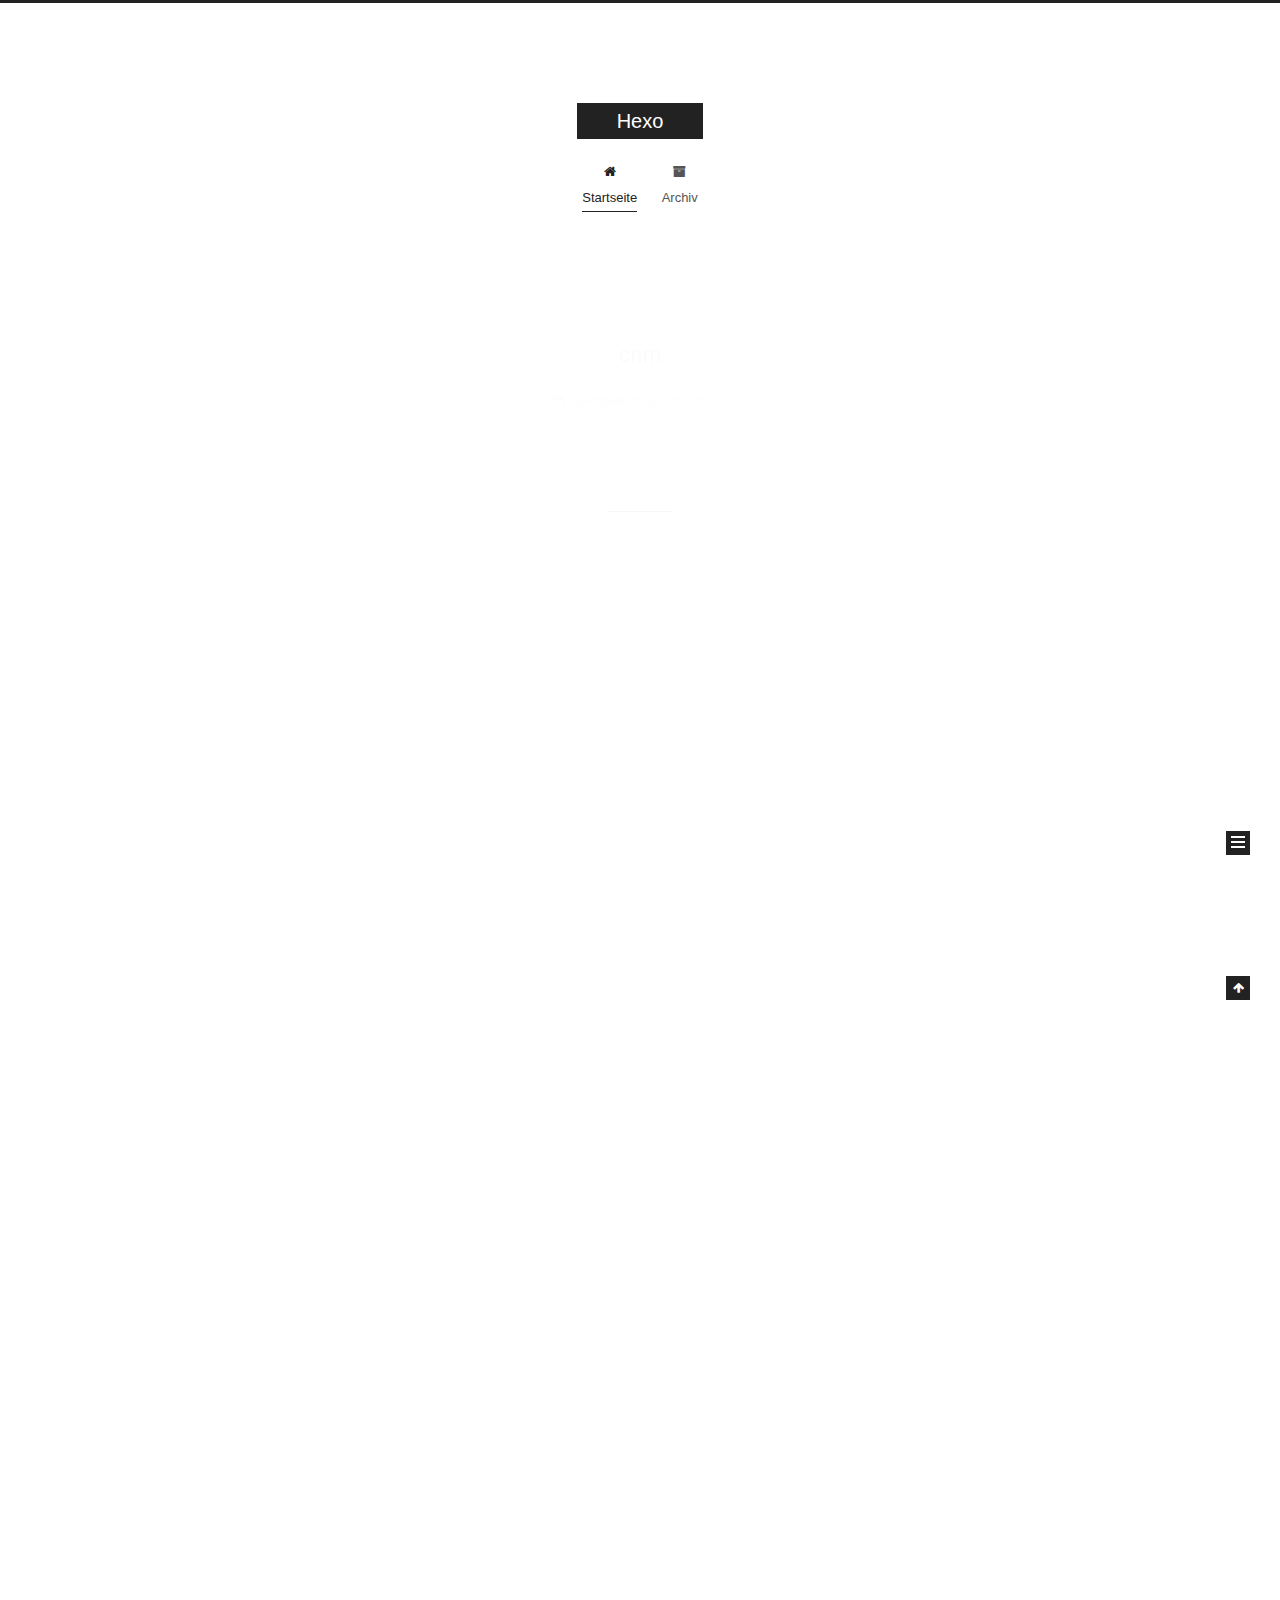
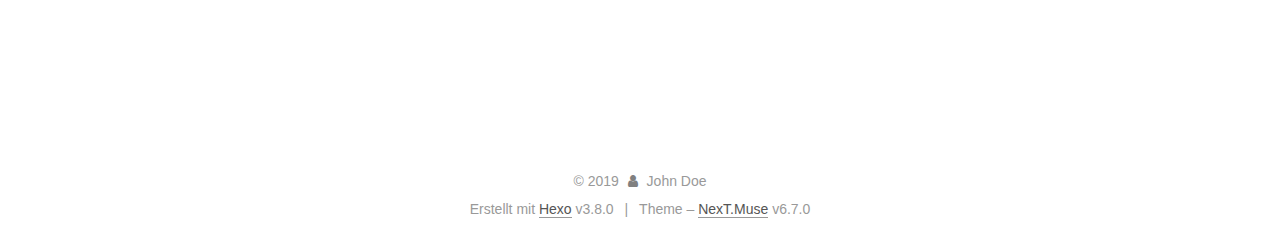
==== index.html @ 0d5a65af "Site updated: 2019-01-07 11:37:13" ====
<!DOCTYPE html>












  


<html class="theme-next muse use-motion" lang="">
<head><meta name="generator" content="Hexo 3.8.0">
  <meta charset="UTF-8">
<meta http-equiv="X-UA-Compatible" content="IE=edge">
<meta name="viewport" content="width=device-width, initial-scale=1, maximum-scale=2">
<meta name="theme-color" content="#222">


























<link rel="stylesheet" href="/lib/font-awesome/css/font-awesome.min.css?v=4.6.2">

<link rel="stylesheet" href="/css/main.css?v=6.7.0">


  <link rel="apple-touch-icon" sizes="180x180" href="/images/apple-touch-icon-next.png?v=6.7.0">


  <link rel="icon" type="image/png" sizes="32x32" href="/images/favicon-32x32-next.png?v=6.7.0">


  <link rel="icon" type="image/png" sizes="16x16" href="/images/favicon-16x16-next.png?v=6.7.0">


  <link rel="mask-icon" href="/images/logo.svg?v=6.7.0" color="#222">







<script id="hexo.configurations">
  var NexT = window.NexT || {};
  var CONFIG = {
    root: '/',
    scheme: 'Muse',
    version: '6.7.0',
    sidebar: {"position":"left","display":"post","offset":12,"b2t":false,"scrollpercent":false,"onmobile":false},
    fancybox: false,
    fastclick: false,
    lazyload: false,
    tabs: true,
    motion: {"enable":true,"async":false,"transition":{"post_block":"fadeIn","post_header":"slideDownIn","post_body":"slideDownIn","coll_header":"slideLeftIn","sidebar":"slideUpIn"}},
    algolia: {
      applicationID: '',
      apiKey: '',
      indexName: '',
      hits: {"per_page":10},
      labels: {"input_placeholder":"Search for Posts","hits_empty":"We didn't find any results for the search: ${query}","hits_stats":"${hits} results found in ${time} ms"}
    }
  };
</script>


  




  <meta property="og:type" content="website">
<meta property="og:title" content="Hexo">
<meta property="og:url" content="http://yoursite.com/index.html">
<meta property="og:site_name" content="Hexo">
<meta property="og:locale" content="default">
<meta name="twitter:card" content="summary">
<meta name="twitter:title" content="Hexo">






  <link rel="canonical" href="http://yoursite.com/">



<script id="page.configurations">
  CONFIG.page = {
    sidebar: "",
  };
</script>

  <title>Hexo</title>
  












  <noscript>
  <style>
  .use-motion .motion-element,
  .use-motion .brand,
  .use-motion .menu-item,
  .sidebar-inner,
  .use-motion .post-block,
  .use-motion .pagination,
  .use-motion .comments,
  .use-motion .post-header,
  .use-motion .post-body,
  .use-motion .collection-title { opacity: initial; }

  .use-motion .logo,
  .use-motion .site-title,
  .use-motion .site-subtitle {
    opacity: initial;
    top: initial;
  }

  .use-motion .logo-line-before i { left: initial; }
  .use-motion .logo-line-after i { right: initial; }
  </style>
</noscript>

</head>

<body itemscope="" itemtype="http://schema.org/WebPage" lang="default">

  
  
    
  

  <div class="container sidebar-position-left 
  page-home">
    <div class="headband"></div>

    <header id="header" class="header" itemscope="" itemtype="http://schema.org/WPHeader">
      <div class="header-inner"><div class="site-brand-wrapper">
  <div class="site-meta">
    

    <div class="custom-logo-site-title">
      <a href="/" class="brand" rel="start">
        <span class="logo-line-before"><i></i></span>
        <span class="site-title">Hexo</span>
        <span class="logo-line-after"><i></i></span>
      </a>
    </div>
    
    
  </div>

  <div class="site-nav-toggle">
    <button aria-label="Toggle navigation bar">
      <span class="btn-bar"></span>
      <span class="btn-bar"></span>
      <span class="btn-bar"></span>
    </button>
  </div>
</div>



<nav class="site-nav">
  
    <ul id="menu" class="menu">
      
        
        
        
          
          <li class="menu-item menu-item-home menu-item-active">

    
    
    
      
    

    

    <a href="/" rel="section"><i class="menu-item-icon fa fa-fw fa-home"></i> <br>Startseite</a>

  </li>
        
        
        
          
          <li class="menu-item menu-item-archives">

    
    
    
      
    

    

    <a href="/archives/" rel="section"><i class="menu-item-icon fa fa-fw fa-archive"></i> <br>Archiv</a>

  </li>

      
      
    </ul>
  

  
    

  

  
</nav>



  



</div>
    </header>

    


    <main id="main" class="main">
      <div class="main-inner">
        <div class="content-wrap">
          
          <div id="content" class="content">
            
  <section id="posts" class="posts-expand">
    
      

  

  
  
  

  

  <article class="post post-type-normal" itemscope="" itemtype="http://schema.org/Article">
  
  
  
  <div class="post-block">
    <link itemprop="mainEntityOfPage" href="http://yoursite.com/2019/01/07/cnm/">

    <span hidden itemprop="author" itemscope="" itemtype="http://schema.org/Person">
      <meta itemprop="name" content="John Doe">
      <meta itemprop="description" content="">
      <meta itemprop="image" content="/images/avatar.gif">
    </span>

    <span hidden itemprop="publisher" itemscope="" itemtype="http://schema.org/Organization">
      <meta itemprop="name" content="Hexo">
    </span>

    
      <header class="post-header">

        
        
          <h1 class="post-title" itemprop="name headline">
                
                
                <a href="/2019/01/07/cnm/" class="post-title-link" itemprop="url">cnm</a>
              
            
          </h1>
        

        <div class="post-meta">
          <span class="post-time">

            
            
            

            
              <span class="post-meta-item-icon">
                <i class="fa fa-calendar-o"></i>
              </span>
              
                <span class="post-meta-item-text">Veröffentlicht am</span>
              

              
                
              

              <time title="Post created: 2019-01-07 11:18:21" itemprop="dateCreated datePublished" datetime="2019-01-07T11:18:21+08:00">2019-01-07</time>
            

            
          </span>

          

          
            
          

          
          

          

          

          

        </div>
      </header>
    

    
    
    
    <div class="post-body" itemprop="articleBody">

      
      

      
        
          
            
          
        
      
    </div>

    

    
    
    

    

    
      
    
    

    

    <footer class="post-footer">
      

      

      

      
      
        <div class="post-eof"></div>
      
    </footer>
  </div>
  
  
  
  </article>


    
      

  

  
  
  

  

  <article class="post post-type-normal" itemscope="" itemtype="http://schema.org/Article">
  
  
  
  <div class="post-block">
    <link itemprop="mainEntityOfPage" href="http://yoursite.com/2019/01/07/hello-world-1/">

    <span hidden itemprop="author" itemscope="" itemtype="http://schema.org/Person">
      <meta itemprop="name" content="John Doe">
      <meta itemprop="description" content="">
      <meta itemprop="image" content="/images/avatar.gif">
    </span>

    <span hidden itemprop="publisher" itemscope="" itemtype="http://schema.org/Organization">
      <meta itemprop="name" content="Hexo">
    </span>

    
      <header class="post-header">

        
        
          <h1 class="post-title" itemprop="name headline">
                
                
                <a href="/2019/01/07/hello-world-1/" class="post-title-link" itemprop="url">hello world</a>
              
            
          </h1>
        

        <div class="post-meta">
          <span class="post-time">

            
            
            

            
              <span class="post-meta-item-icon">
                <i class="fa fa-calendar-o"></i>
              </span>
              
                <span class="post-meta-item-text">Veröffentlicht am</span>
              

              
                
              

              <time title="Post created: 2019-01-07 10:27:50" itemprop="dateCreated datePublished" datetime="2019-01-07T10:27:50+08:00">2019-01-07</time>
            

            
          </span>

          

          
            
          

          
          

          

          

          

        </div>
      </header>
    

    
    
    
    <div class="post-body" itemprop="articleBody">

      
      

      
        
          
            
          
        
      
    </div>

    

    
    
    

    

    
      
    
    

    

    <footer class="post-footer">
      

      

      

      
      
        <div class="post-eof"></div>
      
    </footer>
  </div>
  
  
  
  </article>


    
      

  

  
  
  

  

  <article class="post post-type-normal" itemscope="" itemtype="http://schema.org/Article">
  
  
  
  <div class="post-block">
    <link itemprop="mainEntityOfPage" href="http://yoursite.com/2019/01/07/hello-world/">

    <span hidden itemprop="author" itemscope="" itemtype="http://schema.org/Person">
      <meta itemprop="name" content="John Doe">
      <meta itemprop="description" content="">
      <meta itemprop="image" content="/images/avatar.gif">
    </span>

    <span hidden itemprop="publisher" itemscope="" itemtype="http://schema.org/Organization">
      <meta itemprop="name" content="Hexo">
    </span>

    
      <header class="post-header">

        
        
          <h1 class="post-title" itemprop="name headline">
                
                
                <a href="/2019/01/07/hello-world/" class="post-title-link" itemprop="url">Hello World</a>
              
            
          </h1>
        

        <div class="post-meta">
          <span class="post-time">

            
            
            

            
              <span class="post-meta-item-icon">
                <i class="fa fa-calendar-o"></i>
              </span>
              
                <span class="post-meta-item-text">Veröffentlicht am</span>
              

              
                
              

              <time title="Post created: 2019-01-07 08:54:42" itemprop="dateCreated datePublished" datetime="2019-01-07T08:54:42+08:00">2019-01-07</time>
            

            
          </span>

          

          
            
          

          
          

          

          

          

        </div>
      </header>
    

    
    
    
    <div class="post-body" itemprop="articleBody">

      
      

      
        
          
            <p>Welcome to <a href="https://hexo.io/" target="_blank" rel="noopener">Hexo</a>! This is your very first post. Check <a href="https://hexo.io/docs/" target="_blank" rel="noopener">documentation</a> for more info. If you get any problems when using Hexo, you can find the answer in <a href="https://hexo.io/docs/troubleshooting.html" target="_blank" rel="noopener">troubleshooting</a> or you can ask me on <a href="https://github.com/hexojs/hexo/issues" target="_blank" rel="noopener">GitHub</a>.</p>
<h2 id="Quick-Start"><a href="#Quick-Start" class="headerlink" title="Quick Start"></a>Quick Start</h2><h3 id="Create-a-new-post"><a href="#Create-a-new-post" class="headerlink" title="Create a new post"></a>Create a new post</h3><figure class="highlight bash"><table><tr><td class="gutter"><pre><span class="line">1</span><br></pre></td><td class="code"><pre><span class="line">$ hexo new <span class="string">"My New Post"</span></span><br></pre></td></tr></table></figure>
<p>More info: <a href="https://hexo.io/docs/writing.html" target="_blank" rel="noopener">Writing</a></p>
<h3 id="Run-server"><a href="#Run-server" class="headerlink" title="Run server"></a>Run server</h3><figure class="highlight bash"><table><tr><td class="gutter"><pre><span class="line">1</span><br></pre></td><td class="code"><pre><span class="line">$ hexo server</span><br></pre></td></tr></table></figure>
<p>More info: <a href="https://hexo.io/docs/server.html" target="_blank" rel="noopener">Server</a></p>
<h3 id="Generate-static-files"><a href="#Generate-static-files" class="headerlink" title="Generate static files"></a>Generate static files</h3><figure class="highlight bash"><table><tr><td class="gutter"><pre><span class="line">1</span><br></pre></td><td class="code"><pre><span class="line">$ hexo generate</span><br></pre></td></tr></table></figure>
<p>More info: <a href="https://hexo.io/docs/generating.html" target="_blank" rel="noopener">Generating</a></p>
<h3 id="Deploy-to-remote-sites"><a href="#Deploy-to-remote-sites" class="headerlink" title="Deploy to remote sites"></a>Deploy to remote sites</h3><figure class="highlight bash"><table><tr><td class="gutter"><pre><span class="line">1</span><br></pre></td><td class="code"><pre><span class="line">$ hexo deploy</span><br></pre></td></tr></table></figure>
<p>More info: <a href="https://hexo.io/docs/deployment.html" target="_blank" rel="noopener">Deployment</a></p>

          
        
      
    </div>

    

    
    
    

    

    
      
    
    

    

    <footer class="post-footer">
      

      

      

      
      
        <div class="post-eof"></div>
      
    </footer>
  </div>
  
  
  
  </article>


    
  </section>

  


          </div>
          

        </div>
        
          
  
  <div class="sidebar-toggle">
    <div class="sidebar-toggle-line-wrap">
      <span class="sidebar-toggle-line sidebar-toggle-line-first"></span>
      <span class="sidebar-toggle-line sidebar-toggle-line-middle"></span>
      <span class="sidebar-toggle-line sidebar-toggle-line-last"></span>
    </div>
  </div>

  <aside id="sidebar" class="sidebar">
    
    <div class="sidebar-inner">

      

      

      <div class="site-overview-wrap sidebar-panel sidebar-panel-active">
        <div class="site-overview">
          <div class="site-author motion-element" itemprop="author" itemscope="" itemtype="http://schema.org/Person">
            
              <p class="site-author-name" itemprop="name">John Doe</p>
              <p class="site-description motion-element" itemprop="description"></p>
          </div>

          
            <nav class="site-state motion-element">
              
                <div class="site-state-item site-state-posts">
                
                  <a href="/archives/">
                
                    <span class="site-state-item-count">3</span>
                    <span class="site-state-item-name">Artikel</span>
                  </a>
                </div>
              

              

              
            </nav>
          

          

          

          

          
          

          
            
          
          

        </div>
      </div>

      

      

    </div>
  </aside>


        
      </div>
    </main>

    <footer id="footer" class="footer">
      <div class="footer-inner">
        <div class="copyright">&copy; <span itemprop="copyrightYear">2019</span>
  <span class="with-love" id="animate">
    <i class="fa fa-user"></i>
  </span>
  <span class="author" itemprop="copyrightHolder">John Doe</span>

  

  
</div>


  <div class="powered-by">Erstellt mit  <a href="https://hexo.io" class="theme-link" rel="noopener" target="_blank">Hexo</a> v3.8.0</div>



  <span class="post-meta-divider">|</span>



  <div class="theme-info">Theme – <a href="https://theme-next.org" class="theme-link" rel="noopener" target="_blank">NexT.Muse</a> v6.7.0</div>




        








        
      </div>
    </footer>

    
      <div class="back-to-top">
        <i class="fa fa-arrow-up"></i>
        
      </div>
    

    

    

    
  </div>

  

<script>
  if (Object.prototype.toString.call(window.Promise) !== '[object Function]') {
    window.Promise = null;
  }
</script>


























  
  <script src="/lib/jquery/index.js?v=2.1.3"></script>

  
  <script src="/lib/velocity/velocity.min.js?v=1.2.1"></script>

  
  <script src="/lib/velocity/velocity.ui.min.js?v=1.2.1"></script>


  


  <script src="/js/src/utils.js?v=6.7.0"></script>

  <script src="/js/src/motion.js?v=6.7.0"></script>



  
  

  

  


  <script src="/js/src/bootstrap.js?v=6.7.0"></script>



  




  





  

  

  

  

  

  

  

  

  

  

  

  

  

</body>
</html>
---- css/main.css ----
/* normalize.css v3.0.2 | MIT License | git.io/normalize */
html {
  font-family: sans-serif; /* 1 */
  -ms-text-size-adjust: 100%; /* 2 */
  -webkit-text-size-adjust: 100%; /* 2 */
}
body {
  margin: 0;
}
article,
aside,
details,
figcaption,
figure,
footer,
header,
hgroup,
main,
menu,
nav,
section,
summary {
  display: block;
}
audio,
canvas,
progress,
video {
  display: inline-block; /* 1 */
  vertical-align: baseline; /* 2 */
}
audio:not([controls]) {
  display: none;
  height: 0;
}
[hidden],
template {
  display: none;
}
a {
  background-color: transparent;
}
a:active,
a:hover {
  outline: 0;
}
abbr[title] {
  border-bottom: 1px dotted;
}
b,
strong {
  font-weight: bold;
}
dfn {
  font-style: italic;
}
h1 {
  font-size: 2em;
  margin: 0.67em 0;
}
mark {
  background: #ff0;
  color: #000;
}
small {
  font-size: 80%;
}
sub,
sup {
  font-size: 75%;
  line-height: 0;
  position: relative;
  vertical-align: baseline;
}
sup {
  top: -0.5em;
}
sub {
  bottom: -0.25em;
}
img {
  border: 0;
}
svg:not(:root) {
  overflow: hidden;
}
figure {
  margin: 1em 40px;
}
hr {
  -moz-box-sizing: content-box;
  box-sizing: content-box;
  height: 0;
}
pre {
  overflow: auto;
}
code,
kbd,
pre,
samp {
  font-family: monospace, monospace;
  font-size: 1em;
}
button,
input,
optgroup,
select,
textarea {
  color: inherit; /* 1 */
  font: inherit; /* 2 */
  margin: 0; /* 3 */
}
button {
  overflow: visible;
}
button,
select {
  text-transform: none;
}
button,
html input[type="button"],
input[type="reset"],
input[type="submit"] {
  -webkit-appearance: button; /* 2 */
  cursor: pointer; /* 3 */
}
button[disabled],
html input[disabled] {
  cursor: default;
}
button::-moz-focus-inner,
input::-moz-focus-inner {
  border: 0;
  padding: 0;
}
input {
  line-height: normal;
}
input[type="checkbox"],
input[type="radio"] {
  box-sizing: border-box; /* 1 */
  padding: 0; /* 2 */
}
input[type="number"]::-webkit-inner-spin-button,
input[type="number"]::-webkit-outer-spin-button {
  height: auto;
}
input[type="search"] {
  -webkit-appearance: textfield; /* 1 */
  -moz-box-sizing: content-box;
  -webkit-box-sizing: content-box; /* 2 */
  box-sizing: content-box;
}
input[type="search"]::-webkit-search-cancel-button,
input[type="search"]::-webkit-search-decoration {
  -webkit-appearance: none;
}
fieldset {
  border: 1px solid #c0c0c0;
  margin: 0 2px;
  padding: 0.35em 0.625em 0.75em;
}
legend {
  border: 0; /* 1 */
  padding: 0; /* 2 */
}
textarea {
  overflow: auto;
}
optgroup {
  font-weight: bold;
}
table {
  border-collapse: collapse;
  border-spacing: 0;
}
td,
th {
  padding: 0;
}
::selection {
  background: #262a30;
  color: #fff;
}
body {
  position: relative;
  font-family: 'Lato', "PingFang SC", "Microsoft YaHei", sans-serif;
  font-size: 14px;
  line-height: 2;
  color: #555;
  background: #fff;
}
@media (max-width: 767px) {
  body {
    padding-right: 0 !important;
  }
}
@media (min-width: 768px) and (max-width: 991px) {
  body {
    padding-right: 0 !important;
  }
}
@media (min-width: 1200px) {
  body {
    font-size: 16px;
  }
}
h1,
h2,
h3,
h4,
h5,
h6 {
  margin: 0;
  padding: 0;
  font-weight: bold;
  line-height: 1.5;
  font-family: 'Lato', "PingFang SC", "Microsoft YaHei", sans-serif;
}
h1,
h2,
h3,
h4,
h5,
h6 {
  margin: 20px 0 15px;
}
h1 {
  font-size: 22px;
}
h1 code {
  font-size: 22px;
}
@media (max-width: 767px) {
  h1 {
    font-size: 18px;
  }
  h1 code {
    font-size: 18px;
  }
}
h2 {
  font-size: 20px;
}
h2 code {
  font-size: 20px;
}
@media (max-width: 767px) {
  h2 {
    font-size: 16px;
  }
  h2 code {
    font-size: 16px;
  }
}
h3 {
  font-size: 18px;
}
h3 code {
  font-size: 18px;
}
@media (max-width: 767px) {
  h3 {
    font-size: 14px;
  }
  h3 code {
    font-size: 14px;
  }
}
h4 {
  font-size: 16px;
}
h4 code {
  font-size: 16px;
}
@media (max-width: 767px) {
  h4 {
    font-size: 12px;
  }
  h4 code {
    font-size: 12px;
  }
}
h5 {
  font-size: 14px;
}
h5 code {
  font-size: 14px;
}
@media (max-width: 767px) {
  h5 {
    font-size: 10px;
  }
  h5 code {
    font-size: 10px;
  }
}
h6 {
  font-size: 12px;
}
h6 code {
  font-size: 12px;
}
@media (max-width: 767px) {
  h6 {
    font-size: 8px;
  }
  h6 code {
    font-size: 8px;
  }
}
p {
  margin: 0 0 20px 0;
}
a,
span.exturl {
  overflow-wrap: break-word;
  word-wrap: break-word;
  background-color: transparent;
  color: #555;
  text-decoration: none;
  outline: none;
  border-bottom: 1px solid #999;
  cursor: pointer;
}
a:hover,
span.exturl:hover {
  color: #222;
  border-bottom-color: #222;
}
blockquote {
  margin: 0;
  padding: 0;
}
img {
  display: block;
  margin: auto;
  max-width: 100%;
  height: auto;
}
hr {
  margin: 40px 0;
  height: 3px;
  border: none;
  background-color: #ddd;
  background-image: repeating-linear-gradient(-45deg, #fff, #fff 4px, transparent 4px, transparent 8px);
}
blockquote {
  padding: 0 15px;
  color: #666;
  border-left: 4px solid #ddd;
}
blockquote cite::before {
  content: "-";
  padding: 0 5px;
}
dt {
  font-weight: 700;
}
dd {
  margin: 0;
  padding: 0;
}
kbd {
  border: 1px solid #ccc;
  border-radius: 0.2em;
  box-shadow: 0.1em 0.1em 0.2em rgba(0,0,0,0.1);
  background-color: #f9f9f9;
  font-family: inherit;
  background-image: -webkit-linear-gradient(top, #eee, #fff, #eee);
  padding: 0.1em 0.3em;
  white-space: nowrap;
}
.text-left {
  text-align: left;
}
.text-center {
  text-align: center;
}
.text-right {
  text-align: right;
}
.text-justify {
  text-align: justify;
}
.text-nowrap {
  white-space: nowrap;
}
.text-lowercase {
  text-transform: lowercase;
}
.text-uppercase {
  text-transform: uppercase;
}
.text-capitalize {
  text-transform: capitalize;
}
.center-block {
  display: block;
  margin-left: auto;
  margin-right: auto;
}
.clearfix:before,
.clearfix:after {
  content: " ";
  display: table;
}
.clearfix:after {
  clear: both;
}
.pullquote {
  width: 45%;
}
.pullquote.left {
  float: left;
  margin-left: 5px;
  margin-right: 10px;
}
.pullquote.right {
  float: right;
  margin-left: 10px;
  margin-right: 5px;
}
.affix.affix.affix {
  position: fixed;
}
.translation {
  margin-top: -20px;
  font-size: 14px;
  color: #999;
}
.scrollbar-measure {
  width: 100px;
  height: 100px;
  overflow: scroll;
  position: absolute;
  top: -9999px;
}
.use-motion .motion-element {
  opacity: 0;
}
table {
  margin: 20px 0;
  width: 100%;
  border-collapse: collapse;
  border-spacing: 0;
  border: 1px solid #ddd;
  font-size: 14px;
  word-break: break-all;
}
table>tbody>tr:nth-of-type(odd) {
  background-color: #f9f9f9;
}
table>tbody>tr:hover {
  background-color: #f5f5f5;
}
caption,
th,
td {
  padding: 8px;
  text-align: left;
  vertical-align: middle;
  font-weight: normal;
}
th,
td {
  border-bottom: 3px solid #ddd;
  border-right: 1px solid #eee;
}
th {
  padding-bottom: 10px;
  font-weight: 700;
}
td {
  border-bottom-width: 1px;
}
html,
body {
  height: 100%;
}
.container {
  position: relative;
  min-height: 100%;
}
.header-inner {
  margin: 0 auto;
  padding: 100px 0 70px;
  width: 700px;
}
@media (min-width: 1200px) {
  .container .header-inner {
    width: 800px;
  }
}
@media (min-width: 1600px) {
  .container .header-inner {
    width: 900px;
  }
}
.main-inner {
  margin: 0 auto;
  width: 700px;
}
@media (min-width: 1200px) {
  .container .main-inner {
    width: 800px;
  }
}
@media (min-width: 1600px) {
  .container .main-inner {
    width: 900px;
  }
}
.footer {
  padding: 20px 0;
}
.footer-inner {
  box-sizing: border-box;
  margin: 0px auto;
  width: 700px;
}
@media (min-width: 1200px) {
  .container .footer-inner {
    width: 800px;
  }
}
@media (min-width: 1600px) {
  .container .footer-inner {
    width: 900px;
  }
}
pre,
.highlight {
  overflow: auto;
  margin: 20px 0;
  padding: 0;
  font-size: 14px;
  color: #4d4d4c;
  background: #f7f7f7;
  line-height: 1.6;
}
pre,
code {
  font-family: consolas, Menlo, "PingFang SC", "Microsoft YaHei", monospace;
}
code {
  overflow-wrap: break-word;
  word-wrap: break-word;
  padding: 2px 4px;
  color: #555;
  background: #eee;
  border-radius: 3px;
  font-size: 14px;
}
pre {
  padding: 10px;
}
pre code {
  padding: 0;
  color: #4d4d4c;
  background: none;
  text-shadow: none;
}
.highlight {
  border-radius: 1px;
}
.highlight pre {
  border: none;
  margin: 0;
  padding: 10px 0;
}
.highlight table {
  margin: 0;
  width: auto;
  border: none;
}
.highlight td {
  border: none;
  padding: 0;
}
.highlight figcaption {
  font-size: 1em;
  color: #4d4d4c;
  line-height: 1em;
  margin-bottom: 1em;
  margin: 0em;
  padding: 0.5em;
  background: #eee;
  border-bottom: 1px solid #e9e9e9;
}
.highlight figcaption:before,
.highlight figcaption:after {
  content: " ";
  display: table;
}
.highlight figcaption:after {
  clear: both;
}
.highlight figcaption a {
  float: right;
  color: #4d4d4c;
}
.highlight figcaption a:hover {
  border-bottom-color: #4d4d4c;
}
.highlight .gutter pre {
  padding-left: 10px;
  padding-right: 10px;
  color: #869194;
  text-align: right;
  background-color: #eff2f3;
}
.highlight .code pre {
  width: 100%;
  padding-left: 10px;
  padding-right: 10px;
  background-color: #f7f7f7;
}
.highlight .line {
  height: 20px;
}
.gutter {
  -webkit-user-select: none;
  -moz-user-select: none;
  -ms-user-select: none;
  user-select: none;
}
.gist table {
  width: auto;
}
.gist table td {
  border: none;
}
pre .deletion {
  background: #fdd;
}
pre .addition {
  background: #dfd;
}
pre .meta {
  color: #8959a8;
}
pre .comment {
  color: #8e908c;
}
pre .variable,
pre .attribute,
pre .tag,
pre .name,
pre .regexp,
pre .ruby .constant,
pre .xml .tag .title,
pre .xml .pi,
pre .xml .doctype,
pre .html .doctype,
pre .css .id,
pre .css .class,
pre .css .pseudo {
  color: #c82829;
}
pre .number,
pre .preprocessor,
pre .built_in,
pre .builtin-name,
pre .literal,
pre .params,
pre .constant,
pre .command {
  color: #f5871f;
}
pre .ruby .class .title,
pre .css .rules .attribute,
pre .string,
pre .symbol,
pre .value,
pre .inheritance,
pre .header,
pre .ruby .symbol,
pre .xml .cdata,
pre .special,
pre .formula {
  color: #718c00;
}
pre .title,
pre .css .hexcolor {
  color: #3e999f;
}
pre .function,
pre .python .decorator,
pre .python .title,
pre .ruby .function .title,
pre .ruby .title .keyword,
pre .perl .sub,
pre .javascript .title,
pre .coffeescript .title {
  color: #4271ae;
}
pre .keyword,
pre .javascript .function {
  color: #8959a8;
}
.posts-expand .post-body img.full-image {
  border: none;
}
.blockquote-center,
.page-home .post-type-quote blockquote,
.page-post-detail .post-type-quote blockquote {
  position: relative;
  margin: 40px 0;
  padding: 0;
  border-left: none;
  text-align: center;
}
.blockquote-center::before,
.page-home .post-type-quote blockquote::before,
.page-post-detail .post-type-quote blockquote::before,
.blockquote-center::after,
.page-home .post-type-quote blockquote::after,
.page-post-detail .post-type-quote blockquote::after {
  position: absolute;
  content: ' ';
  display: block;
  width: 100%;
  height: 24px;
  opacity: 0.2;
  background-repeat: no-repeat;
  background-position: 0 -6px;
  background-size: 22px 22px;
}
.blockquote-center::before,
.page-home .post-type-quote blockquote::before,
.page-post-detail .post-type-quote blockquote::before {
  top: -20px;
  background-image: url("../images/quote-l.svg");
  border-top: 1px solid #ccc;
}
.blockquote-center::after,
.page-home .post-type-quote blockquote::after,
.page-post-detail .post-type-quote blockquote::after {
  bottom: -20px;
  background-image: url("../images/quote-r.svg");
  border-bottom: 1px solid #ccc;
  background-position: 100% 8px;
}
.blockquote-center p,
.page-home .post-type-quote blockquote p,
.page-post-detail .post-type-quote blockquote p,
.blockquote-center div,
.page-home .post-type-quote blockquote div,
.page-post-detail .post-type-quote blockquote div {
  text-align: center;
}
.post .post-body .group-picture img {
  box-sizing: border-box;
  padding: 0 3px;
  border: none;
}
.post .group-picture-row {
  overflow: hidden;
  margin-top: 6px;
}
.post .group-picture-row:first-child {
  margin-top: 0;
}
.post .group-picture-column {
  float: left;
}
.page-post-detail .post-body .group-picture-column {
  float: none;
  margin-top: 10px;
  width: auto !important;
}
.page-post-detail .post-body .group-picture-column img {
  margin: 0 auto;
}
.page-archive .group-picture-container {
  overflow: hidden;
}
.page-archive .group-picture-row {
  float: left;
}
.page-archive .group-picture-row:first-child {
  margin-top: 6px;
}
.page-archive .group-picture-column {
  max-width: 150px;
  max-height: 150px;
}
.post-body .note {
  position: relative;
  padding: 15px;
  margin-bottom: 20px;
  border: 1px solid #eee;
  border-left-width: 5px;
  border-radius: 3px;
}
.post-body .note h2,
.post-body .note h3,
.post-body .note h4,
.post-body .note h5,
.post-body .note h6 {
  margin-top: 0;
  margin-bottom: 0;
  border-bottom: initial;
  padding-top: 0 !important;
}
.post-body .note p:first-child,
.post-body .note ul:first-child,
.post-body .note ol:first-child,
.post-body .note table:first-child,
.post-body .note pre:first-child,
.post-body .note blockquote:first-child {
  margin-top: 0;
}
.post-body .note p:last-child,
.post-body .note ul:last-child,
.post-body .note ol:last-child,
.post-body .note table:last-child,
.post-body .note pre:last-child,
.post-body .note blockquote:last-child {
  margin-bottom: 0;
}
.post-body .note.default {
  border-left-color: #777;
}
.post-body .note.default h2,
.post-body .note.default h3,
.post-body .note.default h4,
.post-body .note.default h5,
.post-body .note.default h6 {
  color: #777;
}
.post-body .note.primary {
  border-left-color: #6f42c1;
}
.post-body .note.primary h2,
.post-body .note.primary h3,
.post-body .note.primary h4,
.post-body .note.primary h5,
.post-body .note.primary h6 {
  color: #6f42c1;
}
.post-body .note.info {
  border-left-color: #428bca;
}
.post-body .note.info h2,
.post-body .note.info h3,
.post-body .note.info h4,
.post-body .note.info h5,
.post-body .note.info h6 {
  color: #428bca;
}
.post-body .note.success {
  border-left-color: #5cb85c;
}
.post-body .note.success h2,
.post-body .note.success h3,
.post-body .note.success h4,
.post-body .note.success h5,
.post-body .note.success h6 {
  color: #5cb85c;
}
.post-body .note.warning {
  border-left-color: #f0ad4e;
}
.post-body .note.warning h2,
.post-body .note.warning h3,
.post-body .note.warning h4,
.post-body .note.warning h5,
.post-body .note.warning h6 {
  color: #f0ad4e;
}
.post-body .note.danger {
  border-left-color: #d9534f;
}
.post-body .note.danger h2,
.post-body .note.danger h3,
.post-body .note.danger h4,
.post-body .note.danger h5,
.post-body .note.danger h6 {
  color: #d9534f;
}
.post-body .label {
  display: inline;
  padding: 0 2px;
  white-space: nowrap;
}
.post-body .label.default {
  background-color: #f0f0f0;
}
.post-body .label.primary {
  background-color: #efe6f7;
}
.post-body .label.info {
  background-color: #e5f2f8;
}
.post-body .label.success {
  background-color: #e7f4e9;
}
.post-body .label.warning {
  background-color: #fcf6e1;
}
.post-body .label.danger {
  background-color: #fae8eb;
}
.post-body .tabs {
  position: relative;
  display: block;
  margin-bottom: 20px;
  padding-top: 10px;
}
.post-body .tabs ul.nav-tabs {
  margin: 0;
  padding: 0;
  display: flex;
  margin-bottom: -1px;
}
@media (max-width: 413px) {
  .post-body .tabs ul.nav-tabs {
    display: block;
    margin-bottom: 5px;
  }
}
.post-body .tabs ul.nav-tabs li.tab {
  list-style-type: none !important;
  margin: 0 0.25em 0 0;
  border-top: 3px solid transparent;
  border-left: 1px solid transparent;
  border-right: 1px solid transparent;
}
@media (max-width: 413px) {
  .post-body .tabs ul.nav-tabs li.tab {
    margin: initial;
    border-top: 1px solid transparent;
    border-left: 3px solid transparent;
    border-right: 1px solid transparent;
    border-bottom: 1px solid transparent;
  }
}
.post-body .tabs ul.nav-tabs li.tab a {
  outline: 0;
  border-bottom: initial;
  display: block;
  line-height: 1.8em;
  padding: 0.25em 0.75em;
  transition-duration: 0.2s;
  transition-timing-function: ease-out;
  transition-delay: 0s;
}
.post-body .tabs ul.nav-tabs li.tab a i {
  width: 1.285714285714286em;
}
.post-body .tabs ul.nav-tabs li.tab.active {
  border-top: 3px solid #fc6423;
  border-left: 1px solid #ddd;
  border-right: 1px solid #ddd;
  background-color: #fff;
}
@media (max-width: 413px) {
  .post-body .tabs ul.nav-tabs li.tab.active {
    border-top: 1px solid #ddd;
    border-left: 3px solid #fc6423;
    border-right: 1px solid #ddd;
    border-bottom: 1px solid #ddd;
  }
}
.post-body .tabs ul.nav-tabs li.tab.active a {
  cursor: default;
  color: #555;
}
.post-body .tabs .tab-content {
  background-color: #fff;
}
.post-body .tabs .tab-content .tab-pane {
  border: 1px solid #ddd;
  padding: 20px 20px 0 20px;
}
.post-body .tabs .tab-content .tab-pane:not(.active) {
  display: none !important;
}
.post-body .tabs .tab-content .tab-pane.active {
  display: block !important;
}
.btn {
  display: inline-block;
  padding: 0 20px;
  font-size: 14px;
  color: #fff;
  background: #222;
  border: 2px solid #222;
  text-decoration: none;
  border-radius: 0;
  transition-property: background-color;
  transition-duration: 0.2s;
  transition-timing-function: ease-in-out;
  transition-delay: 0s;
  line-height: 2;
}
.btn:hover {
  border-color: #222;
  color: #222;
  background: #fff;
}
.btn +.btn {
  margin: 0 0 8px 8px;
}
.btn .fa-fw {
  width: 1.285714285714286em;
  text-align: left;
}
.btn-bar {
  display: block;
  width: 22px;
  height: 2px;
  background: #555;
  border-radius: 1px;
}
.btn-bar+.btn-bar {
  margin-top: 4px;
}
.pagination {
  margin: 120px 0 40px;
  text-align: center;
  border-top: 1px solid #eee;
}
.page-number-basic,
.pagination .prev,
.pagination .next,
.pagination .page-number,
.pagination .space {
  display: inline-block;
  position: relative;
  top: -1px;
  margin: 0 10px;
  padding: 0 11px;
}
@media (max-width: 767px) {
  .page-number-basic,
  .pagination .prev,
  .pagination .next,
  .pagination .page-number,
  .pagination .space {
    margin: 0 5px;
  }
}
.pagination .prev,
.pagination .next,
.pagination .page-number {
  border-bottom: 0;
  border-top: 1px solid #eee;
  transition-property: border-color;
  transition-duration: 0.2s;
  transition-timing-function: ease-in-out;
  transition-delay: 0s;
}
.pagination .prev:hover,
.pagination .next:hover,
.pagination .page-number:hover {
  border-top-color: #222;
}
.pagination .space {
  padding: 0;
  margin: 0;
}
.pagination .prev {
  margin-left: 0;
}
.pagination .next {
  margin-right: 0;
}
.pagination .page-number.current {
  color: #fff;
  background: #ccc;
  border-top-color: #ccc;
}
@media (max-width: 767px) {
  .pagination {
    border-top: none;
  }
  .pagination .prev,
  .pagination .next,
  .pagination .page-number {
    margin-bottom: 10px;
    border-top: 0;
    border-bottom: 1px solid #eee;
    padding: 0 10px;
  }
  .pagination .prev:hover,
  .pagination .next:hover,
  .pagination .page-number:hover {
    border-bottom-color: #222;
  }
}
.comments {
  margin: 60px 20px 0;
}
.tag-cloud {
  text-align: center;
}
.tag-cloud a {
  display: inline-block;
  margin: 10px;
}
.tag-cloud a:hover {
  color: #222 !important;
}
.back-to-top {
  box-sizing: border-box;
  position: fixed;
  bottom: -100px;
  right: 30px;
  z-index: 1050;
  padding: 0 6px;
  width: 24px;
  background: #222;
  font-size: 12px;
  opacity: 1;
  color: #fff;
  cursor: pointer;
  text-align: center;
  -webkit-transform: translateZ(0);
  transition-property: bottom;
  transition-duration: 0.2s;
  transition-timing-function: ease-in-out;
  transition-delay: 0s;
}
@media (min-width: 768px) and (max-width: 991px) {
  .back-to-top {
    display: none !important;
  }
}
@media (max-width: 767px) {
  .back-to-top {
    display: none !important;
  }
}
.back-to-top.back-to-top-on {
  bottom: 19px;
}
.header {
  background: transparent;
}
.header-inner {
  position: relative;
}
.headband {
  height: 3px;
  background: #222;
}
.site-meta {
  margin: 0;
  text-align: center;
}
@media (max-width: 767px) {
  .site-meta {
    text-align: center;
  }
}
.brand {
  position: relative;
  display: inline-block;
  padding: 0 40px;
  color: #fff;
  background: #222;
  border-bottom: none;
}
.brand:hover {
  color: #fff;
}
.logo {
  display: inline-block;
  margin-right: 5px;
  line-height: 36px;
  vertical-align: top;
}
.site-title {
  display: inline-block;
  vertical-align: top;
  line-height: 36px;
  font-size: 20px;
  font-weight: normal;
  font-family: 'Lato', "PingFang SC", "Microsoft YaHei", sans-serif;
}
.site-subtitle {
  margin-top: 10px;
  font-size: 13px;
  color: #999;
}
.use-motion .brand {
  opacity: 0;
}
.use-motion .logo,
.use-motion .site-title,
.use-motion .site-subtitle,
.use-motion .custom-logo-image {
  opacity: 0;
  position: relative;
  top: -10px;
}
.site-nav-toggle {
  display: none;
  position: absolute;
  top: 10px;
  left: 10px;
}
@media (max-width: 767px) {
  .site-nav-toggle {
    display: block;
  }
}
.site-nav-toggle button {
  margin-top: 2px;
  padding: 9px 10px;
  background: transparent;
  border: none;
}
@media (max-width: 767px) {
  .site-nav {
    display: none;
    margin: 0 -10px;
    padding: 0 10px;
    clear: both;
    border-top: 1px solid #ddd;
  }
}
@media (min-width: 768px) and (max-width: 991px) {
  .site-nav {
    display: block !important;
  }
}
@media (min-width: 992px) {
  .site-nav {
    display: block !important;
  }
}
.menu {
  margin-top: 20px;
  padding-left: 0;
  text-align: center;
}
.menu .menu-item {
  display: inline-block;
  margin: 0 10px;
  list-style: none;
}
@media screen and (max-width: 767px) {
  .menu .menu-item {
    margin-top: 10px;
  }
}
.menu .menu-item a,
.menu .menu-item span.exturl {
  display: block;
  font-size: 13px;
  line-height: inherit;
  border-bottom: 1px solid transparent;
  transition-property: border-color;
  transition-duration: 0.2s;
  transition-timing-function: ease-in-out;
  transition-delay: 0s;
}
.menu .menu-item a:hover,
.menu .menu-item span.exturl:hover {
  border-bottom-color: #222;
}
.menu .menu-item .fa {
  margin-right: 5px;
}
.use-motion .menu-item {
  opacity: 0;
}
.post-body {
  overflow-wrap: break-word;
  word-wrap: break-word;
  font-family: 'Lato', "PingFang SC", "Microsoft YaHei", sans-serif;
}
.post-body .exturl .fa {
  font-size: 14px;
  margin-left: 4px;
}
.post-body .fancybox img {
  display: block !important;
  margin: 0 auto;
  cursor: pointer;
  cursor: zoom-in;
  cursor: -webkit-zoom-in;
}
.post-body .image-caption,
.post-body .figure .caption {
  margin: -20px auto 15px;
  text-align: center;
  font-size: 14px;
  color: #999;
  font-weight: bold;
  line-height: 1;
}
.post-sticky-flag {
  display: inline-block;
  font-size: 16px;
  -ms-transform: rotate(30deg);
  -webkit-transform: rotate(30deg);
  -moz-transform: rotate(30deg);
  -ms-transform: rotate(30deg);
  -o-transform: rotate(30deg);
  transform: rotate(30deg);
}
.use-motion .post-block,
.use-motion .pagination,
.use-motion .comments {
  opacity: 0;
}
.use-motion .post-header {
  opacity: 0;
}
.use-motion .post-body {
  opacity: 0;
}
.use-motion .collection-title {
  opacity: 0;
}
.posts-expand {
  padding-top: 40px;
}
@media (max-width: 767px) {
  .posts-expand {
    margin: 0 20px;
  }
  .post-body pre .gutter pre {
    padding-right: 10px;
  }
  .post-body .highlight {
    margin-left: 0px;
    margin-right: 0px;
    padding: 0;
  }
  .post-body .highlight .gutter pre {
    padding-right: 10px;
  }
}
@media (min-width: 992px) {
  .posts-expand .post-body {
    text-align: justify;
  }
}
.posts-expand .post-body h2,
.posts-expand .post-body h3,
.posts-expand .post-body h4,
.posts-expand .post-body h5,
.posts-expand .post-body h6 {
  padding-top: 10px;
}
.posts-expand .post-body h2 .header-anchor,
.posts-expand .post-body h3 .header-anchor,
.posts-expand .post-body h4 .header-anchor,
.posts-expand .post-body h5 .header-anchor,
.posts-expand .post-body h6 .header-anchor {
  float: right;
  margin-left: 10px;
  color: #ccc;
  border-bottom-style: none;
  visibility: hidden;
}
.posts-expand .post-body h2 .header-anchor:hover,
.posts-expand .post-body h3 .header-anchor:hover,
.posts-expand .post-body h4 .header-anchor:hover,
.posts-expand .post-body h5 .header-anchor:hover,
.posts-expand .post-body h6 .header-anchor:hover {
  color: inherit;
}
.posts-expand .post-body h2:hover .header-anchor,
.posts-expand .post-body h3:hover .header-anchor,
.posts-expand .post-body h4:hover .header-anchor,
.posts-expand .post-body h5:hover .header-anchor,
.posts-expand .post-body h6:hover .header-anchor {
  visibility: visible;
}
.posts-expand .post-body ul li {
  list-style: circle;
}
.posts-expand .post-body img {
  box-sizing: border-box;
  margin: auto;
  padding: 3px;
  border: 1px solid #ddd;
}
.posts-expand .post-body .fancybox img {
  margin: 0 auto 25px;
}
.posts-expand .post-body img {
  margin: 0 auto 25px;
}
@media (max-width: 767px) {
  .posts-collapse {
    margin: 0 20px;
  }
  .posts-collapse .post-title,
  .posts-collapse .post-meta {
    display: block;
    width: auto;
    text-align: left;
  }
}
.posts-collapse {
  position: relative;
  z-index: 1010;
  margin-left: 55px;
}
.posts-collapse::after {
  content: " ";
  position: absolute;
  top: 20px;
  left: 0;
  margin-left: -2px;
  width: 4px;
  height: 100%;
  background: #f5f5f5;
  z-index: -1;
}
@media (max-width: 767px) {
  .posts-collapse {
    margin: 0 20px;
  }
}
.posts-collapse .collection-title {
  position: relative;
  margin: 60px 0;
}
.posts-collapse .collection-title h1,
.posts-collapse .collection-title h2 {
  margin-left: 20px;
}
.posts-collapse .collection-title small {
  color: #bbb;
  margin-left: 5px;
}
.posts-collapse .collection-title::before {
  content: " ";
  position: absolute;
  left: 0;
  top: 50%;
  margin-left: -4px;
  margin-top: -4px;
  width: 8px;
  height: 8px;
  background: #bbb;
  border-radius: 50%;
}
.posts-collapse .post {
  margin: 30px 0;
}
.posts-collapse .post-header {
  position: relative;
  transition-duration: 0.2s;
  transition-timing-function: ease-in-out;
  transition-delay: 0s;
  transition-property: border;
  border-bottom: 1px dashed #ccc;
}
.posts-collapse .post-header::before {
  content: " ";
  position: absolute;
  left: 0;
  top: 12px;
  width: 6px;
  height: 6px;
  margin-left: -4px;
  background: #bbb;
  border-radius: 50%;
  border: 1px solid #fff;
  transition-duration: 0.2s;
  transition-timing-function: ease-in-out;
  transition-delay: 0s;
  transition-property: background;
}
.posts-collapse .post-header:hover {
  border-bottom-color: #666;
}
.posts-collapse .post-header:hover::before {
  background: #222;
}
.posts-collapse .post-meta {
  position: absolute;
  font-size: 12px;
  left: 20px;
  top: 5px;
}
.posts-collapse .post-comments-count {
  display: none;
}
.posts-collapse .post-title {
  margin-left: 60px;
  font-size: 16px;
  font-weight: normal;
  line-height: inherit;
}
.posts-collapse .post-title::after {
  margin-left: 3px;
  opacity: 0.6;
}
.posts-collapse .post-title a,
.posts-collapse .post-title span.exturl {
  color: #666;
  border-bottom: none;
}
.page-home .post-type-quote .post-header,
.page-post-detail .post-type-quote .post-header,
.page-home .post-type-quote .post-tags,
.page-post-detail .post-type-quote .post-tags {
  display: none;
}
.posts-expand .post-title {
  overflow-wrap: break-word;
  word-wrap: break-word;
  text-align: center;
  font-weight: 400;
}
.posts-expand .post-title-link {
  display: inline-block;
  position: relative;
  color: #555;
  border-bottom: none;
  line-height: 1.2;
  vertical-align: top;
}
.posts-expand .post-title-link::before {
  content: "";
  position: absolute;
  width: 100%;
  height: 2px;
  bottom: 0;
  left: 0;
  background-color: #000;
  visibility: hidden;
  -webkit-transform: scaleX(0);
  -moz-transform: scaleX(0);
  -ms-transform: scaleX(0);
  -o-transform: scaleX(0);
  transform: scaleX(0);
  transition-duration: 0.2s;
  transition-timing-function: ease-in-out;
  transition-delay: 0s;
}
.posts-expand .post-title-link:hover::before {
  visibility: visible;
  -webkit-transform: scaleX(1);
  -moz-transform: scaleX(1);
  -ms-transform: scaleX(1);
  -o-transform: scaleX(1);
  transform: scaleX(1);
}
.posts-expand .post-title-link .fa {
  font-size: 20px;
  margin-left: 5px;
}
.posts-expand .post-meta {
  margin: 3px 0 60px 0;
  color: #999;
  font-family: 'Lato', "PingFang SC", "Microsoft YaHei", sans-serif;
  font-size: 12px;
  text-align: center;
}
.posts-expand .post-meta .post-category-list {
  display: inline-block;
  margin: 0;
  padding: 3px;
}
.posts-expand .post-meta .post-category-list-link {
  color: #999;
}
.posts-expand .post-meta .post-description {
  font-size: 14px;
  margin-top: 2px;
}
.posts-expand .post-meta time {
  border-bottom: 1px dashed #999;
  cursor: help;
}
.post-meta-divider {
  margin: 0 0.5em;
}
.post-meta-item-icon {
  margin-right: 3px;
}
@media (min-width: 768px) and (max-width: 991px) {
  .post-meta-item-icon {
    display: inline-block;
  }
}
@media (max-width: 767px) {
  .post-meta-item-icon {
    display: inline-block;
  }
}
@media (min-width: 768px) and (max-width: 991px) {
  .post-meta-item-text {
    display: none;
  }
}
@media (max-width: 767px) {
  .post-meta-item-text {
    display: none;
  }
}
.post-button {
  margin-top: 40px;
}
.posts-expand .post-tags {
  margin-top: 40px;
  text-align: center;
}
.posts-expand .post-tags a {
  display: inline-block;
  margin-right: 10px;
  font-size: 13px;
}
.post-nav {
  display: table;
  margin-top: 15px;
  width: 100%;
  border-top: 1px solid #eee;
}
.post-nav-divider {
  display: table-cell;
  width: 10%;
}
.post-nav-item {
  display: table-cell;
  padding: 10px 0 0 0;
  width: 45%;
  vertical-align: top;
}
.post-nav-item a {
  position: relative;
  display: block;
  line-height: 25px;
  font-size: 14px;
  color: #555;
  border-bottom: none;
}
.post-nav-item a:hover {
  color: #222;
  border-bottom: none;
}
.post-nav-item a:active {
  top: 2px;
}
.post-nav-item .fa {
  font-size: 12px;
  margin-right: 5px;
}
.post-nav-next a {
  padding-left: 5px;
}
.post-nav-prev {
  text-align: right;
}
.post-nav-prev a {
  padding-right: 5px;
}
.post-nav-prev .fa {
  margin-left: 5px;
}
.posts-expand .post-eof {
  display: block;
  margin: 80px auto 60px;
  width: 8%;
  height: 1px;
  background: #ccc;
  text-align: center;
}
.post:last-child .post-eof.post-eof.post-eof {
  display: none;
}
.post-gallery {
  display: table;
  table-layout: fixed;
  width: 100%;
  border-collapse: separate;
}
.post-gallery-row {
  display: table-row;
}
.post-gallery .post-gallery-img {
  display: table-cell;
  text-align: center;
  vertical-align: middle;
  border: none;
}
.post-gallery .post-gallery-img img {
  max-width: 100%;
  max-height: 100%;
  border: none;
}
.fancybox-close,
.fancybox-close:hover {
  border: none;
}
.rtl.post-body p,
.rtl.post-body a,
.rtl.post-body h1,
.rtl.post-body h2,
.rtl.post-body h3,
.rtl.post-body h4,
.rtl.post-body h5,
.rtl.post-body h6,
.rtl.post-body li,
.rtl.post-body ul,
.rtl.post-body ol {
  direction: rtl;
  font-family: UKIJ Ekran;
}
.rtl.post-title {
  font-family: UKIJ Ekran;
}
.sidebar {
  position: fixed;
  right: 0;
  top: 0;
  bottom: 0;
  width: 0;
  z-index: 1040;
  box-shadow: inset 0 2px 6px #000;
  background: #222;
  -webkit-transform: translateZ(0);
}
.sidebar a,
.sidebar .exturl {
  color: #999;
  border-bottom-color: #555;
}
.sidebar a:hover,
.sidebar .exturl:hover {
  color: #eee;
}
@media (min-width: 768px) and (max-width: 991px) {
  .sidebar {
    display: none !important;
  }
}
@media (max-width: 767px) {
  .sidebar {
    display: none !important;
  }
}
.sidebar-inner {
  position: relative;
  padding: 20px 10px;
  color: #999;
  text-align: center;
}
.site-overview-wrap {
  overflow: hidden;
}
.site-overview {
  overflow-y: auto;
  overflow-x: hidden;
}
.sidebar-toggle {
  position: fixed;
  right: 30px;
  bottom: 45px;
  width: 14px;
  height: 14px;
  padding: 5px;
  background: #222;
  line-height: 0;
  z-index: 1050;
  cursor: pointer;
  -webkit-transform: translateZ(0);
}
@media (min-width: 768px) and (max-width: 991px) {
  .sidebar-toggle {
    display: none !important;
  }
}
@media (max-width: 767px) {
  .sidebar-toggle {
    display: none !important;
  }
}
.sidebar-toggle-line {
  position: relative;
  display: inline-block;
  vertical-align: top;
  height: 2px;
  width: 100%;
  background: #fff;
  margin-top: 3px;
}
.sidebar-toggle-line:first-child {
  margin-top: 0;
}
.site-author-image {
  display: block;
  margin: 0 auto;
  padding: 2px;
  max-width: 96px;
  height: auto;
  border: 2px solid #333;
  opacity: 1;
}
.site-author-name {
  margin: 5px 0 0;
  text-align: center;
  color: #f5f5f5;
  font-weight: normal;
}
.site-description {
  margin-top: 5px;
  text-align: center;
  font-size: 14px;
  color: #999;
}
.site-state {
  overflow: hidden;
  line-height: 1.4;
  white-space: nowrap;
  text-align: center;
}
.site-state-item {
  display: inline-block;
  padding: 0 15px;
  border-left: 1px solid #333;
}
.site-state-item:first-child {
  border-left: none;
}
.site-state-item a {
  border-bottom: none;
}
.site-state-item-count {
  display: block;
  text-align: center;
  color: inherit;
  font-weight: 600;
  font-size: 18px;
}
.site-state-item-name {
  font-size: 13px;
  color: inherit;
}
.feed-link {
  margin-top: 20px;
}
.feed-link a {
  display: inline-block;
  padding: 0 15px;
  color: #fc6423;
  border: 1px solid #fc6423;
  border-radius: 4px;
}
.feed-link a i {
  color: #fc6423;
  font-size: 14px;
}
.feed-link a:hover {
  color: #fff;
  background: #fc6423;
}
.feed-link a:hover i {
  color: #fff;
}
.links-of-author {
  margin-top: 20px;
}
.links-of-author a,
.links-of-author .exturl {
  display: inline-block;
  vertical-align: middle;
  margin-right: 10px;
  margin-bottom: 10px;
  border-bottom-color: #555;
  font-size: 13px;
}
.links-of-author a:before,
.links-of-author .exturl:before {
  display: inline-block;
  vertical-align: middle;
  margin-right: 3px;
  content: " ";
  width: 4px;
  height: 4px;
  border-radius: 50%;
  background: #edffff;
}
.links-of-blogroll {
  font-size: 13px;
}
.links-of-blogroll-title {
  margin-top: 20px;
  font-size: 14px;
  font-weight: 600;
}
.links-of-blogroll-list {
  margin: 0;
  padding: 0;
  list-style: none;
}
.links-of-blogroll-item {
  padding: 2px 10px;
}
.links-of-blogroll-item a,
.links-of-blogroll-item span.exturl {
  max-width: 280px;
  box-sizing: border-box;
  display: inline-block;
  overflow: hidden;
  white-space: nowrap;
  text-overflow: ellipsis;
}
.sidebar-nav {
  margin: 0 0 20px;
  padding-left: 0;
}
.sidebar-nav li {
  display: inline-block;
  cursor: pointer;
  border-bottom: 1px solid transparent;
  font-size: 14px;
  color: #555;
}
.sidebar-nav li:hover {
  color: #f5f5f5;
}
.page-post-detail .sidebar-nav-toc {
  padding: 0 5px;
}
.page-post-detail .sidebar-nav-overview {
  margin-left: 10px;
}
.sidebar-nav .sidebar-nav-active {
  color: #87daff;
  border-bottom-color: #87daff;
}
.sidebar-nav .sidebar-nav-active:hover {
  color: #87daff;
}
.sidebar-panel {
  display: none;
}
.sidebar-panel-active {
  display: block;
}
.post-toc-empty {
  font-size: 14px;
  color: #666;
}
.post-toc-wrap {
  overflow: hidden;
}
.post-toc {
  overflow: auto;
}
.post-toc ol {
  margin: 0;
  padding: 0 2px 5px 10px;
  text-align: left;
  list-style: none;
  font-size: 14px;
}
.post-toc ol > ol {
  padding-left: 0;
}
.post-toc ol a {
  transition-duration: 0.2s;
  transition-timing-function: ease-in-out;
  transition-delay: 0s;
  transition-property: all;
  color: #999;
  border-bottom-color: #555;
}
.post-toc ol a:hover {
  color: #ccc;
  border-bottom-color: #ccc;
}
.post-toc .nav-item {
  overflow: hidden;
  text-overflow: ellipsis;
  white-space: nowrap;
  line-height: 1.8;
}
.post-toc .nav .nav-child {
  display: none;
}
.post-toc .nav .active > .nav-child {
  display: block;
}
.post-toc .nav .active-current > .nav-child {
  display: block;
}
.post-toc .nav .active-current > .nav-child > .nav-item {
  display: block;
}
.post-toc .nav .active > a {
  color: #87daff;
  border-bottom-color: #87daff;
}
.post-toc .nav .active-current > a {
  color: #87daff;
}
.post-toc .nav .active-current > a:hover {
  color: #87daff;
}
.footer {
  font-size: 14px;
  color: #999;
}
.footer img {
  border: none;
}
.footer-inner {
  text-align: center;
}
.with-love {
  display: inline-block;
  margin: 0 5px;
  color: #808080;
}
.powered-by,
.theme-info {
  display: inline-block;
}
.cc-license {
  margin-top: 10px;
  text-align: center;
}
.cc-license .cc-opacity {
  opacity: 0.7;
  border-bottom: none;
}
.cc-license .cc-opacity:hover {
  opacity: 0.9;
}
.cc-license img {
  display: inline-block;
}
@-moz-keyframes iconAnimate {
  0%, 100% {
    -webkit-transform: scale(1);
    -moz-transform: scale(1);
    -ms-transform: scale(1);
    -o-transform: scale(1);
    transform: scale(1);
  }
  10%, 30% {
    -webkit-transform: scale(0.9);
    -moz-transform: scale(0.9);
    -ms-transform: scale(0.9);
    -o-transform: scale(0.9);
    transform: scale(0.9);
  }
  20%, 40%, 60%, 80% {
    -webkit-transform: scale(1.1);
    -moz-transform: scale(1.1);
    -ms-transform: scale(1.1);
    -o-transform: scale(1.1);
    transform: scale(1.1);
  }
  50%, 70% {
    -webkit-transform: scale(1.1);
    -moz-transform: scale(1.1);
    -ms-transform: scale(1.1);
    -o-transform: scale(1.1);
    transform: scale(1.1);
  }
}
@-webkit-keyframes iconAnimate {
  0%, 100% {
    -webkit-transform: scale(1);
    -moz-transform: scale(1);
    -ms-transform: scale(1);
    -o-transform: scale(1);
    transform: scale(1);
  }
  10%, 30% {
    -webkit-transform: scale(0.9);
    -moz-transform: scale(0.9);
    -ms-transform: scale(0.9);
    -o-transform: scale(0.9);
    transform: scale(0.9);
  }
  20%, 40%, 60%, 80% {
    -webkit-transform: scale(1.1);
    -moz-transform: scale(1.1);
    -ms-transform: scale(1.1);
    -o-transform: scale(1.1);
    transform: scale(1.1);
  }
  50%, 70% {
    -webkit-transform: scale(1.1);
    -moz-transform: scale(1.1);
    -ms-transform: scale(1.1);
    -o-transform: scale(1.1);
    transform: scale(1.1);
  }
}
@-o-keyframes iconAnimate {
  0%, 100% {
    -webkit-transform: scale(1);
    -moz-transform: scale(1);
    -ms-transform: scale(1);
    -o-transform: scale(1);
    transform: scale(1);
  }
  10%, 30% {
    -webkit-transform: scale(0.9);
    -moz-transform: scale(0.9);
    -ms-transform: scale(0.9);
    -o-transform: scale(0.9);
    transform: scale(0.9);
  }
  20%, 40%, 60%, 80% {
    -webkit-transform: scale(1.1);
    -moz-transform: scale(1.1);
    -ms-transform: scale(1.1);
    -o-transform: scale(1.1);
    transform: scale(1.1);
  }
  50%, 70% {
    -webkit-transform: scale(1.1);
    -moz-transform: scale(1.1);
    -ms-transform: scale(1.1);
    -o-transform: scale(1.1);
    transform: scale(1.1);
  }
}
@keyframes iconAnimate {
  0%, 100% {
    -webkit-transform: scale(1);
    -moz-transform: scale(1);
    -ms-transform: scale(1);
    -o-transform: scale(1);
    transform: scale(1);
  }
  10%, 30% {
    -webkit-transform: scale(0.9);
    -moz-transform: scale(0.9);
    -ms-transform: scale(0.9);
    -o-transform: scale(0.9);
    transform: scale(0.9);
  }
  20%, 40%, 60%, 80% {
    -webkit-transform: scale(1.1);
    -moz-transform: scale(1.1);
    -ms-transform: scale(1.1);
    -o-transform: scale(1.1);
    transform: scale(1.1);
  }
  50%, 70% {
    -webkit-transform: scale(1.1);
    -moz-transform: scale(1.1);
    -ms-transform: scale(1.1);
    -o-transform: scale(1.1);
    transform: scale(1.1);
  }
}
.local-search-pop-overlay {
  position: fixed;
  width: 100%;
  height: 100%;
  top: 0;
  left: 0;
  z-index: 2080;
  background-color: rgba(0,0,0,0.3);
}
.local-search-popup {
  display: none;
  position: fixed;
  top: 10%;
  left: 50%;
  margin-left: -350px;
  width: 700px;
  height: 80%;
  padding: 0;
  background: #fff;
  color: #333;
  z-index: 9999;
  border-radius: 5px;
}
@media (max-width: 767px) {
  .local-search-popup {
    padding: 0;
    top: 0;
    left: 0;
    margin: 0;
    width: 100%;
    height: 100%;
    border-radius: 0;
  }
}
.local-search-popup ul.search-result-list {
  padding: 0;
  margin: 0 5px;
}
.local-search-popup p.search-result {
  border-bottom: 1px dashed #ccc;
  padding: 5px 0;
}
.local-search-popup a.search-result-title {
  font-weight: bold;
  font-size: 16px;
}
.local-search-popup .search-keyword {
  border-bottom: 1px dashed #f00;
  font-weight: bold;
  color: #f00;
}
.local-search-popup .local-search-header {
  padding: 5px;
  height: 36px;
  background: #f5f5f5;
  border-top-left-radius: 5px;
  border-top-right-radius: 5px;
}
.local-search-popup #local-search-result {
  overflow: auto;
  position: relative;
  padding: 5px 25px;
  height: calc(100% - 55px);
}
.local-search-popup .local-search-input-wrapper {
  display: inline-block;
  width: calc(100% - 90px);
  height: 36px;
  line-height: 36px;
  padding: 0 5px;
}
.local-search-popup .local-search-input-wrapper input {
  padding: 8px 0;
  height: 20px;
  display: block;
  width: 100%;
  outline: none;
  border: none;
  background: transparent;
  vertical-align: middle;
}
.local-search-popup .search-icon,
.local-search-popup .popup-btn-close {
  display: inline-block;
  font-size: 18px;
  color: #999;
  height: 36px;
  width: 18px;
  padding-left: 10px;
  padding-right: 10px;
}
.local-search-popup .search-icon {
  float: left;
}
.local-search-popup .popup-btn-close {
  border-left: 1px solid #eee;
  float: right;
  cursor: pointer;
}
.local-search-popup #no-result {
  position: absolute;
  left: 50%;
  top: 50%;
  -webkit-transform: translate(-50%, -50%);
  -webkit-transform: translate(-50%, -50%);
  -moz-transform: translate(-50%, -50%);
  -ms-transform: translate(-50%, -50%);
  -o-transform: translate(-50%, -50%);
  transform: translate(-50%, -50%);
  color: #ccc;
}
.page-archive .archive-page-counter {
  position: relative;
  top: 3px;
  left: 20px;
}
@media (max-width: 767px) {
  .page-archive .archive-page-counter {
    top: 5px;
  }
}
.page-archive .posts-collapse .archive-move-on {
  position: absolute;
  top: 11px;
  left: 0;
  margin-left: -6px;
  width: 10px;
  height: 10px;
  opacity: 0.5;
  background: #555;
  border: 1px solid #fff;
  border-radius: 50%;
}
.page-archive .fa-external-link {
  font-size: 15px;
  margin-left: 5px;
}
.category-all-page .category-all-title {
  text-align: center;
}
.category-all-page .category-all {
  margin-top: 20px;
}
.category-all-page .category-list {
  margin: 0;
  padding: 0;
  list-style: none;
}
.category-all-page .category-list-item {
  margin: 5px 10px;
}
.category-all-page .category-list-count {
  color: #bbb;
}
.category-all-page .category-list-count:before {
  display: inline;
  content: " (";
}
.category-all-page .category-list-count:after {
  display: inline;
  content: ") ";
}
.category-all-page .category-list-child {
  padding-left: 10px;
}
#schedule ul#event-list {
  padding-left: 30px;
}
#schedule ul#event-list hr {
  margin: 20px 0 45px 0 !important;
  background: #222;
}
#schedule ul#event-list hr:after {
  display: inline-block;
  content: 'NOW';
  background: #222;
  color: #fff;
  font-weight: bold;
  text-align: right;
  padding: 0 5px;
}
#schedule ul#event-list li.event {
  margin: 20px 0px;
  background: #f9f9f9;
  padding-left: 10px;
  min-height: 40px;
}
#schedule ul#event-list li.event h2.event-summary {
  margin: 0;
  padding-bottom: 3px;
}
#schedule ul#event-list li.event h2.event-summary:before {
  display: inline-block;
  font-family: FontAwesome;
  font-size: 8px;
  content: '\f111';
  vertical-align: middle;
  margin-right: 25px;
  color: #bbb;
}
#schedule ul#event-list li.event span.event-relative-time {
  display: inline-block;
  font-size: 12px;
  font-weight: 400;
  padding-left: 12px;
  color: #bbb;
}
#schedule ul#event-list li.event span.event-details {
  display: block;
  color: #bbb;
  margin-left: 56px;
  padding-top: 3px;
  padding-bottom: 6px;
  text-indent: -24px;
  line-height: 18px;
}
#schedule ul#event-list li.event span.event-details:before {
  text-indent: 0;
  display: inline-block;
  width: 14px;
  font-family: FontAwesome;
  text-align: center;
  margin-right: 9px;
  color: #bbb;
}
#schedule ul#event-list li.event span.event-details.event-location:before {
  content: '\f041';
}
#schedule ul#event-list li.event span.event-details.event-duration:before {
  content: '\f017';
}
#schedule ul#event-list li.event-past {
  background: #fcfcfc;
  padding: 15px 0 15px 10px;
}
#schedule ul#event-list li.event-past > * {
  opacity: 0.9;
}
#schedule ul#event-list li.event-past h2.event-summary {
  color: #bbb;
}
#schedule ul#event-list li.event-past h2.event-summary:before {
  color: #dfdfdf;
}
#schedule ul#event-list li.event-now {
  background: #222;
  color: #fff;
  padding: 15px 0 15px 10px;
}
#schedule ul#event-list li.event-now h2.event-summary:before {
  -webkit-transform: scale(1.2);
  -moz-transform: scale(1.2);
  -ms-transform: scale(1.2);
  -o-transform: scale(1.2);
  transform: scale(1.2);
  color: #fff;
  animation: dot-flash 1s alternate infinite ease-in-out;
}
#schedule ul#event-list li.event-now * {
  color: #fff !important;
}
#schedule ul#event-list li.event-future {
  background: #222;
  color: #fff;
  padding: 15px 0 15px 10px;
}
#schedule ul#event-list li.event-future h2.event-summary:before {
  -webkit-transform: scale(1.2);
  -moz-transform: scale(1.2);
  -ms-transform: scale(1.2);
  -o-transform: scale(1.2);
  transform: scale(1.2);
  color: #fff;
  animation: dot-flash 1s alternate infinite ease-in-out;
}
#schedule ul#event-list li.event-future * {
  color: #fff !important;
}
@-moz-keyframes dot-flash {
  from {
    opacity: 1;
    -webkit-transform: scale(1.1);
    -moz-transform: scale(1.1);
    -ms-transform: scale(1.1);
    -o-transform: scale(1.1);
    transform: scale(1.1);
  }
  to {
    opacity: 0;
    -webkit-transform: scale(1);
    -moz-transform: scale(1);
    -ms-transform: scale(1);
    -o-transform: scale(1);
    transform: scale(1);
  }
}
@-webkit-keyframes dot-flash {
  from {
    opacity: 1;
    -webkit-transform: scale(1.1);
    -moz-transform: scale(1.1);
    -ms-transform: scale(1.1);
    -o-transform: scale(1.1);
    transform: scale(1.1);
  }
  to {
    opacity: 0;
    -webkit-transform: scale(1);
    -moz-transform: scale(1);
    -ms-transform: scale(1);
    -o-transform: scale(1);
    transform: scale(1);
  }
}
@-o-keyframes dot-flash {
  from {
    opacity: 1;
    -webkit-transform: scale(1.1);
    -moz-transform: scale(1.1);
    -ms-transform: scale(1.1);
    -o-transform: scale(1.1);
    transform: scale(1.1);
  }
  to {
    opacity: 0;
    -webkit-transform: scale(1);
    -moz-transform: scale(1);
    -ms-transform: scale(1);
    -o-transform: scale(1);
    transform: scale(1);
  }
}
@keyframes dot-flash {
  from {
    opacity: 1;
    -webkit-transform: scale(1.1);
    -moz-transform: scale(1.1);
    -ms-transform: scale(1.1);
    -o-transform: scale(1.1);
    transform: scale(1.1);
  }
  to {
    opacity: 0;
    -webkit-transform: scale(1);
    -moz-transform: scale(1);
    -ms-transform: scale(1);
    -o-transform: scale(1);
    transform: scale(1);
  }
}
.page-post-detail .sidebar-toggle-line {
  background: #87daff;
}
.page-post-detail .comments {
  overflow: hidden;
}
ul.breadcrumb {
  list-style: none;
  margin: 1em 0;
  padding: 0 2em;
  text-align: center;
  font-size: 12px;
}
ul.breadcrumb li {
  display: inline;
}
ul.breadcrumb li+li:before {
  padding: 0.5em;
  font-weight: normal;
  content: "/\00a0";
}
ul.breadcrumb li+li:last-child {
  font-weight: bold;
}
@media (max-width: 767px) {
  .header-inner,
  .container .main-inner,
  .footer-inner {
    width: auto;
  }
}
embed {
  display: block;
  margin: 0px auto 25px auto;
}
.custom-logo .site-meta-headline {
  text-align: center;
}
.custom-logo .brand {
  background: none;
}
.custom-logo .site-title {
  margin: 10px auto 0;
  font-size: 24px;
  color: #222;
}
.custom-logo .site-title a {
  border: none;
}
.custom-logo-image {
  margin: 0 auto;
  padding: 5px;
  max-width: 150px;
  background: #fff;
}
@media (max-width: 767px) {
  .site-nav {
    position: absolute;
    left: 0;
    top: 52px;
    margin: 0;
    width: 100%;
    padding: 0;
    background: #fff;
    border-bottom: 1px solid #ddd;
    z-index: 1030;
  }
}
@media (max-width: 767px) {
  .menu {
    text-align: left;
  }
}
.menu-item-active a,
.menu .menu-item a:hover,
.menu .menu-item span.exturl:hover {
  border-bottom-color: #222 !important;
  color: #222;
}
@media (max-width: 767px) {
  .menu-item-active a,
  .menu .menu-item a:hover,
  .menu .menu-item span.exturl:hover {
    border-bottom: 1px dotted #ddd !important;
  }
}
@media (max-width: 767px) {
  .menu .menu-item {
    display: block;
    margin: 0 10px;
    vertical-align: top;
  }
}
.menu .menu-item .badge {
  display: inline-block;
  padding: 1px 4px;
  margin-left: 5px;
  font-weight: 700;
  line-height: 1;
  text-align: center;
  white-space: nowrap;
  background-color: #eee;
}
@media (max-width: 767px) {
  .menu .menu-item .badge {
    float: right;
    margin: 0.35em 0 0 0;
  }
}
@media (max-width: 767px) {
  .menu .menu-item br {
    display: none;
  }
}
@media (max-width: 767px) {
  .menu .menu-item a,
  .menu .menu-item span.exturl {
    padding: 5px 10px;
  }
}
@media (hover: none) {
  .menu .menu-item a:hover,
  .menu .menu-item span.exturl:hover {
    border-bottom-color: transparent !important;
  }
}
.menu .menu-item .fa {
  margin-right: 0;
}
.site-search form {
  display: none;
}
.links-of-blogroll-inline .links-of-blogroll-item {
  display: inline-block;
}
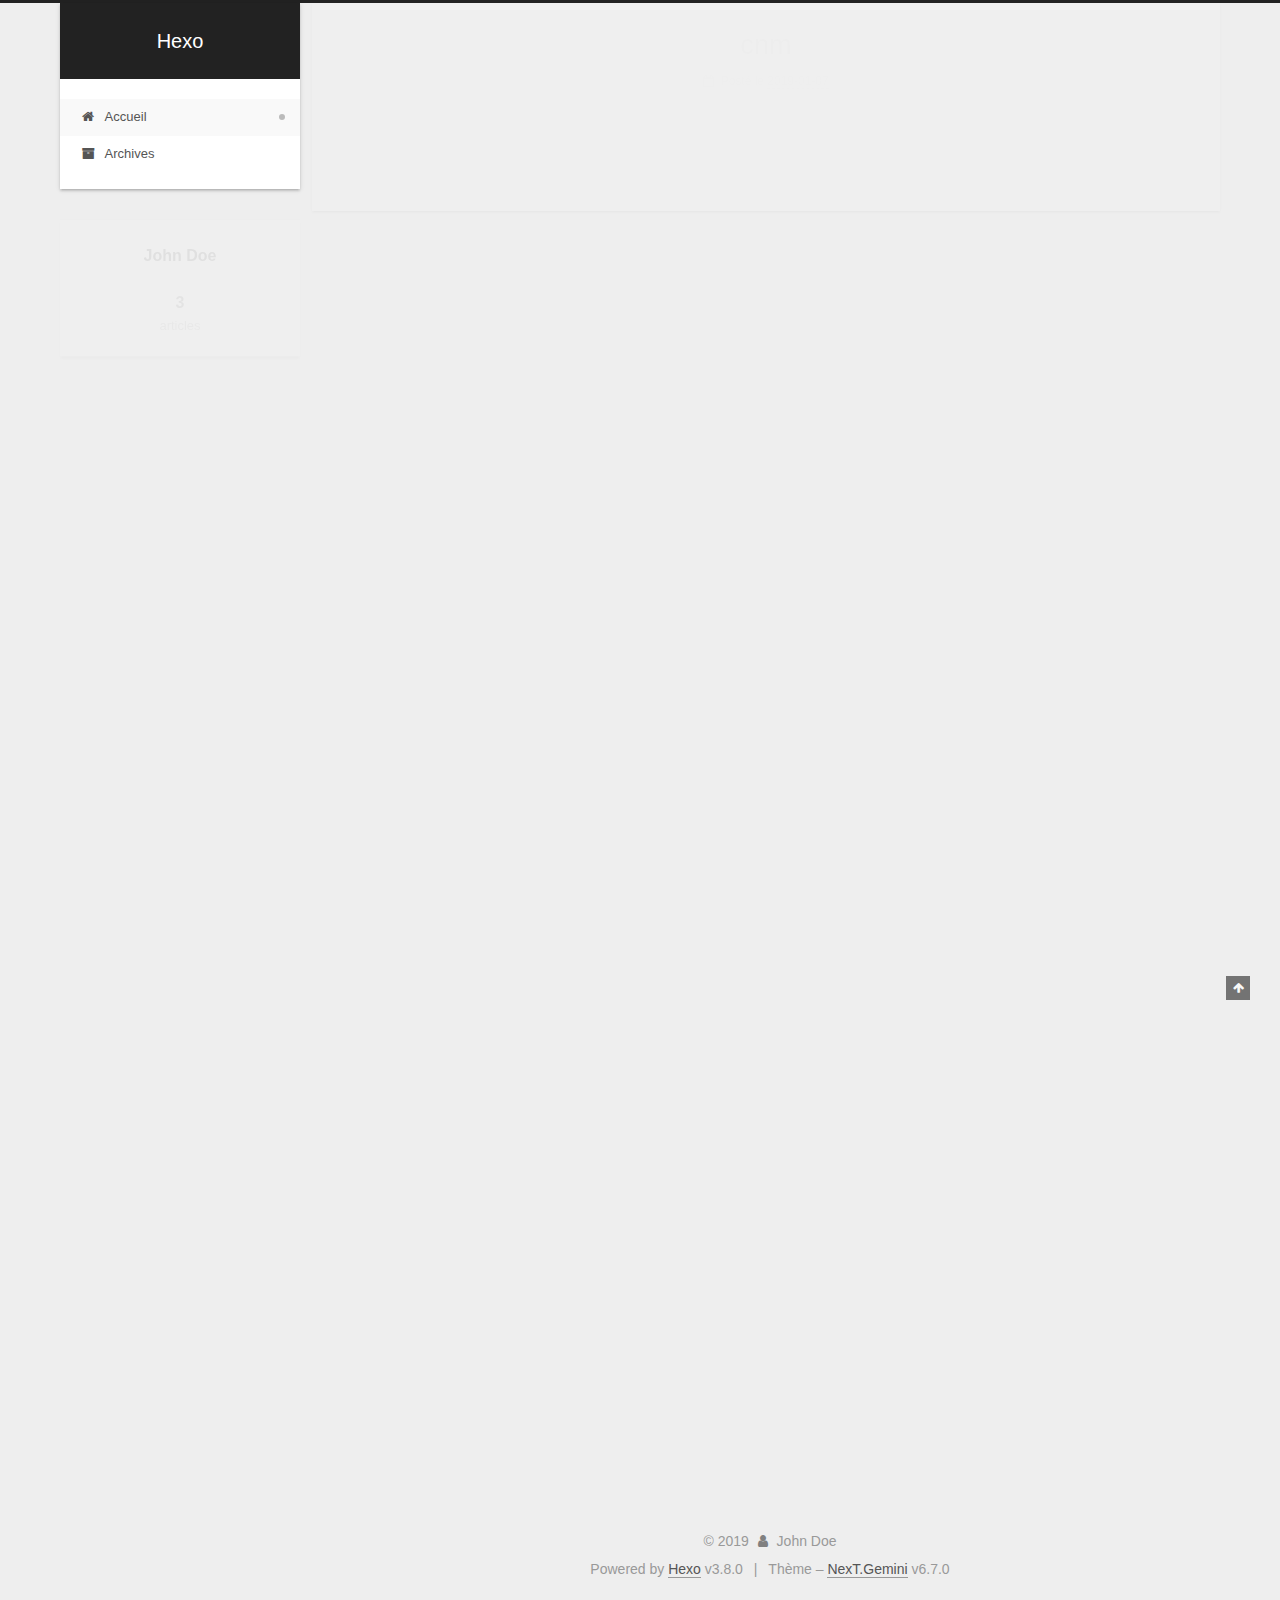
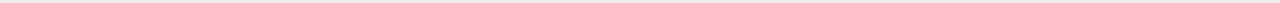
==== commit e68e9236: "Site updated: 2019-01-07 11:58:47" ====
--- a/index.html
+++ b/index.html
@@ -14,7 +14,7 @@
   
 
 
-<html class="theme-next muse use-motion" lang="">
+<html class="theme-next gemini use-motion" lang="">
 <head><meta name="generator" content="Hexo 3.8.0">
   <meta charset="UTF-8">
 <meta http-equiv="X-UA-Compatible" content="IE=edge">
@@ -72,7 +72,7 @@
   var NexT = window.NexT || {};
   var CONFIG = {
     root: '/',
-    scheme: 'Muse',
+    scheme: 'Gemini',
     version: '6.7.0',
     sidebar: {"position":"left","display":"post","offset":12,"b2t":false,"scrollpercent":false,"onmobile":false},
     fancybox: false,
@@ -216,7 +216,7 @@
 
     
 
-    <a href="/" rel="section"><i class="menu-item-icon fa fa-fw fa-home"></i> <br>Startseite</a>
+    <a href="/" rel="section"><i class="menu-item-icon fa fa-fw fa-home"></i> <br>Accueil</a>
 
   </li>
         
@@ -233,7 +233,7 @@
 
     
 
-    <a href="/archives/" rel="section"><i class="menu-item-icon fa fa-fw fa-archive"></i> <br>Archiv</a>
+    <a href="/archives/" rel="section"><i class="menu-item-icon fa fa-fw fa-archive"></i> <br>Archives</a>
 
   </li>
 
@@ -241,9 +241,6 @@
       
     </ul>
   
-
-  
-    
 
   
 
@@ -265,6 +262,9 @@
     <main id="main" class="main">
       <div class="main-inner">
         <div class="content-wrap">
+          
+            
+
           
           <div id="content" class="content">
             
@@ -323,7 +323,7 @@
                 <i class="fa fa-calendar-o"></i>
               </span>
               
-                <span class="post-meta-item-text">Veröffentlicht am</span>
+                <span class="post-meta-item-text">Posté le</span>
               
 
               
@@ -460,7 +460,7 @@
                 <i class="fa fa-calendar-o"></i>
               </span>
               
-                <span class="post-meta-item-text">Veröffentlicht am</span>
+                <span class="post-meta-item-text">Posté le</span>
               
 
               
@@ -597,7 +597,7 @@
                 <i class="fa fa-calendar-o"></i>
               </span>
               
-                <span class="post-meta-item-text">Veröffentlicht am</span>
+                <span class="post-meta-item-text">Posté le</span>
               
 
               
@@ -734,7 +734,7 @@
                   <a href="/archives/">
                 
                     <span class="site-state-item-count">3</span>
-                    <span class="site-state-item-name">Artikel</span>
+                    <span class="site-state-item-name">articles</span>
                   </a>
                 </div>
               
@@ -788,7 +788,7 @@
 </div>
 
 
-  <div class="powered-by">Erstellt mit  <a href="https://hexo.io" class="theme-link" rel="noopener" target="_blank">Hexo</a> v3.8.0</div>
+  <div class="powered-by">Powered by <a href="https://hexo.io" class="theme-link" rel="noopener" target="_blank">Hexo</a> v3.8.0</div>
 
 
 
@@ -796,7 +796,7 @@
 
 
 
-  <div class="theme-info">Theme – <a href="https://theme-next.org" class="theme-link" rel="noopener" target="_blank">NexT.Muse</a> v6.7.0</div>
+  <div class="theme-info">Thème – <a href="https://theme-next.org" class="theme-link" rel="noopener" target="_blank">NexT.Gemini</a> v6.7.0</div>
 
 
 
@@ -883,6 +883,14 @@
   
   
 
+
+  <script src="/js/src/affix.js?v=6.7.0"></script>
+
+  <script src="/js/src/schemes/pisces.js?v=6.7.0"></script>
+
+
+
+
   
 
   
--- a/css/main.css
+++ b/css/main.css
@@ -189,7 +189,7 @@
   font-size: 14px;
   line-height: 2;
   color: #555;
-  background: #fff;
+  background: #eee;
 }
 @media (max-width: 767px) {
   body {
@@ -486,30 +486,30 @@
 .header-inner {
   margin: 0 auto;
   padding: 100px 0 70px;
-  width: 700px;
+  width: calc(100% - 20px);
 }
 @media (min-width: 1200px) {
   .container .header-inner {
-    width: 800px;
+    width: 1160px;
   }
 }
 @media (min-width: 1600px) {
   .container .header-inner {
-    width: 900px;
+    width: 73%;
   }
 }
 .main-inner {
   margin: 0 auto;
-  width: 700px;
+  width: calc(100% - 20px);
 }
 @media (min-width: 1200px) {
   .container .main-inner {
-    width: 800px;
+    width: 1160px;
   }
 }
 @media (min-width: 1600px) {
   .container .main-inner {
-    width: 900px;
+    width: 73%;
   }
 }
 .footer {
@@ -518,16 +518,16 @@
 .footer-inner {
   box-sizing: border-box;
   margin: 0px auto;
-  width: 700px;
+  width: calc(100% - 20px);
 }
 @media (min-width: 1200px) {
   .container .footer-inner {
-    width: 800px;
+    width: 1160px;
   }
 }
 @media (min-width: 1600px) {
   .container .footer-inner {
-    width: 900px;
+    width: 73%;
   }
 }
 pre,
@@ -986,11 +986,11 @@
   display: inline-block;
   padding: 0 20px;
   font-size: 14px;
-  color: #fff;
-  background: #222;
-  border: 2px solid #222;
+  color: #555;
+  background: #fff;
+  border: 2px solid #555;
   text-decoration: none;
-  border-radius: 0;
+  border-radius: 2px;
   transition-property: background-color;
   transition-duration: 0.2s;
   transition-timing-function: ease-in-out;
@@ -999,8 +999,8 @@
 }
 .btn:hover {
   border-color: #222;
-  color: #222;
-  background: #fff;
+  color: #fff;
+  background: #222;
 }
 .btn +.btn {
   margin: 0 0 8px 8px;
@@ -1115,7 +1115,7 @@
   width: 24px;
   background: #222;
   font-size: 12px;
-  opacity: 1;
+  opacity: 0.6;
   color: #fff;
   cursor: pointer;
   text-align: center;
@@ -1136,7 +1136,7 @@
   }
 }
 .back-to-top.back-to-top-on {
-  bottom: 19px;
+  bottom: 30px;
 }
 .header {
   background: transparent;
@@ -1185,7 +1185,7 @@
 .site-subtitle {
   margin-top: 10px;
   font-size: 13px;
-  color: #999;
+  color: #ddd;
 }
 .use-motion .brand {
   opacity: 0;
@@ -1795,21 +1795,21 @@
   display: block;
   margin: 0 auto;
   padding: 2px;
-  max-width: 96px;
+  max-width: 120px;
   height: auto;
-  border: 2px solid #333;
+  border: 1px solid #eee;
   opacity: 1;
 }
 .site-author-name {
-  margin: 5px 0 0;
+  margin: 0;
   text-align: center;
-  color: #f5f5f5;
-  font-weight: normal;
+  color: #222;
+  font-weight: 600;
 }
 .site-description {
-  margin-top: 5px;
+  margin-top: 0;
   text-align: center;
-  font-size: 14px;
+  font-size: 13px;
   color: #999;
 }
 .site-state {
@@ -1821,7 +1821,7 @@
 .site-state-item {
   display: inline-block;
   padding: 0 15px;
-  border-left: 1px solid #333;
+  border-left: 1px solid #eee;
 }
 .site-state-item:first-child {
   border-left: none;
@@ -1834,11 +1834,11 @@
   text-align: center;
   color: inherit;
   font-weight: 600;
-  font-size: 18px;
+  font-size: 16px;
 }
 .site-state-item-name {
   font-size: 13px;
-  color: inherit;
+  color: #999;
 }
 .feed-link {
   margin-top: 20px;
@@ -1882,7 +1882,7 @@
   width: 4px;
   height: 4px;
   border-radius: 50%;
-  background: #edffff;
+  background: #22ff4e;
 }
 .links-of-blogroll {
   font-size: 13px;
@@ -1921,7 +1921,7 @@
   color: #555;
 }
 .sidebar-nav li:hover {
-  color: #f5f5f5;
+  color: #fc6423;
 }
 .page-post-detail .sidebar-nav-toc {
   padding: 0 5px;
@@ -1930,11 +1930,11 @@
   margin-left: 10px;
 }
 .sidebar-nav .sidebar-nav-active {
-  color: #87daff;
-  border-bottom-color: #87daff;
+  color: #fc6423;
+  border-bottom-color: #fc6423;
 }
 .sidebar-nav .sidebar-nav-active:hover {
-  color: #87daff;
+  color: #fc6423;
 }
 .sidebar-panel {
   display: none;
@@ -1967,12 +1967,12 @@
   transition-timing-function: ease-in-out;
   transition-delay: 0s;
   transition-property: all;
-  color: #999;
-  border-bottom-color: #555;
+  color: #666;
+  border-bottom-color: #ccc;
 }
 .post-toc ol a:hover {
-  color: #ccc;
-  border-bottom-color: #ccc;
+  color: #000;
+  border-bottom-color: #000;
 }
 .post-toc .nav-item {
   overflow: hidden;
@@ -1993,14 +1993,14 @@
   display: block;
 }
 .post-toc .nav .active > a {
-  color: #87daff;
-  border-bottom-color: #87daff;
+  color: #fc6423;
+  border-bottom-color: #fc6423;
 }
 .post-toc .nav .active-current > a {
-  color: #87daff;
+  color: #fc6423;
 }
 .post-toc .nav .active-current > a:hover {
-  color: #87daff;
+  color: #fc6423;
 }
 .footer {
   font-size: 14px;
@@ -2506,7 +2506,7 @@
   }
 }
 .page-post-detail .sidebar-toggle-line {
-  background: #87daff;
+  background: #fc6423;
 }
 .page-post-detail .comments {
   overflow: hidden;
@@ -2529,114 +2529,649 @@
 ul.breadcrumb li+li:last-child {
   font-weight: bold;
 }
+.header {
+  position: relative;
+  margin: 0 auto;
+  width: calc(100% - 20px);
+}
+@media (min-width: 1200px) {
+  .header {
+    width: 1160px;
+  }
+}
+@media (min-width: 1600px) {
+  .header {
+    width: 73%;
+  }
+}
+@media (min-width: 768px) and (max-width: 991px) {
+  .header {
+    width: auto;
+  }
+}
 @media (max-width: 767px) {
-  .header-inner,
-  .container .main-inner,
+  .header {
+    width: auto;
+  }
+}
+.header-inner {
+  position: absolute;
+  top: 0;
+  overflow: hidden;
+  padding: 0;
+  width: 240px;
+  background: #fff;
+  box-shadow: 0 2px 2px 0 rgba(0,0,0,0.12), 0 3px 1px -2px rgba(0,0,0,0.06), 0 1px 5px 0 rgba(0,0,0,0.12);
+  border-radius: initial;
+}
+@media (min-width: 1200px) {
+  .container .header-inner {
+    width: 240px;
+  }
+}
+@media (min-width: 768px) and (max-width: 991px) {
+  .header-inner {
+    position: relative;
+    width: auto;
+    border-radius: initial;
+  }
+}
+@media (max-width: 767px) {
+  .header-inner {
+    position: relative;
+    width: auto;
+    border-radius: initial;
+  }
+}
+.main:before,
+.main:after {
+  content: " ";
+  display: table;
+}
+.main:after {
+  clear: both;
+}
+@media (min-width: 768px) and (max-width: 991px) {
+  .container .main-inner {
+    width: auto;
+  }
+}
+@media (max-width: 767px) {
+  .container .main-inner {
+    width: auto;
+  }
+}
+.content-wrap {
+  float: right;
+  box-sizing: border-box;
+  padding: 40px;
+  width: calc(100% - 252px);
+  background: #fff;
+  min-height: 700px;
+  box-shadow: 0 2px 2px 0 rgba(0,0,0,0.12), 0 3px 1px -2px rgba(0,0,0,0.06), 0 1px 5px 0 rgba(0,0,0,0.12);
+  border-radius: initial;
+}
+@media (min-width: 768px) and (max-width: 991px) {
+  .content-wrap {
+    width: 100%;
+    padding: 20px;
+    border-radius: initial;
+  }
+}
+@media (max-width: 767px) {
+  .content-wrap {
+    width: 100%;
+    padding: 20px;
+    min-height: auto;
+    border-radius: initial;
+  }
+}
+.sidebar {
+  position: static;
+  float: left;
+  margin-left: -100%;
+  width: 240px;
+  background: #eee;
+  box-shadow: none;
+}
+@media (min-width: 768px) and (max-width: 991px) {
+  .sidebar {
+    display: none;
+  }
+}
+@media (max-width: 767px) {
+  .sidebar {
+    display: none;
+  }
+}
+.sidebar-toggle {
+  display: none;
+}
+.footer-inner {
+  padding-left: 260px;
+}
+@media (min-width: 768px) and (max-width: 991px) {
   .footer-inner {
     width: auto;
-  }
-}
-embed {
-  display: block;
-  margin: 0px auto 25px auto;
-}
-.custom-logo .site-meta-headline {
-  text-align: center;
-}
-.custom-logo .brand {
+    padding-left: 0 !important;
+    padding-right: 0 !important;
+  }
+}
+@media (max-width: 767px) {
+  .footer-inner {
+    width: auto;
+    padding-left: 0 !important;
+    padding-right: 0 !important;
+  }
+}
+.sidebar-position-right .header-inner {
+  right: 0;
+}
+.sidebar-position-right .content-wrap {
+  float: left;
+}
+.sidebar-position-right .sidebar {
+  float: right;
+}
+.sidebar-position-right .footer-inner {
+  padding-left: 0;
+  padding-right: 260px;
+}
+.site-brand-wrapper {
+  position: relative;
+}
+.site-meta {
+  padding: 20px 0;
+  color: #fff;
+  background: #222;
+}
+@media (min-width: 768px) and (max-width: 991px) {
+  .site-meta {
+    box-shadow: 0 0 16px rgba(0,0,0,0.5);
+  }
+}
+@media (max-width: 767px) {
+  .site-meta {
+    box-shadow: 0 0 16px rgba(0,0,0,0.5);
+  }
+}
+.brand {
+  padding: 0;
   background: none;
 }
-.custom-logo .site-title {
-  margin: 10px auto 0;
-  font-size: 24px;
-  color: #222;
-}
-.custom-logo .site-title a {
-  border: none;
+.brand:hover {
+  color: #fff;
+}
+.site-subtitle {
+  margin: 10px 10px 0;
+  font-weight: initial;
 }
 .custom-logo-image {
-  margin: 0 auto;
-  padding: 5px;
-  max-width: 150px;
-  background: #fff;
+  margin-top: 20px;
+}
+@media (min-width: 768px) and (max-width: 991px) {
+  .custom-logo-image {
+    display: none;
+  }
 }
 @media (max-width: 767px) {
+  .custom-logo-image {
+    display: none;
+  }
+}
+.site-search form {
+  display: none;
+}
+.site-nav {
+  border-top: none;
+}
+@media (min-width: 768px) and (max-width: 991px) {
   .site-nav {
-    position: absolute;
-    left: 0;
-    top: 52px;
-    margin: 0;
-    width: 100%;
-    padding: 0;
-    background: #fff;
-    border-bottom: 1px solid #ddd;
-    z-index: 1030;
-  }
-}
-@media (max-width: 767px) {
-  .menu {
-    text-align: left;
+    display: none !important;
+  }
+}
+@media (min-width: 768px) and (max-width: 991px) {
+  .site-nav-on {
+    display: block !important;
   }
 }
 .menu-item-active a,
 .menu .menu-item a:hover,
 .menu .menu-item span.exturl:hover {
-  border-bottom-color: #222 !important;
-  color: #222;
-}
-@media (max-width: 767px) {
-  .menu-item-active a,
-  .menu .menu-item a:hover,
-  .menu .menu-item span.exturl:hover {
-    border-bottom: 1px dotted #ddd !important;
-  }
-}
-@media (max-width: 767px) {
-  .menu .menu-item {
-    display: block;
-    margin: 0 10px;
-    vertical-align: top;
-  }
-}
-.menu .menu-item .badge {
-  display: inline-block;
-  padding: 1px 4px;
-  margin-left: 5px;
-  font-weight: 700;
-  line-height: 1;
-  text-align: center;
-  white-space: nowrap;
-  background-color: #eee;
-}
-@media (max-width: 767px) {
-  .menu .menu-item .badge {
-    float: right;
-    margin: 0.35em 0 0 0;
-  }
-}
-@media (max-width: 767px) {
-  .menu .menu-item br {
-    display: none;
-  }
-}
-@media (max-width: 767px) {
-  .menu .menu-item a,
-  .menu .menu-item span.exturl {
-    padding: 5px 10px;
-  }
+  background: #f9f9f9;
+  border-bottom-color: #fff;
+}
+.menu-item-active a:after,
+.menu .menu-item a:hover:after,
+.menu .menu-item span.exturl:hover:after {
+  content: " ";
+  position: absolute;
+  top: 50%;
+  margin-top: -3px;
+  right: 15px;
+  width: 6px;
+  height: 6px;
+  border-radius: 50%;
+  background-color: #bbb;
+}
+.menu .menu-item {
+  display: block;
+  margin: 0;
+}
+.menu .menu-item a,
+.menu .menu-item span.exturl {
+  position: relative;
+  box-sizing: border-box;
+  padding: 5px 20px;
+  text-align: left;
+  line-height: inherit;
+  transition-property: background-color;
+  transition-duration: 0.2s;
+  transition-timing-function: ease-in-out;
+  transition-delay: 0s;
 }
 @media (hover: none) {
   .menu .menu-item a:hover,
   .menu .menu-item span.exturl:hover {
-    border-bottom-color: transparent !important;
-  }
-}
-.menu .menu-item .fa {
+    background: none;
+  }
+}
+.menu .menu-item .badge {
+  display: inline-block;
+  padding: 2px 5px;
+  font-weight: 700;
+  line-height: 1;
+  color: #fff;
+  text-align: center;
+  white-space: nowrap;
+  vertical-align: middle;
+  background-color: #ccc;
+  border-radius: 10px;
+  float: right;
+  margin: 0.35em 0 0 0;
+  text-shadow: 1px 1px 0px rgba(0,0,0,0.1);
+}
+.menu .menu-item br {
+  display: none;
+}
+.btn-bar {
+  background-color: #fff;
+}
+.site-nav-toggle {
+  left: 20px;
+  top: 50%;
+  -webkit-transform: translateY(-50%);
+  -webkit-transform: translateY(-50%);
+  -moz-transform: translateY(-50%);
+  -ms-transform: translateY(-50%);
+  -o-transform: translateY(-50%);
+  transform: translateY(-50%);
+}
+@media (min-width: 768px) and (max-width: 991px) {
+  .site-nav-toggle {
+    display: block;
+  }
+}
+.sub-menu {
+  margin: 0;
+  padding: 6px 0;
+  background: #fff !important;
+  border-bottom: 1px solid #ddd;
+}
+.sub-menu .menu-item {
+  display: inline-block !important;
+}
+.sub-menu .menu-item a,
+.sub-menu .menu-item span.exturl {
+  padding: initial !important;
+  margin: 5px 10px;
+}
+.sub-menu .menu-item a:hover,
+.sub-menu .menu-item span.exturl:hover {
+  background: initial !important;
+  color: #fc6423;
+}
+.sub-menu .menu-item-active a {
+  background: #fff !important;
+  color: #fc6423;
+  border-bottom-color: #fc6423;
+}
+.sub-menu .menu-item-active a:hover {
+  background: #fff !important;
+  border-bottom-color: #fc6423;
+}
+.sub-menu .menu-item-active a:after {
+  content: initial;
+}
+.use-motion .sidebar .motion-element {
+  opacity: 1;
+}
+.sidebar {
+  right: auto;
+  bottom: auto;
+  -webkit-transform: none;
+}
+.sidebar-inner {
+  box-sizing: border-box;
+  width: 240px;
+  color: #555;
+  background: #fff;
+  box-shadow: 0 2px 2px 0 rgba(0,0,0,0.12), 0 3px 1px -2px rgba(0,0,0,0.06), 0 1px 5px 0 rgba(0,0,0,0.12), 0 -1px 0.5px 0 rgba(0,0,0,0.09);
+  border-radius: initial;
+  opacity: 0;
+}
+.sidebar-inner.affix {
+  position: fixed;
+  top: 12px;
+}
+.sidebar-inner.affix-bottom {
+  position: absolute;
+}
+.site-overview {
+  text-align: left;
+}
+.site-author:before,
+.site-author:after {
+  content: " ";
+  display: table;
+}
+.site-author:after {
+  clear: both;
+}
+.sidebar a,
+.sidebar span.exturl {
+  color: #555;
+}
+.sidebar a:hover,
+.sidebar span.exturl:hover {
+  color: #222;
+}
+.site-state-item {
+  padding: 0 10px;
+}
+.links-of-author-item a:before,
+.links-of-author-item span.exturl:before {
+  display: none;
+}
+.links-of-author-item a,
+.links-of-author-item span.exturl {
+  border-bottom: none;
+  text-decoration: underline;
+}
+.feed-link {
+  border-top: 1px dotted #ccc;
+  border-bottom: 1px dotted #ccc;
+  text-align: center;
+}
+.feed-link a {
+  display: block;
+  color: #fc6423;
+  border: none;
+}
+.feed-link a:hover {
+  background: none;
+  color: #e34603;
+}
+.feed-link a:hover i {
+  color: #e34603;
+}
+.links-of-author {
+  display: flex;
+  flex-wrap: wrap;
+  justify-content: center;
+}
+.links-of-author span.exturl {
+  font-size: 13px;
+}
+.links-of-author-item {
+  margin: 5px 0 0;
+  width: 50%;
+}
+.links-of-author-item a,
+.links-of-author-item .exturl {
+  max-width: 216px;
+  box-sizing: border-box;
+  display: inline-block;
   margin-right: 0;
-}
-.site-search form {
-  display: none;
+  margin-bottom: 0;
+  padding: 0 5px;
+  overflow: hidden;
+  white-space: nowrap;
+  text-overflow: ellipsis;
+}
+.links-of-author-item a,
+.links-of-author-item span.exturl {
+  display: block;
+  text-decoration: none;
+}
+.links-of-author-item a:hover,
+.links-of-author-item span.exturl:hover {
+  border-radius: 4px;
+  background: #eee;
+}
+.links-of-author-item .fa {
+  margin-right: 2px;
+  font-size: 16px;
+}
+.links-of-author-item .fa-globe {
+  font-size: 15px;
+}
+.links-of-blogroll {
+  text-align: center;
+  margin-top: 20px;
+  padding: 3px 0 0;
+  border-top: 1px dotted #ccc;
+}
+.links-of-blogroll-title {
+  margin-top: 0;
+}
+.links-of-blogroll-item {
+  padding: 0;
+}
+.links-of-blogroll-inline:before,
+.links-of-blogroll-inline:after {
+  content: " ";
+  display: table;
+}
+.links-of-blogroll-inline:after {
+  clear: both;
 }
 .links-of-blogroll-inline .links-of-blogroll-item {
+  margin: 5px 0 0;
+  width: 50%;
   display: inline-block;
-}
+  width: unset;
+}
+.links-of-blogroll-inline .links-of-blogroll-item a,
+.links-of-blogroll-inline .links-of-blogroll-item .exturl {
+  max-width: 216px;
+  box-sizing: border-box;
+  display: inline-block;
+  margin-right: 0;
+  margin-bottom: 0;
+  padding: 0 5px;
+  overflow: hidden;
+  white-space: nowrap;
+  text-overflow: ellipsis;
+}
+.content-wrap {
+  padding: initial;
+  background: initial;
+  box-shadow: initial;
+  border-radius: initial;
+}
+.post-block {
+  padding: 40px;
+  background: #fff;
+  box-shadow: 0 2px 2px 0 rgba(0,0,0,0.12), 0 3px 1px -2px rgba(0,0,0,0.06), 0 1px 5px 0 rgba(0,0,0,0.12);
+  border-radius: initial;
+}
+#posts > article + article .post-block {
+  margin-top: 12px;
+  box-shadow: 0 2px 2px 0 rgba(0,0,0,0.12), 0 3px 1px -2px rgba(0,0,0,0.06), 0 1px 5px 0 rgba(0,0,0,0.12), 0 -1px 0.5px 0 rgba(0,0,0,0.09);
+  border-radius: initial;
+}
+.comments {
+  padding: 40px;
+  margin: auto;
+  margin-top: 12px;
+  background: #fff;
+  box-shadow: 0 2px 2px 0 rgba(0,0,0,0.12), 0 3px 1px -2px rgba(0,0,0,0.06), 0 1px 5px 0 rgba(0,0,0,0.12), 0 -1px 0.5px 0 rgba(0,0,0,0.09);
+  border-radius: initial;
+}
+.posts-expand {
+  padding-top: initial;
+}
+.post-nav-divider {
+  width: 4%;
+}
+.post-nav-item {
+  width: 48%;
+}
+.post-eof,
+.post-spread {
+  display: none !important;
+}
+.pagination {
+  margin: 12px 0 0;
+  border-top: initial;
+  background: #fff;
+  box-shadow: 0 2px 2px 0 rgba(0,0,0,0.12), 0 3px 1px -2px rgba(0,0,0,0.06), 0 1px 5px 0 rgba(0,0,0,0.12), 0 -1px 0.5px 0 rgba(0,0,0,0.09);
+  border-radius: initial;
+  padding: 10px 0 10px;
+}
+.pagination .prev,
+.pagination .next,
+.pagination .page-number {
+  margin-bottom: initial;
+  top: initial;
+}
+.main {
+  padding-bottom: initial;
+}
+.footer {
+  bottom: auto;
+}
+.sub-menu {
+  border-bottom: initial !important;
+  box-shadow: 0 2px 2px 0 rgba(0,0,0,0.12), 0 3px 1px -2px rgba(0,0,0,0.06), 0 1px 5px 0 rgba(0,0,0,0.12);
+}
+.sub-menu+ #content > #posts .post-block {
+  box-shadow: 0 2px 2px 0 rgba(0,0,0,0.12), 0 3px 1px -2px rgba(0,0,0,0.06), 0 1px 5px 0 rgba(0,0,0,0.12), 0 -1px 0.5px 0 rgba(0,0,0,0.09);
+  margin-top: 12px;
+}
+@media (min-width: 768px) and (max-width: 991px) {
+  .sub-menu+ #content > #posts .post-block {
+    margin-top: 10px;
+  }
+}
+@media (max-width: 767px) {
+  .sub-menu+ #content > #posts .post-block {
+    margin-top: 8px;
+  }
+}
+.post-header h1,
+.post-header h2 {
+  margin: initial;
+}
+.posts-expand .post-title-link {
+  line-height: inherit;
+}
+.posts-expand .post-title {
+  font-size: 1.7em;
+}
+.post-body h1 {
+  font-size: 1.6em;
+  border-bottom: 1px solid #eee;
+}
+.post-body h1 code {
+  font-size: 1em;
+}
+.post-body h2 {
+  font-size: 1.45em;
+  border-bottom: 1px solid #eee;
+}
+.post-body h2 code {
+  font-size: 1em;
+}
+.post-body h3 {
+  font-size: 1.3em;
+  border-bottom: 1px dotted #eee;
+}
+.post-body h3 code {
+  font-size: 1em;
+}
+.post-body h4 {
+  font-size: 1.2em;
+}
+.post-body h4 code {
+  font-size: 1em;
+}
+.post-body h5 {
+  font-size: 1.07em;
+}
+.post-body h5 code {
+  font-size: 1em;
+}
+.post-body h6 {
+  font-size: 1.03em;
+}
+.post-body h6 code {
+  font-size: 1em;
+}
+@media (min-width: 768px) and (max-width: 991px) {
+  .content-wrap {
+    padding: 10px;
+  }
+  .posts-expand {
+    margin: initial;
+  }
+  .posts-expand .post-button {
+    margin-top: 20px;
+  }
+  .post-block {
+    padding: 20px;
+    box-shadow: 0 2px 2px 0 rgba(0,0,0,0.12), 0 3px 1px -2px rgba(0,0,0,0.06), 0 1px 5px 0 rgba(0,0,0,0.12), 0 -1px 0.5px 0 rgba(0,0,0,0.09);
+    border-radius: initial;
+  }
+  #posts > article + article .post-block {
+    margin-top: 10px;
+  }
+  .comments {
+    margin-top: 10px;
+    padding: 10px 20px;
+  }
+  .pagination {
+    margin: 10px 0 0;
+  }
+}
+@media (max-width: 767px) {
+  .content-wrap {
+    padding: 8px;
+  }
+  .posts-expand {
+    margin: initial;
+  }
+  .posts-expand .post-button {
+    margin: 12px 0px;
+  }
+  .posts-expand img {
+    padding: initial !important;
+  }
+  .post-block {
+    padding: 12px;
+    min-height: auto;
+    box-shadow: 0 2px 2px 0 rgba(0,0,0,0.12), 0 3px 1px -2px rgba(0,0,0,0.06), 0 1px 5px 0 rgba(0,0,0,0.12), 0 -1px 0.5px 0 rgba(0,0,0,0.09);
+    border-radius: initial;
+  }
+  #posts > article + article .post-block {
+    margin-top: 8px;
+  }
+  .comments {
+    margin-top: 8px;
+    padding: 0 12px;
+  }
+  .pagination {
+    margin: 8px 0 0;
+  }
+}
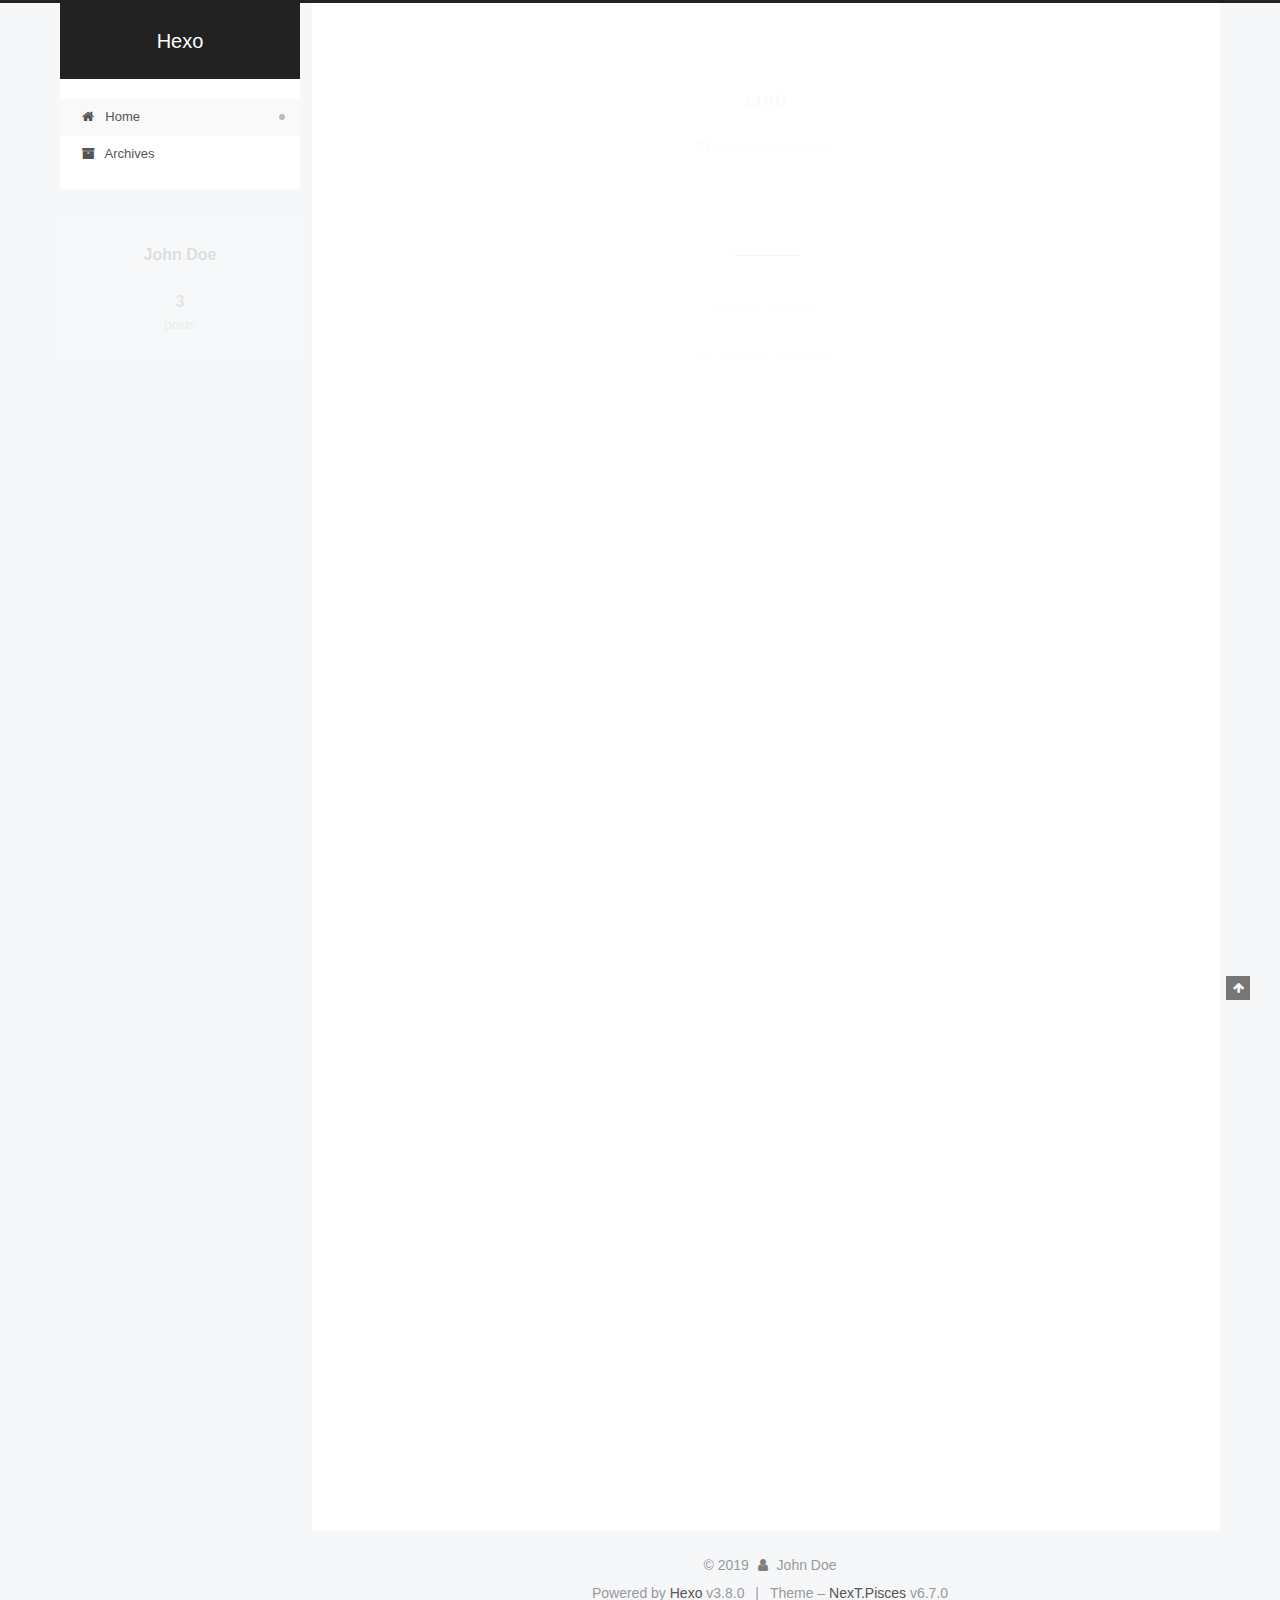
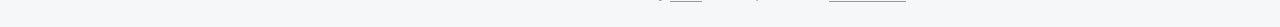
==== commit 87839e60: "Site updated: 2019-01-07 12:01:34" ====
--- a/index.html
+++ b/index.html
@@ -14,7 +14,7 @@
   
 
 
-<html class="theme-next gemini use-motion" lang="">
+<html class="theme-next pisces use-motion" lang="">
 <head><meta name="generator" content="Hexo 3.8.0">
   <meta charset="UTF-8">
 <meta http-equiv="X-UA-Compatible" content="IE=edge">
@@ -72,7 +72,7 @@
   var NexT = window.NexT || {};
   var CONFIG = {
     root: '/',
-    scheme: 'Gemini',
+    scheme: 'Pisces',
     version: '6.7.0',
     sidebar: {"position":"left","display":"post","offset":12,"b2t":false,"scrollpercent":false,"onmobile":false},
     fancybox: false,
@@ -216,7 +216,7 @@
 
     
 
-    <a href="/" rel="section"><i class="menu-item-icon fa fa-fw fa-home"></i> <br>Accueil</a>
+    <a href="/" rel="section"><i class="menu-item-icon fa fa-fw fa-home"></i> <br>Home</a>
 
   </li>
         
@@ -323,14 +323,14 @@
                 <i class="fa fa-calendar-o"></i>
               </span>
               
-                <span class="post-meta-item-text">Posté le</span>
-              
-
-              
-                
-              
-
-              <time title="Post created: 2019-01-07 11:18:21" itemprop="dateCreated datePublished" datetime="2019-01-07T11:18:21+08:00">2019-01-07</time>
+                <span class="post-meta-item-text">Posted on</span>
+              
+
+              
+                
+              
+
+              <time title="Created: 2019-01-07 11:18:21" itemprop="dateCreated datePublished" datetime="2019-01-07T11:18:21+08:00">2019-01-07</time>
             
 
             
@@ -460,14 +460,14 @@
                 <i class="fa fa-calendar-o"></i>
               </span>
               
-                <span class="post-meta-item-text">Posté le</span>
-              
-
-              
-                
-              
-
-              <time title="Post created: 2019-01-07 10:27:50" itemprop="dateCreated datePublished" datetime="2019-01-07T10:27:50+08:00">2019-01-07</time>
+                <span class="post-meta-item-text">Posted on</span>
+              
+
+              
+                
+              
+
+              <time title="Created: 2019-01-07 10:27:50" itemprop="dateCreated datePublished" datetime="2019-01-07T10:27:50+08:00">2019-01-07</time>
             
 
             
@@ -597,14 +597,14 @@
                 <i class="fa fa-calendar-o"></i>
               </span>
               
-                <span class="post-meta-item-text">Posté le</span>
-              
-
-              
-                
-              
-
-              <time title="Post created: 2019-01-07 08:54:42" itemprop="dateCreated datePublished" datetime="2019-01-07T08:54:42+08:00">2019-01-07</time>
+                <span class="post-meta-item-text">Posted on</span>
+              
+
+              
+                
+              
+
+              <time title="Created: 2019-01-07 08:54:42" itemprop="dateCreated datePublished" datetime="2019-01-07T08:54:42+08:00">2019-01-07</time>
             
 
             
@@ -734,7 +734,7 @@
                   <a href="/archives/">
                 
                     <span class="site-state-item-count">3</span>
-                    <span class="site-state-item-name">articles</span>
+                    <span class="site-state-item-name">posts</span>
                   </a>
                 </div>
               
@@ -796,7 +796,7 @@
 
 
 
-  <div class="theme-info">Thème – <a href="https://theme-next.org" class="theme-link" rel="noopener" target="_blank">NexT.Gemini</a> v6.7.0</div>
+  <div class="theme-info">Theme – <a href="https://theme-next.org" class="theme-link" rel="noopener" target="_blank">NexT.Pisces</a> v6.7.0</div>
 
 
 
@@ -890,7 +890,6 @@
 
 
 
-
   
 
   
--- a/css/main.css
+++ b/css/main.css
@@ -189,7 +189,7 @@
   font-size: 14px;
   line-height: 2;
   color: #555;
-  background: #eee;
+  background: #f5f7f9;
 }
 @media (max-width: 767px) {
   body {
@@ -1882,7 +1882,7 @@
   width: 4px;
   height: 4px;
   border-radius: 50%;
-  background: #22ff4e;
+  background: #9a6988;
 }
 .links-of-blogroll {
   font-size: 13px;
@@ -2561,7 +2561,7 @@
   padding: 0;
   width: 240px;
   background: #fff;
-  box-shadow: 0 2px 2px 0 rgba(0,0,0,0.12), 0 3px 1px -2px rgba(0,0,0,0.06), 0 1px 5px 0 rgba(0,0,0,0.12);
+  box-shadow: initial;
   border-radius: initial;
 }
 @media (min-width: 1200px) {
@@ -2608,7 +2608,7 @@
   width: calc(100% - 252px);
   background: #fff;
   min-height: 700px;
-  box-shadow: 0 2px 2px 0 rgba(0,0,0,0.12), 0 3px 1px -2px rgba(0,0,0,0.06), 0 1px 5px 0 rgba(0,0,0,0.12);
+  box-shadow: initial;
   border-radius: initial;
 }
 @media (min-width: 768px) and (max-width: 991px) {
@@ -2631,7 +2631,7 @@
   float: left;
   margin-left: -100%;
   width: 240px;
-  background: #eee;
+  background: #f5f7f9;
   box-shadow: none;
 }
 @media (min-width: 768px) and (max-width: 991px) {
@@ -2856,7 +2856,7 @@
   width: 240px;
   color: #555;
   background: #fff;
-  box-shadow: 0 2px 2px 0 rgba(0,0,0,0.12), 0 3px 1px -2px rgba(0,0,0,0.06), 0 1px 5px 0 rgba(0,0,0,0.12), 0 -1px 0.5px 0 rgba(0,0,0,0.09);
+  box-shadow: initial;
   border-radius: initial;
   opacity: 0;
 }
@@ -2994,184 +2994,8 @@
   white-space: nowrap;
   text-overflow: ellipsis;
 }
-.content-wrap {
-  padding: initial;
-  background: initial;
-  box-shadow: initial;
-  border-radius: initial;
-}
-.post-block {
-  padding: 40px;
-  background: #fff;
-  box-shadow: 0 2px 2px 0 rgba(0,0,0,0.12), 0 3px 1px -2px rgba(0,0,0,0.06), 0 1px 5px 0 rgba(0,0,0,0.12);
-  border-radius: initial;
-}
-#posts > article + article .post-block {
-  margin-top: 12px;
-  box-shadow: 0 2px 2px 0 rgba(0,0,0,0.12), 0 3px 1px -2px rgba(0,0,0,0.06), 0 1px 5px 0 rgba(0,0,0,0.12), 0 -1px 0.5px 0 rgba(0,0,0,0.09);
-  border-radius: initial;
-}
-.comments {
-  padding: 40px;
-  margin: auto;
-  margin-top: 12px;
-  background: #fff;
-  box-shadow: 0 2px 2px 0 rgba(0,0,0,0.12), 0 3px 1px -2px rgba(0,0,0,0.06), 0 1px 5px 0 rgba(0,0,0,0.12), 0 -1px 0.5px 0 rgba(0,0,0,0.09);
-  border-radius: initial;
-}
-.posts-expand {
-  padding-top: initial;
-}
-.post-nav-divider {
-  width: 4%;
-}
-.post-nav-item {
-  width: 48%;
-}
-.post-eof,
-.post-spread {
-  display: none !important;
-}
-.pagination {
-  margin: 12px 0 0;
-  border-top: initial;
-  background: #fff;
-  box-shadow: 0 2px 2px 0 rgba(0,0,0,0.12), 0 3px 1px -2px rgba(0,0,0,0.06), 0 1px 5px 0 rgba(0,0,0,0.12), 0 -1px 0.5px 0 rgba(0,0,0,0.09);
-  border-radius: initial;
-  padding: 10px 0 10px;
-}
-.pagination .prev,
-.pagination .next,
-.pagination .page-number {
-  margin-bottom: initial;
-  top: initial;
-}
-.main {
-  padding-bottom: initial;
-}
-.footer {
-  bottom: auto;
-}
-.sub-menu {
-  border-bottom: initial !important;
-  box-shadow: 0 2px 2px 0 rgba(0,0,0,0.12), 0 3px 1px -2px rgba(0,0,0,0.06), 0 1px 5px 0 rgba(0,0,0,0.12);
-}
-.sub-menu+ #content > #posts .post-block {
-  box-shadow: 0 2px 2px 0 rgba(0,0,0,0.12), 0 3px 1px -2px rgba(0,0,0,0.06), 0 1px 5px 0 rgba(0,0,0,0.12), 0 -1px 0.5px 0 rgba(0,0,0,0.09);
-  margin-top: 12px;
-}
-@media (min-width: 768px) and (max-width: 991px) {
-  .sub-menu+ #content > #posts .post-block {
-    margin-top: 10px;
-  }
-}
 @media (max-width: 767px) {
-  .sub-menu+ #content > #posts .post-block {
-    margin-top: 8px;
-  }
-}
-.post-header h1,
-.post-header h2 {
-  margin: initial;
-}
-.posts-expand .post-title-link {
-  line-height: inherit;
-}
-.posts-expand .post-title {
-  font-size: 1.7em;
-}
-.post-body h1 {
-  font-size: 1.6em;
-  border-bottom: 1px solid #eee;
-}
-.post-body h1 code {
-  font-size: 1em;
-}
-.post-body h2 {
-  font-size: 1.45em;
-  border-bottom: 1px solid #eee;
-}
-.post-body h2 code {
-  font-size: 1em;
-}
-.post-body h3 {
-  font-size: 1.3em;
-  border-bottom: 1px dotted #eee;
-}
-.post-body h3 code {
-  font-size: 1em;
-}
-.post-body h4 {
-  font-size: 1.2em;
-}
-.post-body h4 code {
-  font-size: 1em;
-}
-.post-body h5 {
-  font-size: 1.07em;
-}
-.post-body h5 code {
-  font-size: 1em;
-}
-.post-body h6 {
-  font-size: 1.03em;
-}
-.post-body h6 code {
-  font-size: 1em;
-}
-@media (min-width: 768px) and (max-width: 991px) {
-  .content-wrap {
-    padding: 10px;
-  }
-  .posts-expand {
-    margin: initial;
-  }
-  .posts-expand .post-button {
-    margin-top: 20px;
-  }
-  .post-block {
-    padding: 20px;
-    box-shadow: 0 2px 2px 0 rgba(0,0,0,0.12), 0 3px 1px -2px rgba(0,0,0,0.06), 0 1px 5px 0 rgba(0,0,0,0.12), 0 -1px 0.5px 0 rgba(0,0,0,0.09);
-    border-radius: initial;
-  }
-  #posts > article + article .post-block {
-    margin-top: 10px;
-  }
-  .comments {
-    margin-top: 10px;
-    padding: 10px 20px;
-  }
-  .pagination {
-    margin: 10px 0 0;
-  }
-}
-@media (max-width: 767px) {
-  .content-wrap {
-    padding: 8px;
-  }
-  .posts-expand {
-    margin: initial;
-  }
-  .posts-expand .post-button {
-    margin: 12px 0px;
-  }
-  .posts-expand img {
-    padding: initial !important;
-  }
-  .post-block {
-    padding: 12px;
-    min-height: auto;
-    box-shadow: 0 2px 2px 0 rgba(0,0,0,0.12), 0 3px 1px -2px rgba(0,0,0,0.06), 0 1px 5px 0 rgba(0,0,0,0.12), 0 -1px 0.5px 0 rgba(0,0,0,0.09);
-    border-radius: initial;
-  }
-  #posts > article + article .post-block {
-    margin-top: 8px;
-  }
-  .comments {
-    margin-top: 8px;
-    padding: 0 12px;
-  }
-  .pagination {
-    margin: 8px 0 0;
-  }
-}
+  .post-body {
+    text-align: justify;
+  }
+}
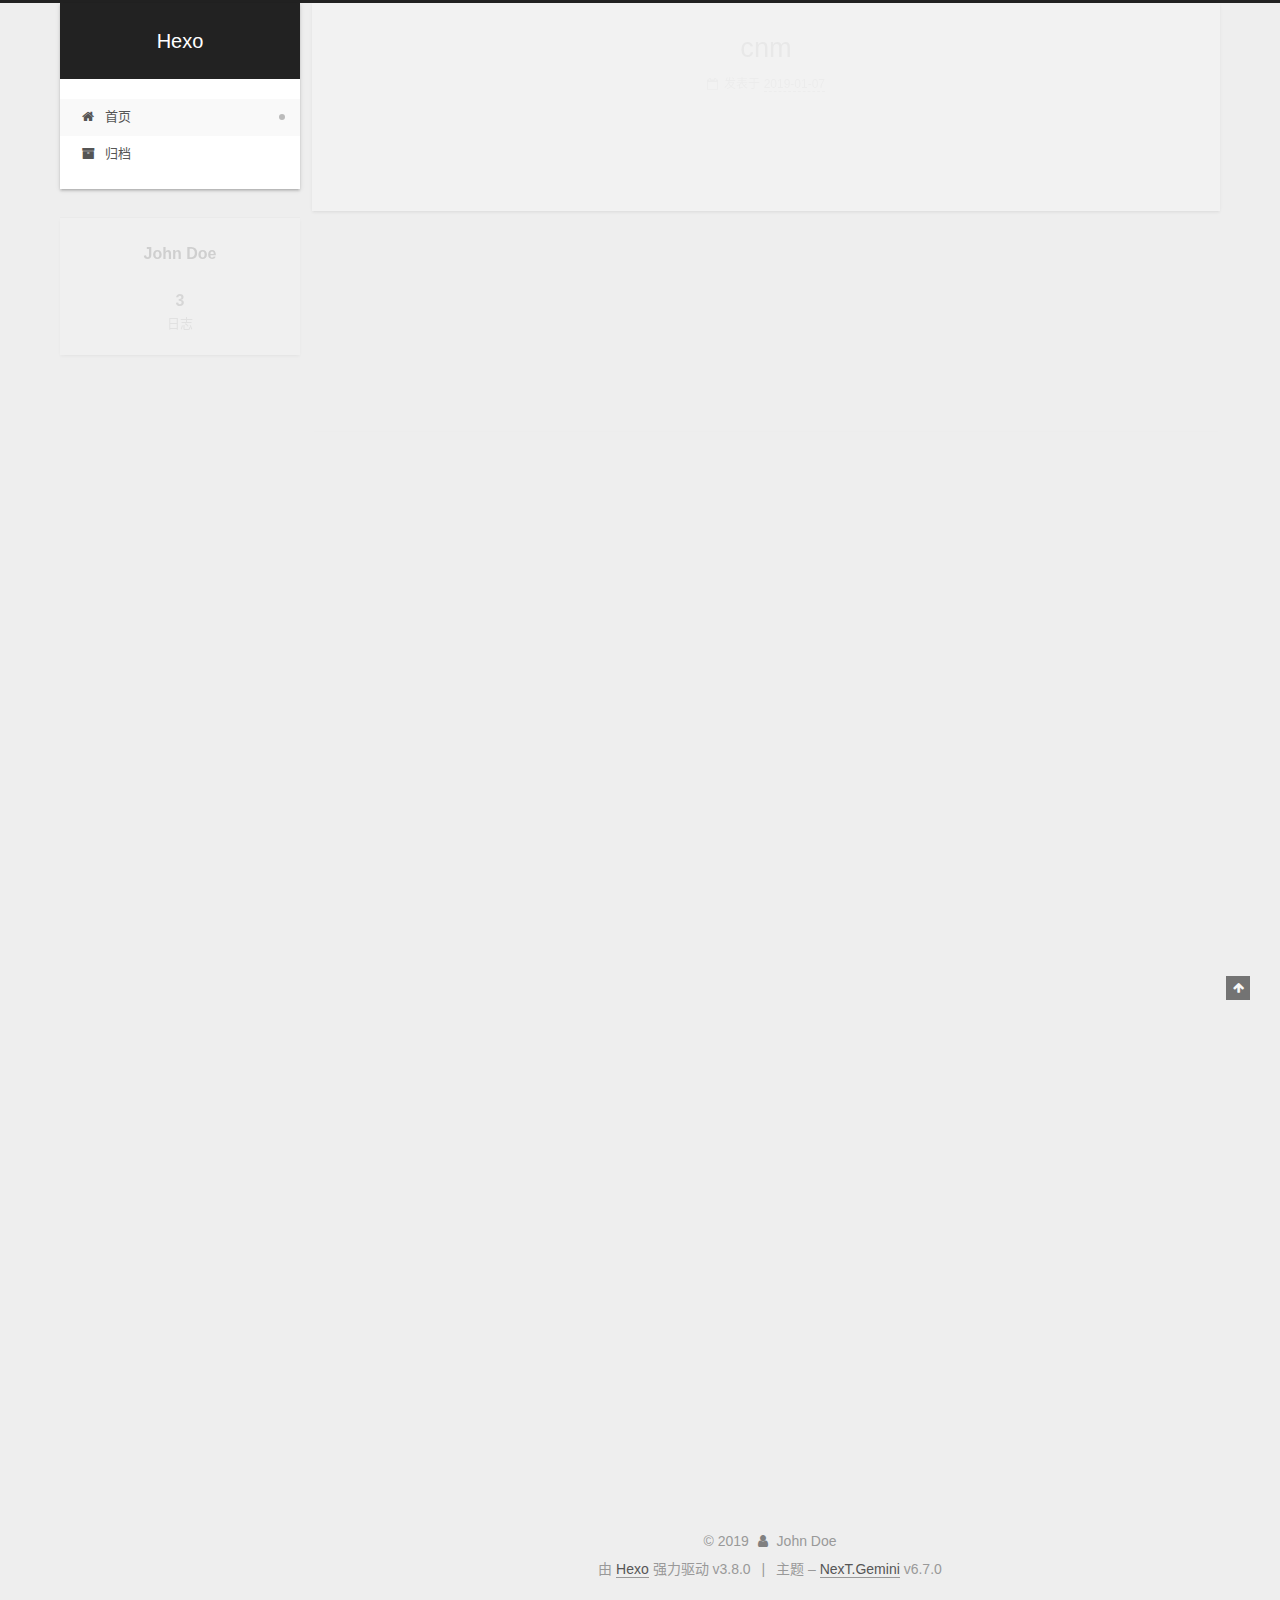
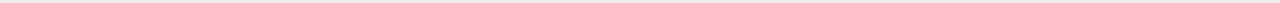
==== commit 87ce7613: "Site updated: 2019-01-07 12:20:33" ====
--- a/index.html
+++ b/index.html
@@ -14,7 +14,7 @@
   
 
 
-<html class="theme-next pisces use-motion" lang="">
+<html class="theme-next gemini use-motion" lang="zh-CN">
 <head><meta name="generator" content="Hexo 3.8.0">
   <meta charset="UTF-8">
 <meta http-equiv="X-UA-Compatible" content="IE=edge">
@@ -72,7 +72,7 @@
   var NexT = window.NexT || {};
   var CONFIG = {
     root: '/',
-    scheme: 'Pisces',
+    scheme: 'Gemini',
     version: '6.7.0',
     sidebar: {"position":"left","display":"post","offset":12,"b2t":false,"scrollpercent":false,"onmobile":false},
     fancybox: false,
@@ -100,7 +100,7 @@
 <meta property="og:title" content="Hexo">
 <meta property="og:url" content="http://yoursite.com/index.html">
 <meta property="og:site_name" content="Hexo">
-<meta property="og:locale" content="default">
+<meta property="og:locale" content="zh-CN">
 <meta name="twitter:card" content="summary">
 <meta name="twitter:title" content="Hexo">
 
@@ -160,7 +160,7 @@
 
 </head>
 
-<body itemscope="" itemtype="http://schema.org/WebPage" lang="default">
+<body itemscope="" itemtype="http://schema.org/WebPage" lang="zh-CN">
 
   
   
@@ -188,7 +188,7 @@
   </div>
 
   <div class="site-nav-toggle">
-    <button aria-label="Toggle navigation bar">
+    <button aria-label="切换导航栏">
       <span class="btn-bar"></span>
       <span class="btn-bar"></span>
       <span class="btn-bar"></span>
@@ -216,7 +216,7 @@
 
     
 
-    <a href="/" rel="section"><i class="menu-item-icon fa fa-fw fa-home"></i> <br>Home</a>
+    <a href="/" rel="section"><i class="menu-item-icon fa fa-fw fa-home"></i> <br>首页</a>
 
   </li>
         
@@ -233,7 +233,7 @@
 
     
 
-    <a href="/archives/" rel="section"><i class="menu-item-icon fa fa-fw fa-archive"></i> <br>Archives</a>
+    <a href="/archives/" rel="section"><i class="menu-item-icon fa fa-fw fa-archive"></i> <br>归档</a>
 
   </li>
 
@@ -323,14 +323,14 @@
                 <i class="fa fa-calendar-o"></i>
               </span>
               
-                <span class="post-meta-item-text">Posted on</span>
-              
-
-              
-                
-              
-
-              <time title="Created: 2019-01-07 11:18:21" itemprop="dateCreated datePublished" datetime="2019-01-07T11:18:21+08:00">2019-01-07</time>
+                <span class="post-meta-item-text">发表于</span>
+              
+
+              
+                
+              
+
+              <time title="创建时间：2019-01-07 11:18:21" itemprop="dateCreated datePublished" datetime="2019-01-07T11:18:21+08:00">2019-01-07</time>
             
 
             
@@ -460,14 +460,14 @@
                 <i class="fa fa-calendar-o"></i>
               </span>
               
-                <span class="post-meta-item-text">Posted on</span>
-              
-
-              
-                
-              
-
-              <time title="Created: 2019-01-07 10:27:50" itemprop="dateCreated datePublished" datetime="2019-01-07T10:27:50+08:00">2019-01-07</time>
+                <span class="post-meta-item-text">发表于</span>
+              
+
+              
+                
+              
+
+              <time title="创建时间：2019-01-07 10:27:50" itemprop="dateCreated datePublished" datetime="2019-01-07T10:27:50+08:00">2019-01-07</time>
             
 
             
@@ -597,14 +597,14 @@
                 <i class="fa fa-calendar-o"></i>
               </span>
               
-                <span class="post-meta-item-text">Posted on</span>
-              
-
-              
-                
-              
-
-              <time title="Created: 2019-01-07 08:54:42" itemprop="dateCreated datePublished" datetime="2019-01-07T08:54:42+08:00">2019-01-07</time>
+                <span class="post-meta-item-text">发表于</span>
+              
+
+              
+                
+              
+
+              <time title="创建时间：2019-01-07 08:54:42" itemprop="dateCreated datePublished" datetime="2019-01-07T08:54:42+08:00">2019-01-07</time>
             
 
             
@@ -734,7 +734,7 @@
                   <a href="/archives/">
                 
                     <span class="site-state-item-count">3</span>
-                    <span class="site-state-item-name">posts</span>
+                    <span class="site-state-item-name">日志</span>
                   </a>
                 </div>
               
@@ -788,7 +788,7 @@
 </div>
 
 
-  <div class="powered-by">Powered by <a href="https://hexo.io" class="theme-link" rel="noopener" target="_blank">Hexo</a> v3.8.0</div>
+  <div class="powered-by">由 <a href="https://hexo.io" class="theme-link" rel="noopener" target="_blank">Hexo</a> 强力驱动 v3.8.0</div>
 
 
 
@@ -796,7 +796,7 @@
 
 
 
-  <div class="theme-info">Theme – <a href="https://theme-next.org" class="theme-link" rel="noopener" target="_blank">NexT.Pisces</a> v6.7.0</div>
+  <div class="theme-info">主题 – <a href="https://theme-next.org" class="theme-link" rel="noopener" target="_blank">NexT.Gemini</a> v6.7.0</div>
 
 
 
@@ -890,6 +890,7 @@
 
 
 
+
   
 
   
--- a/css/main.css
+++ b/css/main.css
@@ -189,7 +189,7 @@
   font-size: 14px;
   line-height: 2;
   color: #555;
-  background: #f5f7f9;
+  background: #eee;
 }
 @media (max-width: 767px) {
   body {
@@ -1882,7 +1882,7 @@
   width: 4px;
   height: 4px;
   border-radius: 50%;
-  background: #9a6988;
+  background: #f1eb61;
 }
 .links-of-blogroll {
   font-size: 13px;
@@ -2561,7 +2561,7 @@
   padding: 0;
   width: 240px;
   background: #fff;
-  box-shadow: initial;
+  box-shadow: 0 2px 2px 0 rgba(0,0,0,0.12), 0 3px 1px -2px rgba(0,0,0,0.06), 0 1px 5px 0 rgba(0,0,0,0.12);
   border-radius: initial;
 }
 @media (min-width: 1200px) {
@@ -2608,7 +2608,7 @@
   width: calc(100% - 252px);
   background: #fff;
   min-height: 700px;
-  box-shadow: initial;
+  box-shadow: 0 2px 2px 0 rgba(0,0,0,0.12), 0 3px 1px -2px rgba(0,0,0,0.06), 0 1px 5px 0 rgba(0,0,0,0.12);
   border-radius: initial;
 }
 @media (min-width: 768px) and (max-width: 991px) {
@@ -2631,7 +2631,7 @@
   float: left;
   margin-left: -100%;
   width: 240px;
-  background: #f5f7f9;
+  background: #eee;
   box-shadow: none;
 }
 @media (min-width: 768px) and (max-width: 991px) {
@@ -2856,7 +2856,7 @@
   width: 240px;
   color: #555;
   background: #fff;
-  box-shadow: initial;
+  box-shadow: 0 2px 2px 0 rgba(0,0,0,0.12), 0 3px 1px -2px rgba(0,0,0,0.06), 0 1px 5px 0 rgba(0,0,0,0.12), 0 -1px 0.5px 0 rgba(0,0,0,0.09);
   border-radius: initial;
   opacity: 0;
 }
@@ -2994,8 +2994,184 @@
   white-space: nowrap;
   text-overflow: ellipsis;
 }
+.content-wrap {
+  padding: initial;
+  background: initial;
+  box-shadow: initial;
+  border-radius: initial;
+}
+.post-block {
+  padding: 40px;
+  background: #fff;
+  box-shadow: 0 2px 2px 0 rgba(0,0,0,0.12), 0 3px 1px -2px rgba(0,0,0,0.06), 0 1px 5px 0 rgba(0,0,0,0.12);
+  border-radius: initial;
+}
+#posts > article + article .post-block {
+  margin-top: 12px;
+  box-shadow: 0 2px 2px 0 rgba(0,0,0,0.12), 0 3px 1px -2px rgba(0,0,0,0.06), 0 1px 5px 0 rgba(0,0,0,0.12), 0 -1px 0.5px 0 rgba(0,0,0,0.09);
+  border-radius: initial;
+}
+.comments {
+  padding: 40px;
+  margin: auto;
+  margin-top: 12px;
+  background: #fff;
+  box-shadow: 0 2px 2px 0 rgba(0,0,0,0.12), 0 3px 1px -2px rgba(0,0,0,0.06), 0 1px 5px 0 rgba(0,0,0,0.12), 0 -1px 0.5px 0 rgba(0,0,0,0.09);
+  border-radius: initial;
+}
+.posts-expand {
+  padding-top: initial;
+}
+.post-nav-divider {
+  width: 4%;
+}
+.post-nav-item {
+  width: 48%;
+}
+.post-eof,
+.post-spread {
+  display: none !important;
+}
+.pagination {
+  margin: 12px 0 0;
+  border-top: initial;
+  background: #fff;
+  box-shadow: 0 2px 2px 0 rgba(0,0,0,0.12), 0 3px 1px -2px rgba(0,0,0,0.06), 0 1px 5px 0 rgba(0,0,0,0.12), 0 -1px 0.5px 0 rgba(0,0,0,0.09);
+  border-radius: initial;
+  padding: 10px 0 10px;
+}
+.pagination .prev,
+.pagination .next,
+.pagination .page-number {
+  margin-bottom: initial;
+  top: initial;
+}
+.main {
+  padding-bottom: initial;
+}
+.footer {
+  bottom: auto;
+}
+.sub-menu {
+  border-bottom: initial !important;
+  box-shadow: 0 2px 2px 0 rgba(0,0,0,0.12), 0 3px 1px -2px rgba(0,0,0,0.06), 0 1px 5px 0 rgba(0,0,0,0.12);
+}
+.sub-menu+ #content > #posts .post-block {
+  box-shadow: 0 2px 2px 0 rgba(0,0,0,0.12), 0 3px 1px -2px rgba(0,0,0,0.06), 0 1px 5px 0 rgba(0,0,0,0.12), 0 -1px 0.5px 0 rgba(0,0,0,0.09);
+  margin-top: 12px;
+}
+@media (min-width: 768px) and (max-width: 991px) {
+  .sub-menu+ #content > #posts .post-block {
+    margin-top: 10px;
+  }
+}
 @media (max-width: 767px) {
-  .post-body {
-    text-align: justify;
-  }
-}
+  .sub-menu+ #content > #posts .post-block {
+    margin-top: 8px;
+  }
+}
+.post-header h1,
+.post-header h2 {
+  margin: initial;
+}
+.posts-expand .post-title-link {
+  line-height: inherit;
+}
+.posts-expand .post-title {
+  font-size: 1.7em;
+}
+.post-body h1 {
+  font-size: 1.6em;
+  border-bottom: 1px solid #eee;
+}
+.post-body h1 code {
+  font-size: 1em;
+}
+.post-body h2 {
+  font-size: 1.45em;
+  border-bottom: 1px solid #eee;
+}
+.post-body h2 code {
+  font-size: 1em;
+}
+.post-body h3 {
+  font-size: 1.3em;
+  border-bottom: 1px dotted #eee;
+}
+.post-body h3 code {
+  font-size: 1em;
+}
+.post-body h4 {
+  font-size: 1.2em;
+}
+.post-body h4 code {
+  font-size: 1em;
+}
+.post-body h5 {
+  font-size: 1.07em;
+}
+.post-body h5 code {
+  font-size: 1em;
+}
+.post-body h6 {
+  font-size: 1.03em;
+}
+.post-body h6 code {
+  font-size: 1em;
+}
+@media (min-width: 768px) and (max-width: 991px) {
+  .content-wrap {
+    padding: 10px;
+  }
+  .posts-expand {
+    margin: initial;
+  }
+  .posts-expand .post-button {
+    margin-top: 20px;
+  }
+  .post-block {
+    padding: 20px;
+    box-shadow: 0 2px 2px 0 rgba(0,0,0,0.12), 0 3px 1px -2px rgba(0,0,0,0.06), 0 1px 5px 0 rgba(0,0,0,0.12), 0 -1px 0.5px 0 rgba(0,0,0,0.09);
+    border-radius: initial;
+  }
+  #posts > article + article .post-block {
+    margin-top: 10px;
+  }
+  .comments {
+    margin-top: 10px;
+    padding: 10px 20px;
+  }
+  .pagination {
+    margin: 10px 0 0;
+  }
+}
+@media (max-width: 767px) {
+  .content-wrap {
+    padding: 8px;
+  }
+  .posts-expand {
+    margin: initial;
+  }
+  .posts-expand .post-button {
+    margin: 12px 0px;
+  }
+  .posts-expand img {
+    padding: initial !important;
+  }
+  .post-block {
+    padding: 12px;
+    min-height: auto;
+    box-shadow: 0 2px 2px 0 rgba(0,0,0,0.12), 0 3px 1px -2px rgba(0,0,0,0.06), 0 1px 5px 0 rgba(0,0,0,0.12), 0 -1px 0.5px 0 rgba(0,0,0,0.09);
+    border-radius: initial;
+  }
+  #posts > article + article .post-block {
+    margin-top: 8px;
+  }
+  .comments {
+    margin-top: 8px;
+    padding: 0 12px;
+  }
+  .pagination {
+    margin: 8px 0 0;
+  }
+}
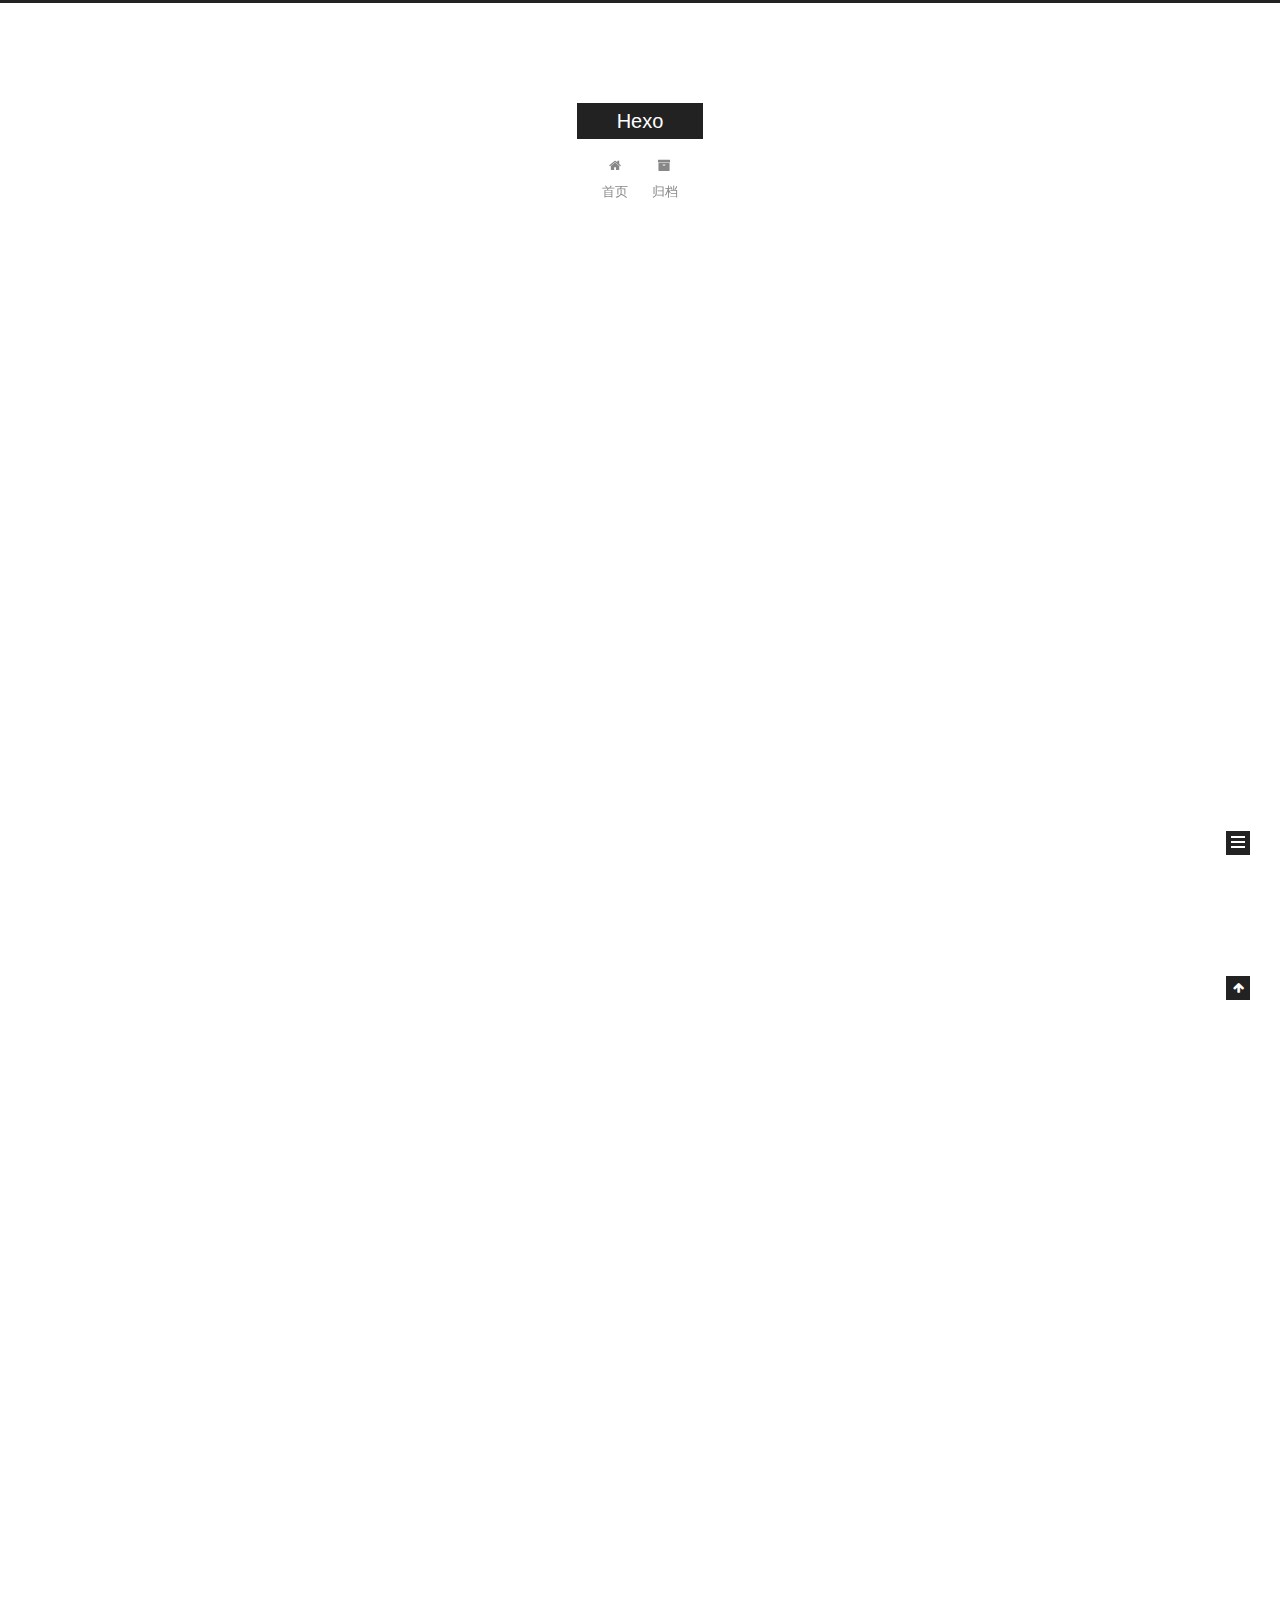
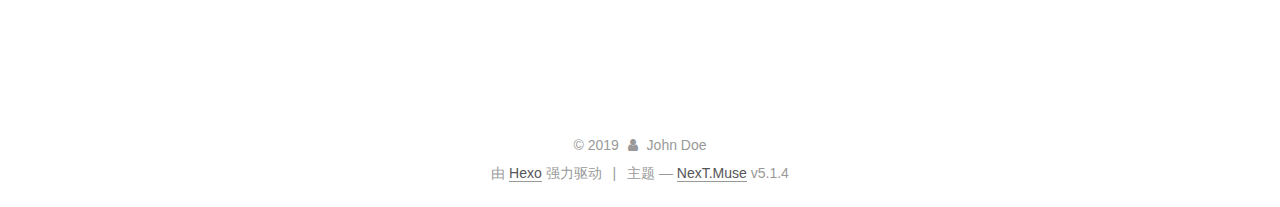
==== commit 2fe77dc1: "Site updated: 2019-01-20 10:06:12" ====
--- a/index.html
+++ b/index.html
@@ -2,23 +2,14 @@
 
 
 
-
-
-
-
-
-
-
-
-
-  
-
-
-<html class="theme-next gemini use-motion" lang="zh-CN">
+  
+
+
+<html class="theme-next muse use-motion" lang="zh-Hans">
 <head><meta name="generator" content="Hexo 3.8.0">
   <meta charset="UTF-8">
 <meta http-equiv="X-UA-Compatible" content="IE=edge">
-<meta name="viewport" content="width=device-width, initial-scale=1, maximum-scale=2">
+<meta name="viewport" content="width=device-width, initial-scale=1, maximum-scale=1">
 <meta name="theme-color" content="#222">
 
 
@@ -29,57 +20,89 @@
 
 
 
-
-
-
-
-
-
-
-
-
-
-
-
-
-
-
-
-
-<link rel="stylesheet" href="/lib/font-awesome/css/font-awesome.min.css?v=4.6.2">
-
-<link rel="stylesheet" href="/css/main.css?v=6.7.0">
-
-
-  <link rel="apple-touch-icon" sizes="180x180" href="/images/apple-touch-icon-next.png?v=6.7.0">
-
-
-  <link rel="icon" type="image/png" sizes="32x32" href="/images/favicon-32x32-next.png?v=6.7.0">
-
-
-  <link rel="icon" type="image/png" sizes="16x16" href="/images/favicon-16x16-next.png?v=6.7.0">
-
-
-  <link rel="mask-icon" href="/images/logo.svg?v=6.7.0" color="#222">
-
-
-
-
-
-
-
-<script id="hexo.configurations">
+<meta http-equiv="Cache-Control" content="no-transform">
+<meta http-equiv="Cache-Control" content="no-siteapp">
+
+
+
+
+
+
+
+
+
+
+
+
+
+
+
+
+  
+  
+  <link href="/lib/fancybox/source/jquery.fancybox.css?v=2.1.5" rel="stylesheet" type="text/css">
+
+
+
+
+
+
+
+<link href="/lib/font-awesome/css/font-awesome.min.css?v=4.6.2" rel="stylesheet" type="text/css">
+
+<link href="/css/main.css?v=5.1.4" rel="stylesheet" type="text/css">
+
+
+  <link rel="apple-touch-icon" sizes="180x180" href="/images/apple-touch-icon-next.png?v=5.1.4">
+
+
+  <link rel="icon" type="image/png" sizes="32x32" href="/images/favicon-32x32-next.png?v=5.1.4">
+
+
+  <link rel="icon" type="image/png" sizes="16x16" href="/images/favicon-16x16-next.png?v=5.1.4">
+
+
+  <link rel="mask-icon" href="/images/logo.svg?v=5.1.4" color="#222">
+
+
+
+
+
+  <meta name="keywords" content="Hexo, NexT">
+
+
+
+
+
+
+
+
+
+
+<meta property="og:type" content="website">
+<meta property="og:title" content="Hexo">
+<meta property="og:url" content="http://yoursite.com/index.html">
+<meta property="og:site_name" content="Hexo">
+<meta property="og:locale" content="zh-Hans">
+<meta name="twitter:card" content="summary">
+<meta name="twitter:title" content="Hexo">
+
+
+
+<script type="text/javascript" id="hexo.configurations">
   var NexT = window.NexT || {};
   var CONFIG = {
     root: '/',
-    scheme: 'Gemini',
-    version: '6.7.0',
+    scheme: 'Muse',
+    version: '5.1.4',
     sidebar: {"position":"left","display":"post","offset":12,"b2t":false,"scrollpercent":false,"onmobile":false},
-    fancybox: false,
-    fastclick: false,
-    lazyload: false,
+    fancybox: true,
     tabs: true,
     motion: {"enable":true,"async":false,"transition":{"post_block":"fadeIn","post_header":"slideDownIn","post_body":"slideDownIn","coll_header":"slideLeftIn","sidebar":"slideUpIn"}},
+    duoshuo: {
+      userId: '0',
+      author: '博主'
+    },
     algolia: {
       applicationID: '',
       apiKey: '',
@@ -91,33 +114,12 @@
 </script>
 
 
-  
-
-
-
-
-  <meta property="og:type" content="website">
-<meta property="og:title" content="Hexo">
-<meta property="og:url" content="http://yoursite.com/index.html">
-<meta property="og:site_name" content="Hexo">
-<meta property="og:locale" content="zh-CN">
-<meta name="twitter:card" content="summary">
-<meta name="twitter:title" content="Hexo">
-
-
-
-
-
 
   <link rel="canonical" href="http://yoursite.com/">
 
 
 
-<script id="page.configurations">
-  CONFIG.page = {
-    sidebar: "",
-  };
-</script>
+
 
   <title>Hexo</title>
   
@@ -129,38 +131,9 @@
 
 
 
-
-
-
-
-  <noscript>
-  <style>
-  .use-motion .motion-element,
-  .use-motion .brand,
-  .use-motion .menu-item,
-  .sidebar-inner,
-  .use-motion .post-block,
-  .use-motion .pagination,
-  .use-motion .comments,
-  .use-motion .post-header,
-  .use-motion .post-body,
-  .use-motion .collection-title { opacity: initial; }
-
-  .use-motion .logo,
-  .use-motion .site-title,
-  .use-motion .site-subtitle {
-    opacity: initial;
-    top: initial;
-  }
-
-  .use-motion .logo-line-before i { left: initial; }
-  .use-motion .logo-line-after i { right: initial; }
-  </style>
-</noscript>
-
 </head>
 
-<body itemscope="" itemtype="http://schema.org/WebPage" lang="zh-CN">
+<body itemscope="" itemtype="http://schema.org/WebPage" lang="zh-Hans">
 
   
   
@@ -173,7 +146,7 @@
 
     <header id="header" class="header" itemscope="" itemtype="http://schema.org/WPHeader">
       <div class="header-inner"><div class="site-brand-wrapper">
-  <div class="site-meta">
+  <div class="site-meta ">
     
 
     <div class="custom-logo-site-title">
@@ -183,12 +156,13 @@
         <span class="logo-line-after"><i></i></span>
       </a>
     </div>
-    
-    
+      
+        <p class="site-subtitle"></p>
+      
   </div>
 
   <div class="site-nav-toggle">
-    <button aria-label="切换导航栏">
+    <button>
       <span class="btn-bar"></span>
       <span class="btn-bar"></span>
       <span class="btn-bar"></span>
@@ -196,76 +170,48 @@
   </div>
 </div>
 
-
-
 <nav class="site-nav">
   
+
+  
     <ul id="menu" class="menu">
       
         
-        
-        
-          
-          <li class="menu-item menu-item-home menu-item-active">
-
-    
-    
-    
-      
-    
-
-    
-
-    <a href="/" rel="section"><i class="menu-item-icon fa fa-fw fa-home"></i> <br>首页</a>
-
-  </li>
-        
-        
-        
-          
-          <li class="menu-item menu-item-archives">
-
-    
-    
-    
-      
-    
-
-    
-
-    <a href="/archives/" rel="section"><i class="menu-item-icon fa fa-fw fa-archive"></i> <br>归档</a>
-
-  </li>
-
-      
+        <li class="menu-item menu-item-home">
+          <a href="/" rel="section">
+            
+              <i class="menu-item-icon fa fa-fw fa-home"></i> <br>
+            
+            首页
+          </a>
+        </li>
+      
+        
+        <li class="menu-item menu-item-archives">
+          <a href="/archives/" rel="section">
+            
+              <i class="menu-item-icon fa fa-fw fa-archive"></i> <br>
+            
+            归档
+          </a>
+        </li>
+      
+
       
     </ul>
   
 
   
-
-  
 </nav>
 
 
 
-  
-
-
-
-</div>
+ </div>
     </header>
-
-    
-
 
     <main id="main" class="main">
       <div class="main-inner">
         <div class="content-wrap">
-          
-            
-
-          
           <div id="content" class="content">
             
   <section id="posts" class="posts-expand">
@@ -276,8 +222,6 @@
 
   
   
-  
-
   
 
   <article class="post post-type-normal" itemscope="" itemtype="http://schema.org/Article">
@@ -304,20 +248,11 @@
         
           <h1 class="post-title" itemprop="name headline">
                 
-                
-                <a href="/2019/01/07/cnm/" class="post-title-link" itemprop="url">cnm</a>
-              
-            
-          </h1>
+                <a class="post-title-link" href="/2019/01/07/cnm/" itemprop="url">cnm</a></h1>
         
 
         <div class="post-meta">
           <span class="post-time">
-
-            
-            
-            
-
             
               <span class="post-meta-item-icon">
                 <i class="fa fa-calendar-o"></i>
@@ -325,12 +260,11 @@
               
                 <span class="post-meta-item-text">发表于</span>
               
-
-              
-                
-              
-
-              <time title="创建时间：2019-01-07 11:18:21" itemprop="dateCreated datePublished" datetime="2019-01-07T11:18:21+08:00">2019-01-07</time>
+              <time title="创建于" itemprop="dateCreated datePublished" datetime="2019-01-07T11:18:21+08:00">
+                2019-01-07
+              </time>
+            
+
             
 
             
@@ -371,18 +305,12 @@
         
       
     </div>
-
-    
-
-    
-    
-    
-
-    
-
-    
-      
-    
+    
+    
+    
+
+    
+
     
 
     
@@ -413,8 +341,6 @@
 
   
   
-  
-
   
 
   <article class="post post-type-normal" itemscope="" itemtype="http://schema.org/Article">
@@ -441,20 +367,11 @@
         
           <h1 class="post-title" itemprop="name headline">
                 
-                
-                <a href="/2019/01/07/hello-world-1/" class="post-title-link" itemprop="url">hello world</a>
-              
-            
-          </h1>
+                <a class="post-title-link" href="/2019/01/07/hello-world-1/" itemprop="url">hello world</a></h1>
         
 
         <div class="post-meta">
           <span class="post-time">
-
-            
-            
-            
-
             
               <span class="post-meta-item-icon">
                 <i class="fa fa-calendar-o"></i>
@@ -462,12 +379,11 @@
               
                 <span class="post-meta-item-text">发表于</span>
               
-
-              
-                
-              
-
-              <time title="创建时间：2019-01-07 10:27:50" itemprop="dateCreated datePublished" datetime="2019-01-07T10:27:50+08:00">2019-01-07</time>
+              <time title="创建于" itemprop="dateCreated datePublished" datetime="2019-01-07T10:27:50+08:00">
+                2019-01-07
+              </time>
+            
+
             
 
             
@@ -508,18 +424,12 @@
         
       
     </div>
-
-    
-
-    
-    
-    
-
-    
-
-    
-      
-    
+    
+    
+    
+
+    
+
     
 
     
@@ -550,8 +460,6 @@
 
   
   
-  
-
   
 
   <article class="post post-type-normal" itemscope="" itemtype="http://schema.org/Article">
@@ -578,20 +486,11 @@
         
           <h1 class="post-title" itemprop="name headline">
                 
-                
-                <a href="/2019/01/07/hello-world/" class="post-title-link" itemprop="url">Hello World</a>
-              
-            
-          </h1>
+                <a class="post-title-link" href="/2019/01/07/hello-world/" itemprop="url">Hello World</a></h1>
         
 
         <div class="post-meta">
           <span class="post-time">
-
-            
-            
-            
-
             
               <span class="post-meta-item-icon">
                 <i class="fa fa-calendar-o"></i>
@@ -599,12 +498,11 @@
               
                 <span class="post-meta-item-text">发表于</span>
               
-
-              
-                
-              
-
-              <time title="创建时间：2019-01-07 08:54:42" itemprop="dateCreated datePublished" datetime="2019-01-07T08:54:42+08:00">2019-01-07</time>
+              <time title="创建于" itemprop="dateCreated datePublished" datetime="2019-01-07T08:54:42+08:00">
+                2019-01-07
+              </time>
+            
+
             
 
             
@@ -654,18 +552,12 @@
         
       
     </div>
-
-    
-
-    
-    
-    
-
-    
-
-    
-      
-    
+    
+    
+    
+
+    
+
     
 
     
@@ -696,6 +588,9 @@
 
 
           </div>
+          
+
+
           
 
         </div>
@@ -718,7 +613,7 @@
 
       
 
-      <div class="site-overview-wrap sidebar-panel sidebar-panel-active">
+      <section class="site-overview-wrap sidebar-panel sidebar-panel-active">
         <div class="site-overview">
           <div class="site-author motion-element" itemprop="author" itemscope="" itemtype="http://schema.org/Person">
             
@@ -726,41 +621,39 @@
               <p class="site-description motion-element" itemprop="description"></p>
           </div>
 
-          
-            <nav class="site-state motion-element">
+          <nav class="site-state motion-element">
+
+            
+              <div class="site-state-item site-state-posts">
               
-                <div class="site-state-item site-state-posts">
-                
-                  <a href="/archives/">
-                
-                    <span class="site-state-item-count">3</span>
-                    <span class="site-state-item-name">日志</span>
-                  </a>
-                </div>
+                <a href="/archives/">
               
-
-              
-
-              
-            </nav>
-          
-
-          
-
-          
-
-          
-
-          
-          
-
-          
-            
-          
+                  <span class="site-state-item-count">3</span>
+                  <span class="site-state-item-name">日志</span>
+                </a>
+              </div>
+            
+
+            
+
+            
+
+          </nav>
+
+          
+
+          
+
+          
+          
+
+          
+          
+
           
 
         </div>
-      </div>
+      </section>
 
       
 
@@ -777,18 +670,16 @@
     <footer id="footer" class="footer">
       <div class="footer-inner">
         <div class="copyright">&copy; <span itemprop="copyrightYear">2019</span>
-  <span class="with-love" id="animate">
+  <span class="with-love">
     <i class="fa fa-user"></i>
   </span>
   <span class="author" itemprop="copyrightHolder">John Doe</span>
 
   
-
-  
 </div>
 
 
-  <div class="powered-by">由 <a href="https://hexo.io" class="theme-link" rel="noopener" target="_blank">Hexo</a> 强力驱动 v3.8.0</div>
+  <div class="powered-by">由 <a class="theme-link" target="_blank" href="https://hexo.io">Hexo</a> 强力驱动</div>
 
 
 
@@ -796,13 +687,12 @@
 
 
 
-  <div class="theme-info">主题 – <a href="https://theme-next.org" class="theme-link" rel="noopener" target="_blank">NexT.Gemini</a> v6.7.0</div>
-
-
-
-
-        
-
+  <div class="theme-info">主题 &mdash; <a class="theme-link" target="_blank" href="https://github.com/iissnan/hexo-theme-next">NexT.Muse</a> v5.1.4</div>
+
+
+
+
+        
 
 
 
@@ -823,14 +713,11 @@
 
     
 
-    
-
-    
   </div>
 
   
 
-<script>
+<script type="text/javascript">
   if (Object.prototype.toString.call(window.Promise) !== '[object Function]') {
     window.Promise = null;
   }
@@ -844,91 +731,117 @@
 
 
 
-
-
-
-
-
-
-
-
-
-
-
-
-
-
-
-
-
-  
-  <script src="/lib/jquery/index.js?v=2.1.3"></script>
-
-  
-  <script src="/lib/velocity/velocity.min.js?v=1.2.1"></script>
-
-  
-  <script src="/lib/velocity/velocity.ui.min.js?v=1.2.1"></script>
-
-
-  
-
-
-  <script src="/js/src/utils.js?v=6.7.0"></script>
-
-  <script src="/js/src/motion.js?v=6.7.0"></script>
-
-
-
-  
-  
-
-
-  <script src="/js/src/affix.js?v=6.7.0"></script>
-
-  <script src="/js/src/schemes/pisces.js?v=6.7.0"></script>
-
-
-
-
-  
-
-  
-
-
-  <script src="/js/src/bootstrap.js?v=6.7.0"></script>
-
-
-
-  
-
-
-
-
-  
-
-
-
-
-
-  
-
-  
-
-  
-
-  
-
-  
-
-  
-
-  
-
-  
-
-  
-
+  
+
+
+
+
+
+
+
+
+
+
+
+
+  
+  
+    <script type="text/javascript" src="/lib/jquery/index.js?v=2.1.3"></script>
+  
+
+  
+  
+    <script type="text/javascript" src="/lib/fastclick/lib/fastclick.min.js?v=1.0.6"></script>
+  
+
+  
+  
+    <script type="text/javascript" src="/lib/jquery_lazyload/jquery.lazyload.js?v=1.9.7"></script>
+  
+
+  
+  
+    <script type="text/javascript" src="/lib/velocity/velocity.min.js?v=1.2.1"></script>
+  
+
+  
+  
+    <script type="text/javascript" src="/lib/velocity/velocity.ui.min.js?v=1.2.1"></script>
+  
+
+  
+  
+    <script type="text/javascript" src="/lib/fancybox/source/jquery.fancybox.pack.js?v=2.1.5"></script>
+  
+
+
+  
+
+
+  <script type="text/javascript" src="/js/src/utils.js?v=5.1.4"></script>
+
+  <script type="text/javascript" src="/js/src/motion.js?v=5.1.4"></script>
+
+
+
+  
+  
+
+  
+
+  
+
+
+  <script type="text/javascript" src="/js/src/bootstrap.js?v=5.1.4"></script>
+
+
+
+  
+
+
+  
+
+
+
+
+	
+
+
+
+
+
+  
+
+
+
+
+
+  
+
+
+
+
+
+
+
+
+
+
+
+
+  
+
+
+
+
+
+  
+
+  
+
+  
+
+  
   
 
   
--- a/css/main.css
+++ b/css/main.css
@@ -189,7 +189,7 @@
   font-size: 14px;
   line-height: 2;
   color: #555;
-  background: #eee;
+  background: #fff;
 }
 @media (max-width: 767px) {
   body {
@@ -201,7 +201,7 @@
     padding-right: 0 !important;
   }
 }
-@media (min-width: 1200px) {
+@media (min-width: 1600px) {
   body {
     font-size: 16px;
   }
@@ -218,7 +218,6 @@
   line-height: 1.5;
   font-family: 'Lato', "PingFang SC", "Microsoft YaHei", sans-serif;
 }
-h1,
 h2,
 h3,
 h4,
@@ -229,103 +228,62 @@
 h1 {
   font-size: 22px;
 }
-h1 code {
-  font-size: 22px;
-}
 @media (max-width: 767px) {
   h1 {
     font-size: 18px;
   }
-  h1 code {
-    font-size: 18px;
-  }
 }
 h2 {
   font-size: 20px;
 }
-h2 code {
-  font-size: 20px;
-}
 @media (max-width: 767px) {
   h2 {
     font-size: 16px;
   }
-  h2 code {
-    font-size: 16px;
-  }
 }
 h3 {
   font-size: 18px;
 }
-h3 code {
-  font-size: 18px;
-}
 @media (max-width: 767px) {
   h3 {
     font-size: 14px;
   }
-  h3 code {
-    font-size: 14px;
-  }
 }
 h4 {
   font-size: 16px;
 }
-h4 code {
-  font-size: 16px;
-}
 @media (max-width: 767px) {
   h4 {
     font-size: 12px;
   }
-  h4 code {
-    font-size: 12px;
-  }
 }
 h5 {
   font-size: 14px;
 }
-h5 code {
-  font-size: 14px;
-}
 @media (max-width: 767px) {
   h5 {
     font-size: 10px;
   }
-  h5 code {
-    font-size: 10px;
-  }
 }
 h6 {
   font-size: 12px;
 }
-h6 code {
-  font-size: 12px;
-}
 @media (max-width: 767px) {
   h6 {
     font-size: 8px;
   }
-  h6 code {
-    font-size: 8px;
-  }
 }
 p {
   margin: 0 0 20px 0;
 }
-a,
-span.exturl {
-  overflow-wrap: break-word;
-  word-wrap: break-word;
-  background-color: transparent;
+a {
   color: #555;
   text-decoration: none;
   outline: none;
   border-bottom: 1px solid #999;
-  cursor: pointer;
-}
-a:hover,
-span.exturl:hover {
+  word-wrap: break-word;
+}
+a:hover {
   color: #222;
   border-bottom-color: #222;
 }
@@ -447,7 +405,8 @@
   border-spacing: 0;
   border: 1px solid #ddd;
   font-size: 14px;
-  word-break: break-all;
+  table-layout: fixed;
+  word-wrap: break-all;
 }
 table>tbody>tr:nth-of-type(odd) {
   background-color: #f9f9f9;
@@ -486,48 +445,40 @@
 .header-inner {
   margin: 0 auto;
   padding: 100px 0 70px;
-  width: calc(100% - 20px);
-}
-@media (min-width: 1200px) {
-  .container .header-inner {
-    width: 1160px;
-  }
+  width: 700px;
 }
 @media (min-width: 1600px) {
   .container .header-inner {
-    width: 73%;
-  }
+    width: 900px;
+  }
+}
+.main {
+  padding-bottom: 150px;
 }
 .main-inner {
   margin: 0 auto;
-  width: calc(100% - 20px);
-}
-@media (min-width: 1200px) {
-  .container .main-inner {
-    width: 1160px;
-  }
+  width: 700px;
 }
 @media (min-width: 1600px) {
   .container .main-inner {
-    width: 73%;
+    width: 900px;
   }
 }
 .footer {
-  padding: 20px 0;
+  position: absolute;
+  left: 0;
+  bottom: 0;
+  width: 100%;
+  min-height: 50px;
 }
 .footer-inner {
   box-sizing: border-box;
-  margin: 0px auto;
-  width: calc(100% - 20px);
-}
-@media (min-width: 1200px) {
-  .container .footer-inner {
-    width: 1160px;
-  }
+  margin: 20px auto;
+  width: 700px;
 }
 @media (min-width: 1600px) {
   .container .footer-inner {
-    width: 73%;
+    width: 900px;
   }
 }
 pre,
@@ -535,7 +486,7 @@
   overflow: auto;
   margin: 20px 0;
   padding: 0;
-  font-size: 14px;
+  font-size: 13px;
   color: #4d4d4c;
   background: #f7f7f7;
   line-height: 1.6;
@@ -545,13 +496,12 @@
   font-family: consolas, Menlo, "PingFang SC", "Microsoft YaHei", monospace;
 }
 code {
-  overflow-wrap: break-word;
+  padding: 2px 4px;
   word-wrap: break-word;
-  padding: 2px 4px;
   color: #555;
   background: #eee;
   border-radius: 3px;
-  font-size: 14px;
+  font-size: 13px;
 }
 pre {
   padding: 10px;
@@ -584,10 +534,6 @@
   color: #4d4d4c;
   line-height: 1em;
   margin-bottom: 1em;
-  margin: 0em;
-  padding: 0.5em;
-  background: #eee;
-  border-bottom: 1px solid #e9e9e9;
 }
 .highlight figcaption:before,
 .highlight figcaption:after {
@@ -647,7 +593,6 @@
 pre .variable,
 pre .attribute,
 pre .tag,
-pre .name,
 pre .regexp,
 pre .ruby .constant,
 pre .xml .tag .title,
@@ -662,7 +607,6 @@
 pre .number,
 pre .preprocessor,
 pre .built_in,
-pre .builtin-name,
 pre .literal,
 pre .params,
 pre .constant,
@@ -672,13 +616,13 @@
 pre .ruby .class .title,
 pre .css .rules .attribute,
 pre .string,
-pre .symbol,
 pre .value,
 pre .inheritance,
 pre .header,
 pre .ruby .symbol,
 pre .xml .cdata,
 pre .special,
+pre .number,
 pre .formula {
   color: #718c00;
 }
@@ -700,8 +644,18 @@
 pre .javascript .function {
   color: #8959a8;
 }
-.posts-expand .post-body img.full-image {
+.full-image.full-image.full-image.full-image {
   border: none;
+  max-width: 100%;
+  width: auto;
+  margin: 20px auto 25px;
+}
+@media (min-width: 992px) {
+  .full-image.full-image.full-image.full-image {
+    max-width: none;
+    width: 110%;
+    margin: 25px -5%;
+  }
 }
 .blockquote-center,
 .page-home .post-type-quote blockquote,
@@ -986,11 +940,11 @@
   display: inline-block;
   padding: 0 20px;
   font-size: 14px;
-  color: #555;
-  background: #fff;
-  border: 2px solid #555;
+  color: #fff;
+  background: #222;
+  border: 2px solid #222;
   text-decoration: none;
-  border-radius: 2px;
+  border-radius: 0;
   transition-property: background-color;
   transition-duration: 0.2s;
   transition-timing-function: ease-in-out;
@@ -999,8 +953,8 @@
 }
 .btn:hover {
   border-color: #222;
-  color: #fff;
-  background: #222;
+  color: #222;
+  background: #fff;
 }
 .btn +.btn {
   margin: 0 0 8px 8px;
@@ -1101,9 +1055,6 @@
 .tag-cloud a {
   display: inline-block;
   margin: 10px;
-}
-.tag-cloud a:hover {
-  color: #222 !important;
 }
 .back-to-top {
   box-sizing: border-box;
@@ -1115,7 +1066,7 @@
   width: 24px;
   background: #222;
   font-size: 12px;
-  opacity: 0.6;
+  opacity: 1;
   color: #fff;
   cursor: pointer;
   text-align: center;
@@ -1136,7 +1087,7 @@
   }
 }
 .back-to-top.back-to-top-on {
-  bottom: 30px;
+  bottom: 19px;
 }
 .header {
   background: transparent;
@@ -1185,15 +1136,14 @@
 .site-subtitle {
   margin-top: 10px;
   font-size: 13px;
-  color: #ddd;
+  color: #999;
 }
 .use-motion .brand {
   opacity: 0;
 }
 .use-motion .logo,
 .use-motion .site-title,
-.use-motion .site-subtitle,
-.use-motion .custom-logo-image {
+.use-motion .site-subtitle {
   opacity: 0;
   position: relative;
   top: -10px;
@@ -1249,8 +1199,7 @@
     margin-top: 10px;
   }
 }
-.menu .menu-item a,
-.menu .menu-item span.exturl {
+.menu .menu-item a {
   display: block;
   font-size: 13px;
   line-height: inherit;
@@ -1260,8 +1209,7 @@
   transition-timing-function: ease-in-out;
   transition-delay: 0s;
 }
-.menu .menu-item a:hover,
-.menu .menu-item span.exturl:hover {
+.menu .menu-item a:hover {
   border-bottom-color: #222;
 }
 .menu .menu-item .fa {
@@ -1271,13 +1219,12 @@
   opacity: 0;
 }
 .post-body {
-  overflow-wrap: break-word;
-  word-wrap: break-word;
   font-family: 'Lato', "PingFang SC", "Microsoft YaHei", sans-serif;
 }
-.post-body .exturl .fa {
-  font-size: 14px;
-  margin-left: 4px;
+@media (max-width: 767px) {
+  .post-body {
+    word-break: break-word;
+  }
 }
 .post-body .fancybox img {
   display: block !important;
@@ -1385,9 +1332,6 @@
   border: 1px solid #ddd;
 }
 .posts-expand .post-body .fancybox img {
-  margin: 0 auto 25px;
-}
-.posts-expand .post-body img {
   margin: 0 auto 25px;
 }
 @media (max-width: 767px) {
@@ -1498,8 +1442,7 @@
   margin-left: 3px;
   opacity: 0.6;
 }
-.posts-collapse .post-title a,
-.posts-collapse .post-title span.exturl {
+.posts-collapse .post-title a {
   color: #666;
   border-bottom: none;
 }
@@ -1510,9 +1453,8 @@
   display: none;
 }
 .posts-expand .post-title {
-  overflow-wrap: break-word;
-  word-wrap: break-word;
   text-align: center;
+  word-break: break-word;
   font-weight: 400;
 }
 .posts-expand .post-title-link {
@@ -1550,8 +1492,7 @@
   transform: scaleX(1);
 }
 .posts-expand .post-title-link .fa {
-  font-size: 20px;
-  margin-left: 5px;
+  font-size: 16px;
 }
 .posts-expand .post-meta {
   margin: 3px 0 60px 0;
@@ -1572,10 +1513,6 @@
   font-size: 14px;
   margin-top: 2px;
 }
-.posts-expand .post-meta time {
-  border-bottom: 1px dashed #999;
-  cursor: help;
-}
 .post-meta-divider {
   margin: 0 0.5em;
 }
@@ -1599,6 +1536,11 @@
 }
 @media (max-width: 767px) {
   .post-meta-item-text {
+    display: none;
+  }
+}
+@media (max-width: 767px) {
+  .posts-expand .post-comments-count {
     display: none;
   }
 }
@@ -1646,20 +1588,23 @@
   top: 2px;
 }
 .post-nav-item .fa {
+  position: absolute;
+  top: 8px;
+  left: 0;
   font-size: 12px;
-  margin-right: 5px;
 }
 .post-nav-next a {
-  padding-left: 5px;
+  padding-left: 15px;
 }
 .post-nav-prev {
   text-align: right;
 }
 .post-nav-prev a {
-  padding-right: 5px;
+  padding-right: 15px;
 }
 .post-nav-prev .fa {
-  margin-left: 5px;
+  right: 0;
+  left: auto;
 }
 .posts-expand .post-eof {
   display: block;
@@ -1724,13 +1669,11 @@
   background: #222;
   -webkit-transform: translateZ(0);
 }
-.sidebar a,
-.sidebar .exturl {
+.sidebar a {
   color: #999;
   border-bottom-color: #555;
 }
-.sidebar a:hover,
-.sidebar .exturl:hover {
+.sidebar a:hover {
   color: #eee;
 }
 @media (min-width: 768px) and (max-width: 991px) {
@@ -1795,21 +1738,20 @@
   display: block;
   margin: 0 auto;
   padding: 2px;
-  max-width: 120px;
+  max-width: 96px;
   height: auto;
-  border: 1px solid #eee;
-  opacity: 1;
+  border: 2px solid #333;
 }
 .site-author-name {
-  margin: 0;
+  margin: 5px 0 0;
   text-align: center;
-  color: #222;
-  font-weight: 600;
+  color: #f5f5f5;
+  font-weight: normal;
 }
 .site-description {
-  margin-top: 0;
+  margin-top: 5px;
   text-align: center;
-  font-size: 13px;
+  font-size: 14px;
   color: #999;
 }
 .site-state {
@@ -1821,7 +1763,7 @@
 .site-state-item {
   display: inline-block;
   padding: 0 15px;
-  border-left: 1px solid #eee;
+  border-left: 1px solid #333;
 }
 .site-state-item:first-child {
   border-left: none;
@@ -1834,11 +1776,11 @@
   text-align: center;
   color: inherit;
   font-weight: 600;
-  font-size: 16px;
+  font-size: 18px;
 }
 .site-state-item-name {
   font-size: 13px;
-  color: #999;
+  color: inherit;
 }
 .feed-link {
   margin-top: 20px;
@@ -1864,8 +1806,7 @@
 .links-of-author {
   margin-top: 20px;
 }
-.links-of-author a,
-.links-of-author .exturl {
+.links-of-author a {
   display: inline-block;
   vertical-align: middle;
   margin-right: 10px;
@@ -1873,8 +1814,7 @@
   border-bottom-color: #555;
   font-size: 13px;
 }
-.links-of-author a:before,
-.links-of-author .exturl:before {
+.links-of-author a:before {
   display: inline-block;
   vertical-align: middle;
   margin-right: 3px;
@@ -1882,7 +1822,7 @@
   width: 4px;
   height: 4px;
   border-radius: 50%;
-  background: #f1eb61;
+  background: #b3ffff;
 }
 .links-of-blogroll {
   font-size: 13px;
@@ -1900,8 +1840,7 @@
 .links-of-blogroll-item {
   padding: 2px 10px;
 }
-.links-of-blogroll-item a,
-.links-of-blogroll-item span.exturl {
+.links-of-blogroll-item a {
   max-width: 280px;
   box-sizing: border-box;
   display: inline-block;
@@ -1921,7 +1860,7 @@
   color: #555;
 }
 .sidebar-nav li:hover {
-  color: #fc6423;
+  color: #f5f5f5;
 }
 .page-post-detail .sidebar-nav-toc {
   padding: 0 5px;
@@ -1930,11 +1869,11 @@
   margin-left: 10px;
 }
 .sidebar-nav .sidebar-nav-active {
-  color: #fc6423;
-  border-bottom-color: #fc6423;
+  color: #87daff;
+  border-bottom-color: #87daff;
 }
 .sidebar-nav .sidebar-nav-active:hover {
-  color: #fc6423;
+  color: #87daff;
 }
 .sidebar-panel {
   display: none;
@@ -1967,16 +1906,17 @@
   transition-timing-function: ease-in-out;
   transition-delay: 0s;
   transition-property: all;
-  color: #666;
+  color: #999;
+  border-bottom-color: #555;
+}
+.post-toc ol a:hover {
+  color: #ccc;
   border-bottom-color: #ccc;
-}
-.post-toc ol a:hover {
-  color: #000;
-  border-bottom-color: #000;
 }
 .post-toc .nav-item {
   overflow: hidden;
   text-overflow: ellipsis;
+  text-align: justify;
   white-space: nowrap;
   line-height: 1.8;
 }
@@ -1993,14 +1933,14 @@
   display: block;
 }
 .post-toc .nav .active > a {
-  color: #fc6423;
-  border-bottom-color: #fc6423;
+  color: #87daff;
+  border-bottom-color: #87daff;
 }
 .post-toc .nav .active-current > a {
-  color: #fc6423;
+  color: #87daff;
 }
 .post-toc .nav .active-current > a:hover {
-  color: #fc6423;
+  color: #87daff;
 }
 .footer {
   font-size: 14px;
@@ -2015,7 +1955,6 @@
 .with-love {
   display: inline-block;
   margin: 0 5px;
-  color: #808080;
 }
 .powered-by,
 .theme-info {
@@ -2035,125 +1974,265 @@
 .cc-license img {
   display: inline-block;
 }
-@-moz-keyframes iconAnimate {
-  0%, 100% {
-    -webkit-transform: scale(1);
-    -moz-transform: scale(1);
-    -ms-transform: scale(1);
-    -o-transform: scale(1);
-    transform: scale(1);
-  }
-  10%, 30% {
-    -webkit-transform: scale(0.9);
-    -moz-transform: scale(0.9);
-    -ms-transform: scale(0.9);
-    -o-transform: scale(0.9);
-    transform: scale(0.9);
-  }
-  20%, 40%, 60%, 80% {
-    -webkit-transform: scale(1.1);
-    -moz-transform: scale(1.1);
-    -ms-transform: scale(1.1);
-    -o-transform: scale(1.1);
-    transform: scale(1.1);
-  }
-  50%, 70% {
-    -webkit-transform: scale(1.1);
-    -moz-transform: scale(1.1);
-    -ms-transform: scale(1.1);
-    -o-transform: scale(1.1);
-    transform: scale(1.1);
-  }
-}
-@-webkit-keyframes iconAnimate {
-  0%, 100% {
-    -webkit-transform: scale(1);
-    -moz-transform: scale(1);
-    -ms-transform: scale(1);
-    -o-transform: scale(1);
-    transform: scale(1);
-  }
-  10%, 30% {
-    -webkit-transform: scale(0.9);
-    -moz-transform: scale(0.9);
-    -ms-transform: scale(0.9);
-    -o-transform: scale(0.9);
-    transform: scale(0.9);
-  }
-  20%, 40%, 60%, 80% {
-    -webkit-transform: scale(1.1);
-    -moz-transform: scale(1.1);
-    -ms-transform: scale(1.1);
-    -o-transform: scale(1.1);
-    transform: scale(1.1);
-  }
-  50%, 70% {
-    -webkit-transform: scale(1.1);
-    -moz-transform: scale(1.1);
-    -ms-transform: scale(1.1);
-    -o-transform: scale(1.1);
-    transform: scale(1.1);
-  }
-}
-@-o-keyframes iconAnimate {
-  0%, 100% {
-    -webkit-transform: scale(1);
-    -moz-transform: scale(1);
-    -ms-transform: scale(1);
-    -o-transform: scale(1);
-    transform: scale(1);
-  }
-  10%, 30% {
-    -webkit-transform: scale(0.9);
-    -moz-transform: scale(0.9);
-    -ms-transform: scale(0.9);
-    -o-transform: scale(0.9);
-    transform: scale(0.9);
-  }
-  20%, 40%, 60%, 80% {
-    -webkit-transform: scale(1.1);
-    -moz-transform: scale(1.1);
-    -ms-transform: scale(1.1);
-    -o-transform: scale(1.1);
-    transform: scale(1.1);
-  }
-  50%, 70% {
-    -webkit-transform: scale(1.1);
-    -moz-transform: scale(1.1);
-    -ms-transform: scale(1.1);
-    -o-transform: scale(1.1);
-    transform: scale(1.1);
-  }
-}
-@keyframes iconAnimate {
-  0%, 100% {
-    -webkit-transform: scale(1);
-    -moz-transform: scale(1);
-    -ms-transform: scale(1);
-    -o-transform: scale(1);
-    transform: scale(1);
-  }
-  10%, 30% {
-    -webkit-transform: scale(0.9);
-    -moz-transform: scale(0.9);
-    -ms-transform: scale(0.9);
-    -o-transform: scale(0.9);
-    transform: scale(0.9);
-  }
-  20%, 40%, 60%, 80% {
-    -webkit-transform: scale(1.1);
-    -moz-transform: scale(1.1);
-    -ms-transform: scale(1.1);
-    -o-transform: scale(1.1);
-    transform: scale(1.1);
-  }
-  50%, 70% {
-    -webkit-transform: scale(1.1);
-    -moz-transform: scale(1.1);
-    -ms-transform: scale(1.1);
-    -o-transform: scale(1.1);
-    transform: scale(1.1);
-  }
+.theme-next #ds-thread #ds-reset {
+  color: #555;
+}
+.theme-next #ds-thread #ds-reset .ds-replybox {
+  margin-bottom: 30px;
+}
+.theme-next #ds-thread #ds-reset .ds-replybox .ds-avatar,
+.theme-next #ds-reset .ds-avatar img {
+  box-shadow: none;
+}
+.theme-next #ds-thread #ds-reset .ds-textarea-wrapper {
+  border-color: #c7d4e1;
+  background: none;
+  border-top-right-radius: 3px;
+  border-top-left-radius: 3px;
+}
+.theme-next #ds-thread #ds-reset .ds-textarea-wrapper textarea {
+  height: 60px;
+}
+.theme-next #ds-reset .ds-rounded-top {
+  border-radius: 0;
+}
+.theme-next #ds-thread #ds-reset .ds-post-toolbar {
+  box-sizing: border-box;
+  border: 1px solid #c7d4e1;
+  background: #f6f8fa;
+}
+.theme-next #ds-thread #ds-reset .ds-post-options {
+  height: 40px;
+  border: none;
+  background: none;
+}
+.theme-next #ds-thread #ds-reset .ds-toolbar-buttons {
+  top: 11px;
+}
+.theme-next #ds-thread #ds-reset .ds-sync {
+  top: 5px;
+}
+.theme-next #ds-thread #ds-reset .ds-post-button {
+  top: 4px;
+  right: 5px;
+  width: 90px;
+  height: 30px;
+  border: 1px solid #c5ced7;
+  border-radius: 3px;
+  background-image: linear-gradient(#fbfbfc, #f5f7f9);
+  color: #60676d;
+}
+.theme-next #ds-thread #ds-reset .ds-post-button:hover {
+  background-position: 0 -30px;
+  color: #60676d;
+}
+.theme-next #ds-thread #ds-reset .ds-comments-info {
+  padding: 10px 0;
+}
+.theme-next #ds-thread #ds-reset .ds-sort {
+  display: none;
+}
+.theme-next #ds-thread #ds-reset li.ds-tab a.ds-current {
+  border: none;
+  background: #f6f8fa;
+  color: #60676d;
+}
+.theme-next #ds-thread #ds-reset li.ds-tab a.ds-current:hover {
+  background-color: #e9f0f7;
+  color: #60676d;
+}
+.theme-next #ds-thread #ds-reset li.ds-tab a {
+  border-radius: 2px;
+  padding: 5px;
+}
+.theme-next #ds-thread #ds-reset .ds-login-buttons p {
+  color: #999;
+  line-height: 36px;
+}
+.theme-next #ds-thread #ds-reset .ds-login-buttons .ds-service-list li {
+  height: 28px;
+}
+.theme-next #ds-thread #ds-reset .ds-service-list a {
+  background: none;
+  padding: 5px;
+  border: 1px solid;
+  border-radius: 3px;
+  text-align: center;
+}
+.theme-next #ds-thread #ds-reset .ds-service-list a:hover {
+  color: #fff;
+  background: #666;
+}
+.theme-next #ds-thread #ds-reset .ds-service-list .ds-weibo {
+  color: #fc9b00;
+  border-color: #fc9b00;
+}
+.theme-next #ds-thread #ds-reset .ds-service-list .ds-weibo:hover {
+  background: #fc9b00;
+}
+.theme-next #ds-thread #ds-reset .ds-service-list .ds-qq {
+  color: #60a3ec;
+  border-color: #60a3ec;
+}
+.theme-next #ds-thread #ds-reset .ds-service-list .ds-qq:hover {
+  background: #60a3ec;
+}
+.theme-next #ds-thread #ds-reset .ds-service-list .ds-renren {
+  color: #2e7ac4;
+  border-color: #2e7ac4;
+}
+.theme-next #ds-thread #ds-reset .ds-service-list .ds-renren:hover {
+  background: #2e7ac4;
+}
+.theme-next #ds-thread #ds-reset .ds-service-list .ds-douban {
+  color: #37994c;
+  border-color: #37994c;
+}
+.theme-next #ds-thread #ds-reset .ds-service-list .ds-douban:hover {
+  background: #37994c;
+}
+.theme-next #ds-thread #ds-reset .ds-service-list .ds-kaixin {
+  color: #fef20d;
+  border-color: #fef20d;
+}
+.theme-next #ds-thread #ds-reset .ds-service-list .ds-kaixin:hover {
+  background: #fef20d;
+}
+.theme-next #ds-thread #ds-reset .ds-service-list .ds-netease {
+  color: #f00;
+  border-color: #f00;
+}
+.theme-next #ds-thread #ds-reset .ds-service-list .ds-netease:hover {
+  background: #f00;
+}
+.theme-next #ds-thread #ds-reset .ds-service-list .ds-sohu {
+  color: #ffcb05;
+  border-color: #ffcb05;
+}
+.theme-next #ds-thread #ds-reset .ds-service-list .ds-sohu:hover {
+  background: #ffcb05;
+}
+.theme-next #ds-thread #ds-reset .ds-service-list .ds-baidu {
+  color: #2831e0;
+  border-color: #2831e0;
+}
+.theme-next #ds-thread #ds-reset .ds-service-list .ds-baidu:hover {
+  background: #2831e0;
+}
+.theme-next #ds-thread #ds-reset .ds-service-list .ds-google {
+  color: #166bec;
+  border-color: #166bec;
+}
+.theme-next #ds-thread #ds-reset .ds-service-list .ds-google:hover {
+  background: #166bec;
+}
+.theme-next #ds-thread #ds-reset .ds-service-list .ds-weixin {
+  color: #00ce0d;
+  border-color: #00ce0d;
+}
+.theme-next #ds-thread #ds-reset .ds-service-list .ds-weixin:hover {
+  background: #00ce0d;
+}
+.theme-next #ds-thread #ds-reset .ds-service-list .ds-more-services {
+  border: none;
+}
+.theme-next #ds-thread #ds-reset .ds-service-list .ds-more-services:hover {
+  background: none;
+}
+.theme-next #ds-reset .duoshuo-ua-admin {
+  display: inline-block;
+  color: #f00;
+}
+.theme-next #ds-reset .duoshuo-ua-platform,
+.theme-next #ds-reset .duoshuo-ua-browser {
+  color: #ccc;
+}
+.theme-next #ds-reset .duoshuo-ua-platform .fa,
+.theme-next #ds-reset .duoshuo-ua-browser .fa {
+  display: inline-block;
+  margin-right: 3px;
+}
+.theme-next #ds-reset .duoshuo-ua-separator {
+  display: inline-block;
+  margin-left: 5px;
+}
+.theme-next .this_ua {
+  background-color: #ccc !important;
+  border-radius: 4px;
+  padding: 0 5px !important;
+  margin: 1px 1px !important;
+  border: 1px solid #bbb !important;
+  color: #fff;
+  display: inline-block !important;
+}
+.theme-next .this_ua.admin {
+  background-color: #d9534f !important;
+  border-color: #d9534f !important;
+}
+.theme-next .this_ua.platform.iOS,
+.theme-next .this_ua.platform.Mac,
+.theme-next .this_ua.platform.Windows {
+  background-color: #39b3d7 !important;
+  border-color: #46b8da !important;
+}
+.theme-next .this_ua.platform.Linux {
+  background-color: #3a3a3a !important;
+  border-color: #1f1f1f !important;
+}
+.theme-next .this_ua.platform.Android {
+  background-color: #00c47d !important;
+  border-color: #01b171 !important;
+}
+.theme-next .this_ua.browser.Mobile,
+.theme-next .this_ua.browser.Chrome {
+  background-color: #5cb85c !important;
+  border-color: #4cae4c !important;
+}
+.theme-next .this_ua.browser.Firefox {
+  background-color: #f0ad4e !important;
+  border-color: #eea236 !important;
+}
+.theme-next .this_ua.browser.Maxthon,
+.theme-next .this_ua.browser.IE {
+  background-color: #428bca !important;
+  border-color: #357ebd !important;
+}
+.theme-next .this_ua.browser.baidu,
+.theme-next .this_ua.browser.UCBrowser,
+.theme-next .this_ua.browser.Opera {
+  background-color: #d9534f !important;
+  border-color: #d43f3a !important;
+}
+.theme-next .this_ua.browser.Android,
+.theme-next .this_ua.browser.QQBrowser {
+  background-color: #78ace9 !important;
+  border-color: #4cae4c !important;
+}
+.post-spread {
+  margin-top: 20px;
+  text-align: center;
+}
+.jiathis_style {
+  display: inline-block;
+}
+.jiathis_style a {
+  border: none;
+}
+.fa {
+  font-family: FontAwesome !important;
+}
+.post-spread {
+  margin-top: 20px;
+  text-align: center;
+}
+.bdshare-slide-button-box a {
+  border: none;
+}
+.bdsharebuttonbox {
+  display: inline-block;
+}
+.bdsharebuttonbox a {
+  border: none;
 }
 .local-search-pop-overlay {
   position: fixed;
@@ -2266,6 +2345,23 @@
   transform: translate(-50%, -50%);
   color: #ccc;
 }
+.site-uv,
+.site-pv,
+.page-pv {
+  display: inline-block;
+}
+.site-uv .busuanzi-value,
+.site-pv .busuanzi-value,
+.page-pv .busuanzi-value {
+  margin: 0 5px;
+}
+.site-uv {
+  margin-right: 10px;
+}
+.site-uv::after {
+  content: "|";
+  padding-left: 10px;
+}
 .page-archive .archive-page-counter {
   position: relative;
   top: 3px;
@@ -2288,10 +2384,6 @@
   border: 1px solid #fff;
   border-radius: 50%;
 }
-.page-archive .fa-external-link {
-  font-size: 15px;
-  margin-left: 5px;
-}
 .category-all-page .category-all-title {
   text-align: center;
 }
@@ -2388,10 +2480,9 @@
 }
 #schedule ul#event-list li.event-past {
   background: #fcfcfc;
-  padding: 15px 0 15px 10px;
 }
 #schedule ul#event-list li.event-past > * {
-  opacity: 0.9;
+  opacity: 0.6;
 }
 #schedule ul#event-list li.event-past h2.event-summary {
   color: #bbb;
@@ -2416,23 +2507,6 @@
 #schedule ul#event-list li.event-now * {
   color: #fff !important;
 }
-#schedule ul#event-list li.event-future {
-  background: #222;
-  color: #fff;
-  padding: 15px 0 15px 10px;
-}
-#schedule ul#event-list li.event-future h2.event-summary:before {
-  -webkit-transform: scale(1.2);
-  -moz-transform: scale(1.2);
-  -ms-transform: scale(1.2);
-  -o-transform: scale(1.2);
-  transform: scale(1.2);
-  color: #fff;
-  animation: dot-flash 1s alternate infinite ease-in-out;
-}
-#schedule ul#event-list li.event-future * {
-  color: #fff !important;
-}
 @-moz-keyframes dot-flash {
   from {
     opacity: 1;
@@ -2506,672 +2580,83 @@
   }
 }
 .page-post-detail .sidebar-toggle-line {
-  background: #fc6423;
+  background: #87daff;
 }
 .page-post-detail .comments {
   overflow: hidden;
 }
-ul.breadcrumb {
-  list-style: none;
-  margin: 1em 0;
-  padding: 0 2em;
-  text-align: center;
-  font-size: 12px;
-}
-ul.breadcrumb li {
-  display: inline;
-}
-ul.breadcrumb li+li:before {
-  padding: 0.5em;
-  font-weight: normal;
-  content: "/\00a0";
-}
-ul.breadcrumb li+li:last-child {
-  font-weight: bold;
-}
-.header {
-  position: relative;
-  margin: 0 auto;
-  width: calc(100% - 20px);
-}
-@media (min-width: 1200px) {
-  .header {
-    width: 1160px;
-  }
-}
-@media (min-width: 1600px) {
-  .header {
-    width: 73%;
-  }
-}
-@media (min-width: 768px) and (max-width: 991px) {
-  .header {
-    width: auto;
-  }
-}
-@media (max-width: 767px) {
-  .header {
-    width: auto;
-  }
-}
-.header-inner {
-  position: absolute;
-  top: 0;
-  overflow: hidden;
-  padding: 0;
-  width: 240px;
-  background: #fff;
-  box-shadow: 0 2px 2px 0 rgba(0,0,0,0.12), 0 3px 1px -2px rgba(0,0,0,0.06), 0 1px 5px 0 rgba(0,0,0,0.12);
-  border-radius: initial;
-}
-@media (min-width: 1200px) {
-  .container .header-inner {
-    width: 240px;
-  }
-}
-@media (min-width: 768px) and (max-width: 991px) {
-  .header-inner {
-    position: relative;
-    width: auto;
-    border-radius: initial;
-  }
-}
-@media (max-width: 767px) {
-  .header-inner {
-    position: relative;
-    width: auto;
-    border-radius: initial;
-  }
-}
-.main:before,
-.main:after {
-  content: " ";
-  display: table;
-}
-.main:after {
-  clear: both;
-}
-@media (min-width: 768px) and (max-width: 991px) {
-  .container .main-inner {
-    width: auto;
-  }
-}
-@media (max-width: 767px) {
-  .container .main-inner {
-    width: auto;
-  }
-}
-.content-wrap {
-  float: right;
-  box-sizing: border-box;
-  padding: 40px;
-  width: calc(100% - 252px);
-  background: #fff;
-  min-height: 700px;
-  box-shadow: 0 2px 2px 0 rgba(0,0,0,0.12), 0 3px 1px -2px rgba(0,0,0,0.06), 0 1px 5px 0 rgba(0,0,0,0.12);
-  border-radius: initial;
-}
-@media (min-width: 768px) and (max-width: 991px) {
-  .content-wrap {
-    width: 100%;
-    padding: 20px;
-    border-radius: initial;
-  }
-}
-@media (max-width: 767px) {
-  .content-wrap {
-    width: 100%;
-    padding: 20px;
-    min-height: auto;
-    border-radius: initial;
-  }
-}
-.sidebar {
-  position: static;
-  float: left;
-  margin-left: -100%;
-  width: 240px;
-  background: #eee;
-  box-shadow: none;
-}
-@media (min-width: 768px) and (max-width: 991px) {
-  .sidebar {
-    display: none;
-  }
-}
-@media (max-width: 767px) {
-  .sidebar {
-    display: none;
-  }
-}
-.sidebar-toggle {
-  display: none;
-}
-.footer-inner {
-  padding-left: 260px;
-}
-@media (min-width: 768px) and (max-width: 991px) {
+@media (max-width: 767px) {
+  .header-inner,
+  .container .main-inner,
   .footer-inner {
     width: auto;
-    padding-left: 0 !important;
-    padding-right: 0 !important;
-  }
-}
-@media (max-width: 767px) {
-  .footer-inner {
-    width: auto;
-    padding-left: 0 !important;
-    padding-right: 0 !important;
-  }
-}
-.sidebar-position-right .header-inner {
-  right: 0;
-}
-.sidebar-position-right .content-wrap {
-  float: left;
-}
-.sidebar-position-right .sidebar {
-  float: right;
-}
-.sidebar-position-right .footer-inner {
-  padding-left: 0;
-  padding-right: 260px;
-}
-.site-brand-wrapper {
-  position: relative;
-}
-.site-meta {
-  padding: 20px 0;
-  color: #fff;
-  background: #222;
-}
-@media (min-width: 768px) and (max-width: 991px) {
-  .site-meta {
-    box-shadow: 0 0 16px rgba(0,0,0,0.5);
-  }
-}
-@media (max-width: 767px) {
-  .site-meta {
-    box-shadow: 0 0 16px rgba(0,0,0,0.5);
-  }
-}
-.brand {
-  padding: 0;
+  }
+}
+embed {
+  display: block;
+  margin: 0px auto 25px auto;
+}
+.custom-logo .site-meta-headline {
+  text-align: center;
+}
+.custom-logo .brand {
   background: none;
 }
-.brand:hover {
-  color: #fff;
-}
-.site-subtitle {
-  margin: 10px 10px 0;
-  font-weight: initial;
+.custom-logo .site-title {
+  margin: 10px auto 0;
+  font-size: 24px;
+  color: #222;
+}
+.custom-logo .site-title a {
+  border: none;
 }
 .custom-logo-image {
-  margin-top: 20px;
-}
-@media (min-width: 768px) and (max-width: 991px) {
-  .custom-logo-image {
+  margin: 0 auto;
+  padding: 5px;
+  max-width: 150px;
+  background: #fff;
+}
+@media (max-width: 767px) {
+  .site-nav {
+    position: absolute;
+    left: 0;
+    top: 52px;
+    margin: 0;
+    width: 100%;
+    padding: 0;
+    background: #fff;
+    border-bottom: 1px solid #ddd;
+    z-index: 1030;
+  }
+}
+@media (max-width: 767px) {
+  .menu {
+    text-align: left;
+  }
+}
+@media (max-width: 767px) {
+  .menu .menu-item {
+    display: block;
+    margin: 0 10px;
+    vertical-align: top;
+  }
+}
+@media (max-width: 767px) {
+  .menu .menu-item br {
     display: none;
   }
 }
 @media (max-width: 767px) {
-  .custom-logo-image {
-    display: none;
-  }
+  .menu .menu-item a {
+    padding: 5px 10px;
+  }
+}
+.menu .menu-item .fa {
+  margin-right: 0;
 }
 .site-search form {
   display: none;
 }
-.site-nav {
-  border-top: none;
-}
-@media (min-width: 768px) and (max-width: 991px) {
-  .site-nav {
-    display: none !important;
-  }
-}
-@media (min-width: 768px) and (max-width: 991px) {
-  .site-nav-on {
-    display: block !important;
-  }
-}
-.menu-item-active a,
-.menu .menu-item a:hover,
-.menu .menu-item span.exturl:hover {
-  background: #f9f9f9;
-  border-bottom-color: #fff;
-}
-.menu-item-active a:after,
-.menu .menu-item a:hover:after,
-.menu .menu-item span.exturl:hover:after {
-  content: " ";
-  position: absolute;
-  top: 50%;
-  margin-top: -3px;
-  right: 15px;
-  width: 6px;
-  height: 6px;
-  border-radius: 50%;
-  background-color: #bbb;
-}
-.menu .menu-item {
-  display: block;
-  margin: 0;
-}
-.menu .menu-item a,
-.menu .menu-item span.exturl {
-  position: relative;
-  box-sizing: border-box;
-  padding: 5px 20px;
-  text-align: left;
-  line-height: inherit;
-  transition-property: background-color;
-  transition-duration: 0.2s;
-  transition-timing-function: ease-in-out;
-  transition-delay: 0s;
-}
-@media (hover: none) {
-  .menu .menu-item a:hover,
-  .menu .menu-item span.exturl:hover {
-    background: none;
-  }
-}
-.menu .menu-item .badge {
-  display: inline-block;
-  padding: 2px 5px;
-  font-weight: 700;
-  line-height: 1;
-  color: #fff;
-  text-align: center;
-  white-space: nowrap;
-  vertical-align: middle;
-  background-color: #ccc;
-  border-radius: 10px;
-  float: right;
-  margin: 0.35em 0 0 0;
-  text-shadow: 1px 1px 0px rgba(0,0,0,0.1);
-}
-.menu .menu-item br {
-  display: none;
-}
-.btn-bar {
-  background-color: #fff;
-}
-.site-nav-toggle {
-  left: 20px;
-  top: 50%;
-  -webkit-transform: translateY(-50%);
-  -webkit-transform: translateY(-50%);
-  -moz-transform: translateY(-50%);
-  -ms-transform: translateY(-50%);
-  -o-transform: translateY(-50%);
-  transform: translateY(-50%);
-}
-@media (min-width: 768px) and (max-width: 991px) {
-  .site-nav-toggle {
-    display: block;
-  }
-}
-.sub-menu {
-  margin: 0;
-  padding: 6px 0;
-  background: #fff !important;
-  border-bottom: 1px solid #ddd;
-}
-.sub-menu .menu-item {
-  display: inline-block !important;
-}
-.sub-menu .menu-item a,
-.sub-menu .menu-item span.exturl {
-  padding: initial !important;
-  margin: 5px 10px;
-}
-.sub-menu .menu-item a:hover,
-.sub-menu .menu-item span.exturl:hover {
-  background: initial !important;
-  color: #fc6423;
-}
-.sub-menu .menu-item-active a {
-  background: #fff !important;
-  color: #fc6423;
-  border-bottom-color: #fc6423;
-}
-.sub-menu .menu-item-active a:hover {
-  background: #fff !important;
-  border-bottom-color: #fc6423;
-}
-.sub-menu .menu-item-active a:after {
-  content: initial;
-}
-.use-motion .sidebar .motion-element {
-  opacity: 1;
-}
-.sidebar {
-  right: auto;
-  bottom: auto;
-  -webkit-transform: none;
-}
-.sidebar-inner {
-  box-sizing: border-box;
-  width: 240px;
-  color: #555;
-  background: #fff;
-  box-shadow: 0 2px 2px 0 rgba(0,0,0,0.12), 0 3px 1px -2px rgba(0,0,0,0.06), 0 1px 5px 0 rgba(0,0,0,0.12), 0 -1px 0.5px 0 rgba(0,0,0,0.09);
-  border-radius: initial;
-  opacity: 0;
-}
-.sidebar-inner.affix {
-  position: fixed;
-  top: 12px;
-}
-.sidebar-inner.affix-bottom {
-  position: absolute;
-}
-.site-overview {
-  text-align: left;
-}
-.site-author:before,
-.site-author:after {
-  content: " ";
-  display: table;
-}
-.site-author:after {
-  clear: both;
-}
-.sidebar a,
-.sidebar span.exturl {
-  color: #555;
-}
-.sidebar a:hover,
-.sidebar span.exturl:hover {
-  color: #222;
-}
-.site-state-item {
-  padding: 0 10px;
-}
-.links-of-author-item a:before,
-.links-of-author-item span.exturl:before {
-  display: none;
-}
-.links-of-author-item a,
-.links-of-author-item span.exturl {
-  border-bottom: none;
-  text-decoration: underline;
-}
-.feed-link {
-  border-top: 1px dotted #ccc;
-  border-bottom: 1px dotted #ccc;
-  text-align: center;
-}
-.feed-link a {
-  display: block;
-  color: #fc6423;
-  border: none;
-}
-.feed-link a:hover {
-  background: none;
-  color: #e34603;
-}
-.feed-link a:hover i {
-  color: #e34603;
-}
-.links-of-author {
-  display: flex;
-  flex-wrap: wrap;
-  justify-content: center;
-}
-.links-of-author span.exturl {
-  font-size: 13px;
-}
-.links-of-author-item {
-  margin: 5px 0 0;
-  width: 50%;
-}
-.links-of-author-item a,
-.links-of-author-item .exturl {
-  max-width: 216px;
-  box-sizing: border-box;
-  display: inline-block;
-  margin-right: 0;
-  margin-bottom: 0;
-  padding: 0 5px;
-  overflow: hidden;
-  white-space: nowrap;
-  text-overflow: ellipsis;
-}
-.links-of-author-item a,
-.links-of-author-item span.exturl {
-  display: block;
-  text-decoration: none;
-}
-.links-of-author-item a:hover,
-.links-of-author-item span.exturl:hover {
-  border-radius: 4px;
-  background: #eee;
-}
-.links-of-author-item .fa {
-  margin-right: 2px;
-  font-size: 16px;
-}
-.links-of-author-item .fa-globe {
-  font-size: 15px;
-}
-.links-of-blogroll {
-  text-align: center;
-  margin-top: 20px;
-  padding: 3px 0 0;
-  border-top: 1px dotted #ccc;
-}
-.links-of-blogroll-title {
-  margin-top: 0;
-}
-.links-of-blogroll-item {
-  padding: 0;
-}
-.links-of-blogroll-inline:before,
-.links-of-blogroll-inline:after {
-  content: " ";
-  display: table;
-}
-.links-of-blogroll-inline:after {
-  clear: both;
-}
 .links-of-blogroll-inline .links-of-blogroll-item {
-  margin: 5px 0 0;
-  width: 50%;
-  display: inline-block;
-  width: unset;
-}
-.links-of-blogroll-inline .links-of-blogroll-item a,
-.links-of-blogroll-inline .links-of-blogroll-item .exturl {
-  max-width: 216px;
-  box-sizing: border-box;
-  display: inline-block;
-  margin-right: 0;
-  margin-bottom: 0;
-  padding: 0 5px;
-  overflow: hidden;
-  white-space: nowrap;
-  text-overflow: ellipsis;
-}
-.content-wrap {
-  padding: initial;
-  background: initial;
-  box-shadow: initial;
-  border-radius: initial;
-}
-.post-block {
-  padding: 40px;
-  background: #fff;
-  box-shadow: 0 2px 2px 0 rgba(0,0,0,0.12), 0 3px 1px -2px rgba(0,0,0,0.06), 0 1px 5px 0 rgba(0,0,0,0.12);
-  border-radius: initial;
-}
-#posts > article + article .post-block {
-  margin-top: 12px;
-  box-shadow: 0 2px 2px 0 rgba(0,0,0,0.12), 0 3px 1px -2px rgba(0,0,0,0.06), 0 1px 5px 0 rgba(0,0,0,0.12), 0 -1px 0.5px 0 rgba(0,0,0,0.09);
-  border-radius: initial;
-}
-.comments {
-  padding: 40px;
-  margin: auto;
-  margin-top: 12px;
-  background: #fff;
-  box-shadow: 0 2px 2px 0 rgba(0,0,0,0.12), 0 3px 1px -2px rgba(0,0,0,0.06), 0 1px 5px 0 rgba(0,0,0,0.12), 0 -1px 0.5px 0 rgba(0,0,0,0.09);
-  border-radius: initial;
-}
-.posts-expand {
-  padding-top: initial;
-}
-.post-nav-divider {
-  width: 4%;
-}
-.post-nav-item {
-  width: 48%;
-}
-.post-eof,
-.post-spread {
-  display: none !important;
-}
-.pagination {
-  margin: 12px 0 0;
-  border-top: initial;
-  background: #fff;
-  box-shadow: 0 2px 2px 0 rgba(0,0,0,0.12), 0 3px 1px -2px rgba(0,0,0,0.06), 0 1px 5px 0 rgba(0,0,0,0.12), 0 -1px 0.5px 0 rgba(0,0,0,0.09);
-  border-radius: initial;
-  padding: 10px 0 10px;
-}
-.pagination .prev,
-.pagination .next,
-.pagination .page-number {
-  margin-bottom: initial;
-  top: initial;
-}
-.main {
-  padding-bottom: initial;
-}
-.footer {
-  bottom: auto;
-}
-.sub-menu {
-  border-bottom: initial !important;
-  box-shadow: 0 2px 2px 0 rgba(0,0,0,0.12), 0 3px 1px -2px rgba(0,0,0,0.06), 0 1px 5px 0 rgba(0,0,0,0.12);
-}
-.sub-menu+ #content > #posts .post-block {
-  box-shadow: 0 2px 2px 0 rgba(0,0,0,0.12), 0 3px 1px -2px rgba(0,0,0,0.06), 0 1px 5px 0 rgba(0,0,0,0.12), 0 -1px 0.5px 0 rgba(0,0,0,0.09);
-  margin-top: 12px;
-}
-@media (min-width: 768px) and (max-width: 991px) {
-  .sub-menu+ #content > #posts .post-block {
-    margin-top: 10px;
-  }
-}
-@media (max-width: 767px) {
-  .sub-menu+ #content > #posts .post-block {
-    margin-top: 8px;
-  }
-}
-.post-header h1,
-.post-header h2 {
-  margin: initial;
-}
-.posts-expand .post-title-link {
-  line-height: inherit;
-}
-.posts-expand .post-title {
-  font-size: 1.7em;
-}
-.post-body h1 {
-  font-size: 1.6em;
-  border-bottom: 1px solid #eee;
-}
-.post-body h1 code {
-  font-size: 1em;
-}
-.post-body h2 {
-  font-size: 1.45em;
-  border-bottom: 1px solid #eee;
-}
-.post-body h2 code {
-  font-size: 1em;
-}
-.post-body h3 {
-  font-size: 1.3em;
-  border-bottom: 1px dotted #eee;
-}
-.post-body h3 code {
-  font-size: 1em;
-}
-.post-body h4 {
-  font-size: 1.2em;
-}
-.post-body h4 code {
-  font-size: 1em;
-}
-.post-body h5 {
-  font-size: 1.07em;
-}
-.post-body h5 code {
-  font-size: 1em;
-}
-.post-body h6 {
-  font-size: 1.03em;
-}
-.post-body h6 code {
-  font-size: 1em;
-}
-@media (min-width: 768px) and (max-width: 991px) {
-  .content-wrap {
-    padding: 10px;
-  }
-  .posts-expand {
-    margin: initial;
-  }
-  .posts-expand .post-button {
-    margin-top: 20px;
-  }
-  .post-block {
-    padding: 20px;
-    box-shadow: 0 2px 2px 0 rgba(0,0,0,0.12), 0 3px 1px -2px rgba(0,0,0,0.06), 0 1px 5px 0 rgba(0,0,0,0.12), 0 -1px 0.5px 0 rgba(0,0,0,0.09);
-    border-radius: initial;
-  }
-  #posts > article + article .post-block {
-    margin-top: 10px;
-  }
-  .comments {
-    margin-top: 10px;
-    padding: 10px 20px;
-  }
-  .pagination {
-    margin: 10px 0 0;
-  }
-}
-@media (max-width: 767px) {
-  .content-wrap {
-    padding: 8px;
-  }
-  .posts-expand {
-    margin: initial;
-  }
-  .posts-expand .post-button {
-    margin: 12px 0px;
-  }
-  .posts-expand img {
-    padding: initial !important;
-  }
-  .post-block {
-    padding: 12px;
-    min-height: auto;
-    box-shadow: 0 2px 2px 0 rgba(0,0,0,0.12), 0 3px 1px -2px rgba(0,0,0,0.06), 0 1px 5px 0 rgba(0,0,0,0.12), 0 -1px 0.5px 0 rgba(0,0,0,0.09);
-    border-radius: initial;
-  }
-  #posts > article + article .post-block {
-    margin-top: 8px;
-  }
-  .comments {
-    margin-top: 8px;
-    padding: 0 12px;
-  }
-  .pagination {
-    margin: 8px 0 0;
-  }
-}
+  display: inline-block;
+}
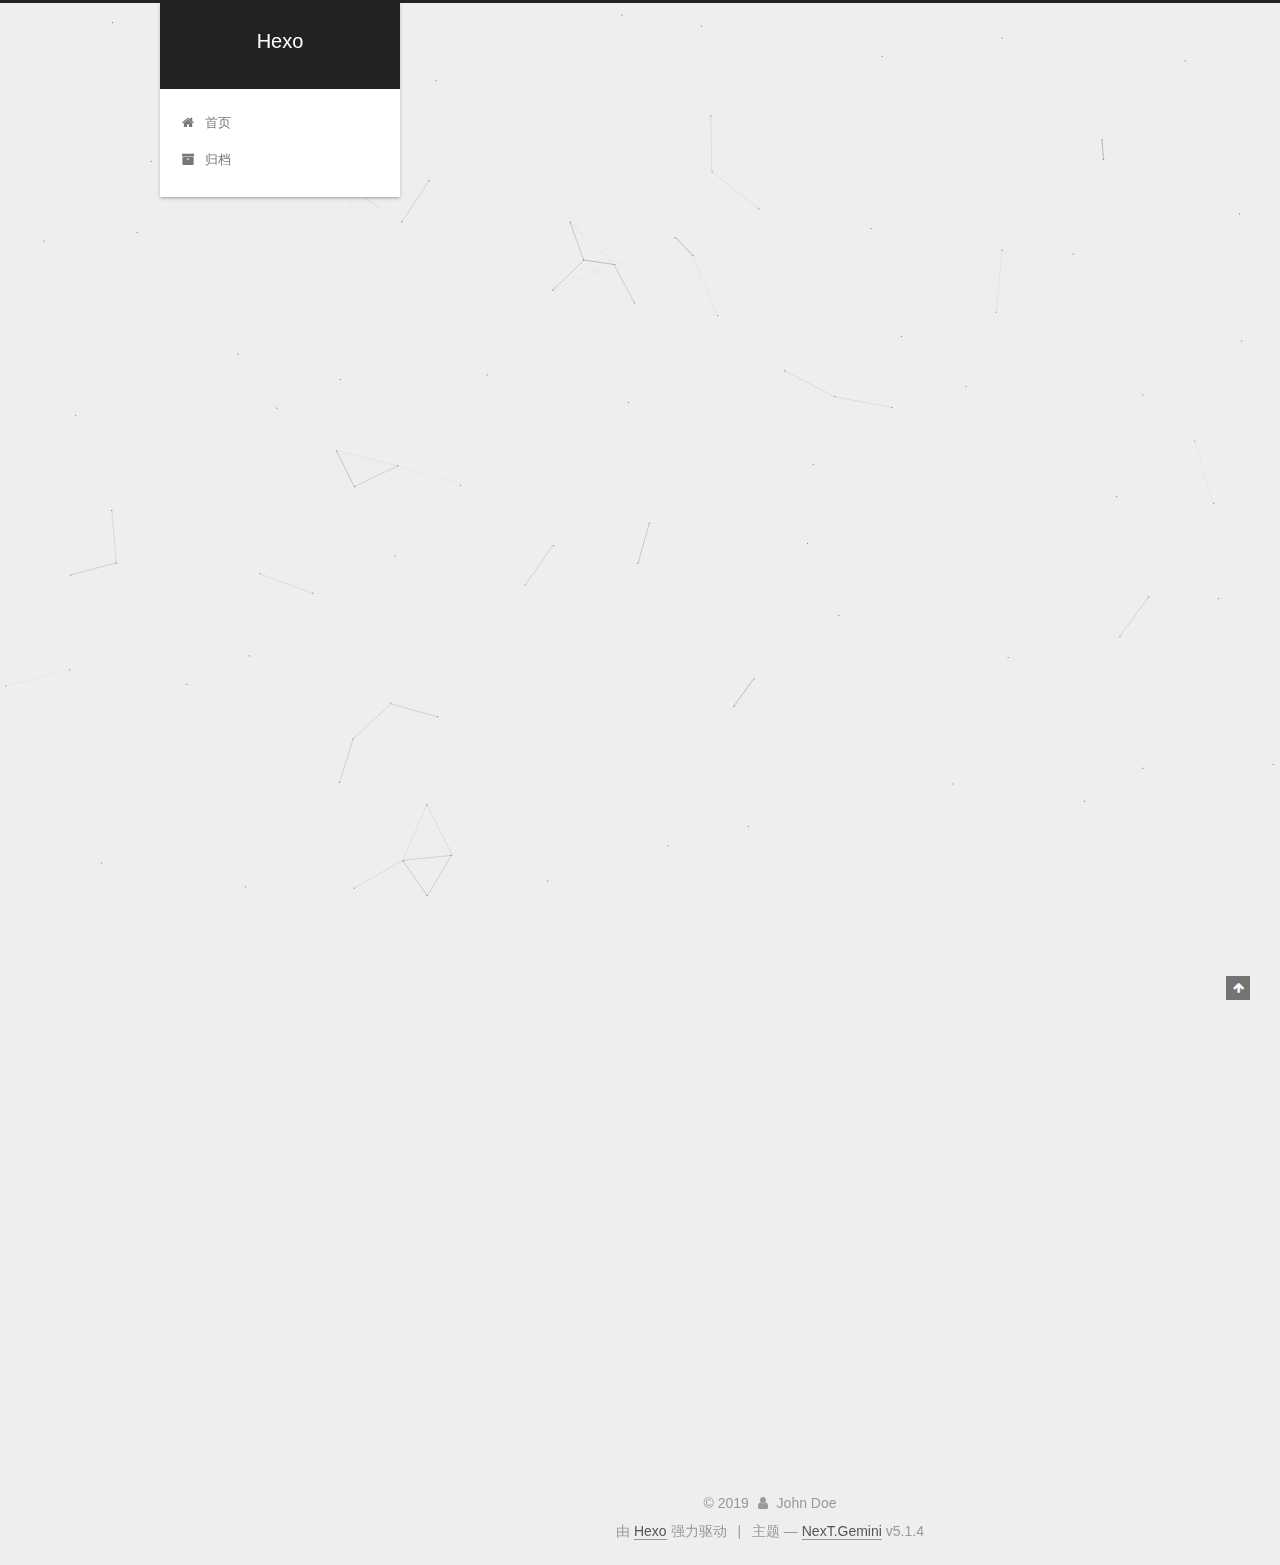
==== commit 9b2641f0: "Site updated: 2019-01-20 10:18:58" ====
--- a/index.html
+++ b/index.html
@@ -5,7 +5,7 @@
   
 
 
-<html class="theme-next muse use-motion" lang="zh-Hans">
+<html class="theme-next gemini use-motion" lang="zh-Hans">
 <head><meta name="generator" content="Hexo 3.8.0">
   <meta charset="UTF-8">
 <meta http-equiv="X-UA-Compatible" content="IE=edge">
@@ -93,7 +93,7 @@
   var NexT = window.NexT || {};
   var CONFIG = {
     root: '/',
-    scheme: 'Muse',
+    scheme: 'Gemini',
     version: '5.1.4',
     sidebar: {"position":"left","display":"post","offset":12,"b2t":false,"scrollpercent":false,"onmobile":false},
     fancybox: true,
@@ -687,7 +687,7 @@
 
 
 
-  <div class="theme-info">主题 &mdash; <a class="theme-link" target="_blank" href="https://github.com/iissnan/hexo-theme-next">NexT.Muse</a> v5.1.4</div>
+  <div class="theme-info">主题 &mdash; <a class="theme-link" target="_blank" href="https://github.com/iissnan/hexo-theme-next">NexT.Gemini</a> v5.1.4</div>
 
 
 
@@ -734,6 +734,8 @@
   
 
 
+  
+
 
 
 
@@ -774,6 +776,11 @@
     <script type="text/javascript" src="/lib/fancybox/source/jquery.fancybox.pack.js?v=2.1.5"></script>
   
 
+  
+  
+    <script type="text/javascript" src="/lib/canvas-nest/canvas-nest.min.js"></script>
+  
+
 
   
 
@@ -786,6 +793,13 @@
 
   
   
+
+
+  <script type="text/javascript" src="/js/src/affix.js?v=5.1.4"></script>
+
+  <script type="text/javascript" src="/js/src/schemes/pisces.js?v=5.1.4"></script>
+
+
 
   
 
--- a/css/main.css
+++ b/css/main.css
@@ -189,7 +189,7 @@
   font-size: 14px;
   line-height: 2;
   color: #555;
-  background: #fff;
+  background: #eee;
 }
 @media (max-width: 767px) {
   body {
@@ -445,7 +445,7 @@
 .header-inner {
   margin: 0 auto;
   padding: 100px 0 70px;
-  width: 700px;
+  width: calc(100% - 252px);
 }
 @media (min-width: 1600px) {
   .container .header-inner {
@@ -457,7 +457,7 @@
 }
 .main-inner {
   margin: 0 auto;
-  width: 700px;
+  width: calc(100% - 252px);
 }
 @media (min-width: 1600px) {
   .container .main-inner {
@@ -474,7 +474,7 @@
 .footer-inner {
   box-sizing: border-box;
   margin: 20px auto;
-  width: 700px;
+  width: calc(100% - 252px);
 }
 @media (min-width: 1600px) {
   .container .footer-inner {
@@ -653,8 +653,8 @@
 @media (min-width: 992px) {
   .full-image.full-image.full-image.full-image {
     max-width: none;
-    width: 110%;
-    margin: 25px -5%;
+    width: 118%;
+    margin: 0 -9%;
   }
 }
 .blockquote-center,
@@ -940,11 +940,11 @@
   display: inline-block;
   padding: 0 20px;
   font-size: 14px;
-  color: #fff;
-  background: #222;
-  border: 2px solid #222;
+  color: #555;
+  background: #fff;
+  border: 2px solid #555;
   text-decoration: none;
-  border-radius: 0;
+  border-radius: 2px;
   transition-property: background-color;
   transition-duration: 0.2s;
   transition-timing-function: ease-in-out;
@@ -953,8 +953,8 @@
 }
 .btn:hover {
   border-color: #222;
-  color: #222;
-  background: #fff;
+  color: #fff;
+  background: #222;
 }
 .btn +.btn {
   margin: 0 0 8px 8px;
@@ -1066,7 +1066,7 @@
   width: 24px;
   background: #222;
   font-size: 12px;
-  opacity: 1;
+  opacity: 0.6;
   color: #fff;
   cursor: pointer;
   text-align: center;
@@ -1087,7 +1087,7 @@
   }
 }
 .back-to-top.back-to-top-on {
-  bottom: 19px;
+  bottom: 30px;
 }
 .header {
   background: transparent;
@@ -1136,7 +1136,7 @@
 .site-subtitle {
   margin-top: 10px;
   font-size: 13px;
-  color: #999;
+  color: #ddd;
 }
 .use-motion .brand {
   opacity: 0;
@@ -1209,7 +1209,8 @@
   transition-timing-function: ease-in-out;
   transition-delay: 0s;
 }
-.menu .menu-item a:hover {
+.menu .menu-item a:hover,
+.menu-item-active a {
   border-bottom-color: #222;
 }
 .menu .menu-item .fa {
@@ -1738,20 +1739,20 @@
   display: block;
   margin: 0 auto;
   padding: 2px;
-  max-width: 96px;
+  max-width: 120px;
   height: auto;
-  border: 2px solid #333;
+  border: 1px solid #eee;
 }
 .site-author-name {
-  margin: 5px 0 0;
+  margin: 0;
   text-align: center;
-  color: #f5f5f5;
-  font-weight: normal;
+  color: #222;
+  font-weight: 600;
 }
 .site-description {
-  margin-top: 5px;
+  margin-top: 0;
   text-align: center;
-  font-size: 14px;
+  font-size: 13px;
   color: #999;
 }
 .site-state {
@@ -1763,7 +1764,7 @@
 .site-state-item {
   display: inline-block;
   padding: 0 15px;
-  border-left: 1px solid #333;
+  border-left: 1px solid #eee;
 }
 .site-state-item:first-child {
   border-left: none;
@@ -1776,11 +1777,11 @@
   text-align: center;
   color: inherit;
   font-weight: 600;
-  font-size: 18px;
+  font-size: 16px;
 }
 .site-state-item-name {
   font-size: 13px;
-  color: inherit;
+  color: #999;
 }
 .feed-link {
   margin-top: 20px;
@@ -1822,7 +1823,7 @@
   width: 4px;
   height: 4px;
   border-radius: 50%;
-  background: #b3ffff;
+  background: #8596dd;
 }
 .links-of-blogroll {
   font-size: 13px;
@@ -1860,7 +1861,7 @@
   color: #555;
 }
 .sidebar-nav li:hover {
-  color: #f5f5f5;
+  color: #fc6423;
 }
 .page-post-detail .sidebar-nav-toc {
   padding: 0 5px;
@@ -1869,11 +1870,11 @@
   margin-left: 10px;
 }
 .sidebar-nav .sidebar-nav-active {
-  color: #87daff;
-  border-bottom-color: #87daff;
+  color: #fc6423;
+  border-bottom-color: #fc6423;
 }
 .sidebar-nav .sidebar-nav-active:hover {
-  color: #87daff;
+  color: #fc6423;
 }
 .sidebar-panel {
   display: none;
@@ -1906,12 +1907,12 @@
   transition-timing-function: ease-in-out;
   transition-delay: 0s;
   transition-property: all;
-  color: #999;
-  border-bottom-color: #555;
+  color: #666;
+  border-bottom-color: #ccc;
 }
 .post-toc ol a:hover {
-  color: #ccc;
-  border-bottom-color: #ccc;
+  color: #000;
+  border-bottom-color: #000;
 }
 .post-toc .nav-item {
   overflow: hidden;
@@ -1933,14 +1934,14 @@
   display: block;
 }
 .post-toc .nav .active > a {
-  color: #87daff;
-  border-bottom-color: #87daff;
+  color: #fc6423;
+  border-bottom-color: #fc6423;
 }
 .post-toc .nav .active-current > a {
-  color: #87daff;
+  color: #fc6423;
 }
 .post-toc .nav .active-current > a:hover {
-  color: #87daff;
+  color: #fc6423;
 }
 .footer {
   font-size: 14px;
@@ -2580,83 +2581,543 @@
   }
 }
 .page-post-detail .sidebar-toggle-line {
-  background: #87daff;
+  background: #fc6423;
 }
 .page-post-detail .comments {
   overflow: hidden;
 }
-@media (max-width: 767px) {
-  .header-inner,
-  .container .main-inner,
+.header {
+  position: relative;
+  margin: 0 auto;
+  width: 75%;
+}
+@media (min-width: 768px) and (max-width: 991px) {
+  .header {
+    width: auto;
+  }
+}
+@media (max-width: 767px) {
+  .header {
+    width: auto;
+  }
+}
+.header-inner {
+  position: absolute;
+  top: 0;
+  overflow: hidden;
+  padding: 0;
+  width: 240px;
+  background: #fff;
+  box-shadow: 0 2px 2px 0 rgba(0,0,0,0.12), 0 3px 1px -2px rgba(0,0,0,0.06), 0 1px 5px 0 rgba(0,0,0,0.12);
+  border-radius: initial;
+}
+@media (min-width: 1600px) {
+  .container .header-inner {
+    width: 240px;
+  }
+}
+@media (min-width: 768px) and (max-width: 991px) {
+  .header-inner {
+    position: relative;
+    width: auto;
+    border-radius: initial;
+  }
+}
+@media (max-width: 767px) {
+  .header-inner {
+    position: relative;
+    width: auto;
+    border-radius: initial;
+  }
+}
+.main:before,
+.main:after {
+  content: " ";
+  display: table;
+}
+.main:after {
+  clear: both;
+}
+@media (min-width: 768px) and (max-width: 991px) {
+  .main {
+    padding-bottom: 100px;
+  }
+}
+@media (max-width: 767px) {
+  .main {
+    padding-bottom: 100px;
+  }
+}
+.container .main-inner {
+  width: 75%;
+}
+@media (min-width: 768px) and (max-width: 991px) {
+  .container .main-inner {
+    width: auto;
+  }
+}
+@media (max-width: 767px) {
+  .container .main-inner {
+    width: auto;
+  }
+}
+.content-wrap {
+  float: right;
+  box-sizing: border-box;
+  padding: 40px;
+  width: calc(100% - 252px);
+  background: #fff;
+  min-height: 700px;
+  box-shadow: 0 2px 2px 0 rgba(0,0,0,0.12), 0 3px 1px -2px rgba(0,0,0,0.06), 0 1px 5px 0 rgba(0,0,0,0.12);
+  border-radius: initial;
+}
+@media (min-width: 768px) and (max-width: 991px) {
+  .content-wrap {
+    width: 100%;
+    padding: 20px;
+    border-radius: initial;
+  }
+}
+@media (max-width: 767px) {
+  .content-wrap {
+    width: 100%;
+    padding: 20px;
+    min-height: auto;
+    border-radius: initial;
+  }
+}
+.sidebar {
+  position: static;
+  float: left;
+  margin-top: 300px;
+  width: 240px;
+  background: #eee;
+  box-shadow: none;
+}
+@media (min-width: 768px) and (max-width: 991px) {
+  .sidebar {
+    display: none;
+  }
+}
+@media (max-width: 767px) {
+  .sidebar {
+    display: none;
+  }
+}
+.sidebar-toggle {
+  display: none;
+}
+.footer-inner {
+  width: 75%;
+  padding-left: 260px;
+}
+@media (min-width: 768px) and (max-width: 991px) {
   .footer-inner {
     width: auto;
-  }
-}
-embed {
-  display: block;
-  margin: 0px auto 25px auto;
-}
-.custom-logo .site-meta-headline {
-  text-align: center;
-}
-.custom-logo .brand {
+    padding-left: 0 !important;
+    padding-right: 0 !important;
+  }
+}
+@media (max-width: 767px) {
+  .footer-inner {
+    width: auto;
+    padding-left: 0 !important;
+    padding-right: 0 !important;
+  }
+}
+.sidebar-position-right .header-inner {
+  right: 0;
+}
+.sidebar-position-right .content-wrap {
+  float: left;
+}
+.sidebar-position-right .sidebar {
+  float: right;
+}
+.sidebar-position-right .footer-inner {
+  padding-left: 0;
+  padding-right: 260px;
+}
+.site-brand-wrapper {
+  position: relative;
+}
+.site-meta {
+  padding: 20px 0;
+  color: #fff;
+  background: #222;
+}
+@media (min-width: 768px) and (max-width: 991px) {
+  .site-meta {
+    box-shadow: 0 0 16px rgba(0,0,0,0.5);
+  }
+}
+@media (max-width: 767px) {
+  .site-meta {
+    box-shadow: 0 0 16px rgba(0,0,0,0.5);
+  }
+}
+.brand {
+  padding: 0;
   background: none;
 }
-.custom-logo .site-title {
-  margin: 10px auto 0;
-  font-size: 24px;
-  color: #222;
-}
-.custom-logo .site-title a {
-  border: none;
-}
-.custom-logo-image {
-  margin: 0 auto;
-  padding: 5px;
-  max-width: 150px;
-  background: #fff;
-}
-@media (max-width: 767px) {
-  .site-nav {
-    position: absolute;
-    left: 0;
-    top: 52px;
-    margin: 0;
-    width: 100%;
-    padding: 0;
-    background: #fff;
-    border-bottom: 1px solid #ddd;
-    z-index: 1030;
-  }
-}
-@media (max-width: 767px) {
-  .menu {
-    text-align: left;
-  }
-}
-@media (max-width: 767px) {
-  .menu .menu-item {
-    display: block;
-    margin: 0 10px;
-    vertical-align: top;
-  }
-}
-@media (max-width: 767px) {
-  .menu .menu-item br {
-    display: none;
-  }
-}
-@media (max-width: 767px) {
-  .menu .menu-item a {
-    padding: 5px 10px;
-  }
-}
-.menu .menu-item .fa {
-  margin-right: 0;
+.brand:hover {
+  color: #fff;
+}
+.site-subtitle {
+  margin: 10px 10px 0;
+  font-weight: initial;
 }
 .site-search form {
   display: none;
 }
+.site-nav {
+  border-top: none;
+}
+@media (min-width: 768px) and (max-width: 991px) {
+  .site-nav {
+    display: none !important;
+  }
+}
+@media (min-width: 768px) and (max-width: 991px) {
+  .site-nav-on {
+    display: block !important;
+  }
+}
+.menu .menu-item {
+  display: block;
+  margin: 0;
+}
+.menu .menu-item a {
+  position: relative;
+  box-sizing: border-box;
+  padding: 5px 20px;
+  text-align: left;
+  line-height: inherit;
+  transition-property: background-color;
+  transition-duration: 0.2s;
+  transition-timing-function: ease-in-out;
+  transition-delay: 0s;
+}
+.menu .menu-item a:hover,
+.menu-item-active a {
+  background: #f9f9f9;
+  border-bottom-color: #fff;
+}
+.menu .menu-item br {
+  display: none;
+}
+.menu-item-active a:after {
+  content: " ";
+  position: absolute;
+  top: 50%;
+  margin-top: -3px;
+  right: 15px;
+  width: 6px;
+  height: 6px;
+  border-radius: 50%;
+  background-color: #bbb;
+}
+.btn-bar {
+  background-color: #fff;
+}
+.site-nav-toggle {
+  left: 20px;
+  top: 50%;
+  -webkit-transform: translateY(-50%);
+  -webkit-transform: translateY(-50%);
+  -moz-transform: translateY(-50%);
+  -ms-transform: translateY(-50%);
+  -o-transform: translateY(-50%);
+  transform: translateY(-50%);
+}
+@media (min-width: 768px) and (max-width: 991px) {
+  .site-nav-toggle {
+    display: block;
+  }
+}
+.use-motion .sidebar .motion-element {
+  opacity: 1;
+}
+.sidebar {
+  margin-left: -100%;
+  right: auto;
+  bottom: auto;
+  -webkit-transform: none;
+}
+.sidebar-inner {
+  box-sizing: border-box;
+  width: 240px;
+  color: #555;
+  background: #fff;
+  box-shadow: 0 2px 2px 0 rgba(0,0,0,0.12), 0 3px 1px -2px rgba(0,0,0,0.06), 0 1px 5px 0 rgba(0,0,0,0.12), 0 -1px 0.5px 0 rgba(0,0,0,0.09);
+  border-radius: initial;
+  opacity: 0;
+}
+.sidebar-inner.affix {
+  position: fixed;
+  top: 12px;
+}
+.sidebar-inner.affix-bottom {
+  position: absolute;
+}
+.site-overview {
+  text-align: left;
+}
+.site-author:before,
+.site-author:after {
+  content: " ";
+  display: table;
+}
+.site-author:after {
+  clear: both;
+}
+.sidebar a {
+  color: #555;
+}
+.sidebar a:hover {
+  color: #222;
+}
+.site-state-item {
+  padding: 0 10px;
+}
+.links-of-author-item a:before {
+  display: none;
+}
+.links-of-author-item a {
+  border-bottom: none;
+  text-decoration: underline;
+}
+.feed-link {
+  border-top: 1px dotted #ccc;
+  border-bottom: 1px dotted #ccc;
+  text-align: center;
+}
+.feed-link a {
+  display: block;
+  color: #fc6423;
+  border: none;
+}
+.feed-link a:hover {
+  background: none;
+  color: #e34603;
+}
+.feed-link a:hover i {
+  color: #e34603;
+}
+.links-of-author {
+  display: flex;
+  flex-wrap: wrap;
+  justify-content: center;
+}
+.links-of-author-item {
+  margin: 5px 0 0;
+  width: 50%;
+}
+.links-of-author-item a {
+  max-width: 216px;
+  box-sizing: border-box;
+  display: inline-block;
+  margin-right: 0;
+  margin-bottom: 0;
+  padding: 0 5px;
+  overflow: hidden;
+  white-space: nowrap;
+  text-overflow: ellipsis;
+}
+.links-of-author-item a {
+  display: block;
+  text-decoration: none;
+}
+.links-of-author-item a:hover {
+  border-radius: 4px;
+  background: #eee;
+}
+.links-of-author-item .fa {
+  margin-right: 2px;
+  font-size: 16px;
+}
+.links-of-author-item .fa-globe {
+  font-size: 15px;
+}
+.links-of-blogroll {
+  text-align: center;
+  margin-top: 20px;
+  padding: 3px 0 0;
+  border-top: 1px dotted #ccc;
+}
+.links-of-blogroll-title {
+  margin-top: 0;
+}
+.links-of-blogroll-item {
+  padding: 0;
+}
+.links-of-blogroll-inline:before,
+.links-of-blogroll-inline:after {
+  content: " ";
+  display: table;
+}
+.links-of-blogroll-inline:after {
+  clear: both;
+}
 .links-of-blogroll-inline .links-of-blogroll-item {
-  display: inline-block;
-}
+  margin: 5px 0 0;
+  width: 50%;
+  display: inline-block;
+  width: unset;
+}
+.links-of-blogroll-inline .links-of-blogroll-item a {
+  max-width: 216px;
+  box-sizing: border-box;
+  display: inline-block;
+  margin-right: 0;
+  margin-bottom: 0;
+  padding: 0 5px;
+  overflow: hidden;
+  white-space: nowrap;
+  text-overflow: ellipsis;
+}
+.content-wrap {
+  padding: initial;
+  background: initial;
+  box-shadow: initial;
+  border-radius: initial;
+}
+.post-block {
+  padding: 40px;
+  background: #fff;
+  box-shadow: 0 2px 2px 0 rgba(0,0,0,0.12), 0 3px 1px -2px rgba(0,0,0,0.06), 0 1px 5px 0 rgba(0,0,0,0.12);
+  border-radius: initial;
+}
+#posts > article + article .post-block {
+  margin-top: 12px;
+  box-shadow: 0 2px 2px 0 rgba(0,0,0,0.12), 0 3px 1px -2px rgba(0,0,0,0.06), 0 1px 5px 0 rgba(0,0,0,0.12), 0 -1px 0.5px 0 rgba(0,0,0,0.09);
+  border-radius: initial;
+}
+.comments {
+  padding: 40px;
+  margin: initial;
+  margin-top: 12px;
+  background: #fff;
+  box-shadow: 0 2px 2px 0 rgba(0,0,0,0.12), 0 3px 1px -2px rgba(0,0,0,0.06), 0 1px 5px 0 rgba(0,0,0,0.12), 0 -1px 0.5px 0 rgba(0,0,0,0.09);
+  border-radius: initial;
+}
+.posts-expand {
+  padding-top: initial;
+}
+.post-nav-divider {
+  width: 4%;
+}
+.post-nav-item {
+  width: 48%;
+}
+.post-eof,
+.post-spread {
+  display: none !important;
+}
+.pagination {
+  margin: 12px 0 0;
+  border-top: initial;
+  background: #fff;
+  box-shadow: 0 2px 2px 0 rgba(0,0,0,0.12), 0 3px 1px -2px rgba(0,0,0,0.06), 0 1px 5px 0 rgba(0,0,0,0.12), 0 -1px 0.5px 0 rgba(0,0,0,0.09);
+  border-radius: initial;
+  padding: 10px 0 10px;
+}
+.pagination .prev,
+.pagination .next,
+.pagination .page-number {
+  margin-bottom: initial;
+  top: initial;
+}
+.main {
+  padding-bottom: initial;
+}
+.footer {
+  bottom: auto;
+}
+.post-header h1,
+.post-header h2 {
+  margin: initial;
+}
+.posts-expand .post-title-link {
+  line-height: inherit;
+}
+.posts-expand .post-title {
+  font-size: 1.7em;
+}
+.post-body h1 {
+  font-size: 1.6em;
+  border-bottom: 1px solid #eee;
+}
+.post-body h2 {
+  font-size: 1.45em;
+  border-bottom: 1px solid #eee;
+}
+.post-body h3 {
+  font-size: 1.3em;
+  border-bottom: 1px dotted #eee;
+}
+.post-body h4 {
+  font-size: 1.2em;
+}
+.post-body h5 {
+  font-size: 1.07em;
+}
+.post-body h6 {
+  font-size: 1.03em;
+}
+@media (min-width: 768px) and (max-width: 991px) {
+  .content-wrap {
+    padding: 10px;
+  }
+  .posts-expand {
+    margin: initial;
+  }
+  .posts-expand .post-button {
+    margin-top: 20px;
+  }
+  .post-block {
+    padding: 20px;
+    box-shadow: 0 2px 2px 0 rgba(0,0,0,0.12), 0 3px 1px -2px rgba(0,0,0,0.06), 0 1px 5px 0 rgba(0,0,0,0.12), 0 -1px 0.5px 0 rgba(0,0,0,0.09);
+    border-radius: initial;
+  }
+  #posts > article + article .post-block {
+    margin-top: 10px;
+  }
+  .comments {
+    margin-top: 10px;
+    padding: 10px 20px;
+  }
+  .pagination {
+    margin: 10px 0 0;
+  }
+}
+@media (max-width: 767px) {
+  .content-wrap {
+    padding: 8px;
+  }
+  .posts-expand {
+    margin: initial;
+  }
+  .posts-expand .post-button {
+    margin-top: 12px;
+  }
+  .posts-expand img {
+    padding: initial !important;
+  }
+  .post-block {
+    padding: 12px;
+    min-height: auto;
+    box-shadow: 0 2px 2px 0 rgba(0,0,0,0.12), 0 3px 1px -2px rgba(0,0,0,0.06), 0 1px 5px 0 rgba(0,0,0,0.12), 0 -1px 0.5px 0 rgba(0,0,0,0.09);
+    border-radius: initial;
+  }
+  #posts > article + article .post-block {
+    margin-top: 8px;
+  }
+  .comments {
+    margin-top: 8px;
+    padding: 0 12px;
+  }
+  .pagination {
+    margin: 8px 0 0;
+  }
+}
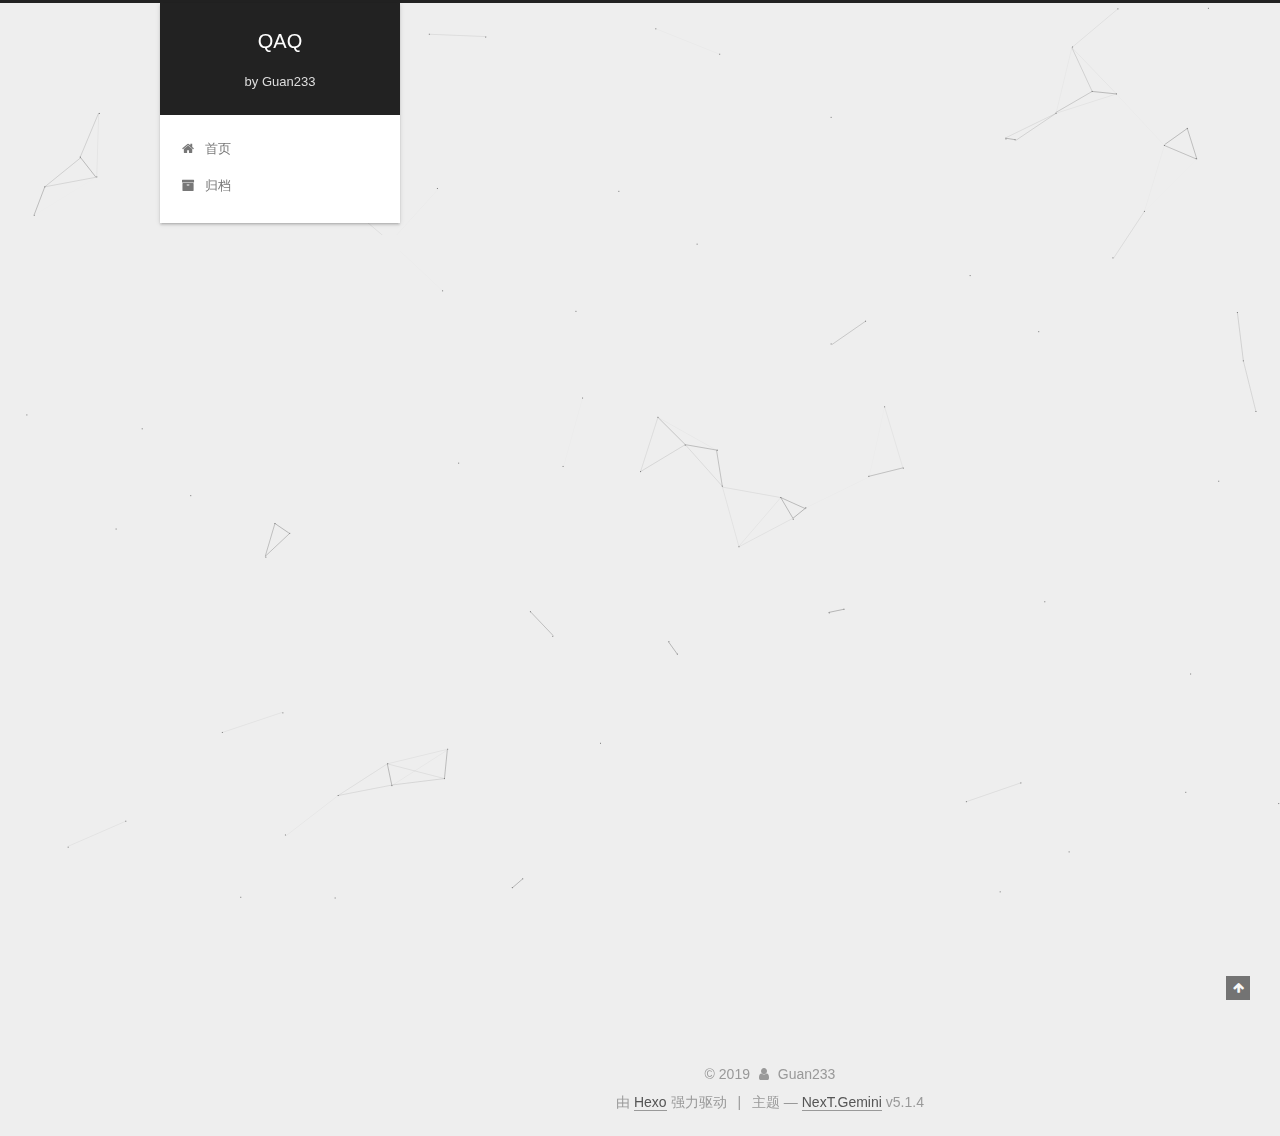
==== commit 848acca1: "Site updated: 2019-01-20 10:51:22" ====
--- a/index.html
+++ b/index.html
@@ -80,12 +80,12 @@
 
 
 <meta property="og:type" content="website">
-<meta property="og:title" content="Hexo">
+<meta property="og:title" content="QAQ">
 <meta property="og:url" content="http://yoursite.com/index.html">
-<meta property="og:site_name" content="Hexo">
+<meta property="og:site_name" content="QAQ">
 <meta property="og:locale" content="zh-Hans">
 <meta name="twitter:card" content="summary">
-<meta name="twitter:title" content="Hexo">
+<meta name="twitter:title" content="QAQ">
 
 
 
@@ -121,7 +121,7 @@
 
 
 
-  <title>Hexo</title>
+  <title>QAQ</title>
   
 
 
@@ -152,12 +152,12 @@
     <div class="custom-logo-site-title">
       <a href="/" class="brand" rel="start">
         <span class="logo-line-before"><i></i></span>
-        <span class="site-title">Hexo</span>
+        <span class="site-title">QAQ</span>
         <span class="logo-line-after"><i></i></span>
       </a>
     </div>
       
-        <p class="site-subtitle"></p>
+        <p class="site-subtitle">by Guan233</p>
       
   </div>
 
@@ -229,254 +229,16 @@
   
   
   <div class="post-block">
-    <link itemprop="mainEntityOfPage" href="http://yoursite.com/2019/01/07/cnm/">
+    <link itemprop="mainEntityOfPage" href="http://yoursite.com/2019/01/07/hello-world/">
 
     <span hidden itemprop="author" itemscope="" itemtype="http://schema.org/Person">
-      <meta itemprop="name" content="John Doe">
+      <meta itemprop="name" content="Guan233">
       <meta itemprop="description" content="">
-      <meta itemprop="image" content="/images/avatar.gif">
+      <meta itemprop="image" content="/images/touxiang.jpg">
     </span>
 
     <span hidden itemprop="publisher" itemscope="" itemtype="http://schema.org/Organization">
-      <meta itemprop="name" content="Hexo">
-    </span>
-
-    
-      <header class="post-header">
-
-        
-        
-          <h1 class="post-title" itemprop="name headline">
-                
-                <a class="post-title-link" href="/2019/01/07/cnm/" itemprop="url">cnm</a></h1>
-        
-
-        <div class="post-meta">
-          <span class="post-time">
-            
-              <span class="post-meta-item-icon">
-                <i class="fa fa-calendar-o"></i>
-              </span>
-              
-                <span class="post-meta-item-text">发表于</span>
-              
-              <time title="创建于" itemprop="dateCreated datePublished" datetime="2019-01-07T11:18:21+08:00">
-                2019-01-07
-              </time>
-            
-
-            
-
-            
-          </span>
-
-          
-
-          
-            
-          
-
-          
-          
-
-          
-
-          
-
-          
-
-        </div>
-      </header>
-    
-
-    
-    
-    
-    <div class="post-body" itemprop="articleBody">
-
-      
-      
-
-      
-        
-          
-            
-          
-        
-      
-    </div>
-    
-    
-    
-
-    
-
-    
-
-    
-
-    <footer class="post-footer">
-      
-
-      
-
-      
-
-      
-      
-        <div class="post-eof"></div>
-      
-    </footer>
-  </div>
-  
-  
-  
-  </article>
-
-
-    
-      
-
-  
-
-  
-  
-  
-
-  <article class="post post-type-normal" itemscope="" itemtype="http://schema.org/Article">
-  
-  
-  
-  <div class="post-block">
-    <link itemprop="mainEntityOfPage" href="http://yoursite.com/2019/01/07/hello-world-1/">
-
-    <span hidden itemprop="author" itemscope="" itemtype="http://schema.org/Person">
-      <meta itemprop="name" content="John Doe">
-      <meta itemprop="description" content="">
-      <meta itemprop="image" content="/images/avatar.gif">
-    </span>
-
-    <span hidden itemprop="publisher" itemscope="" itemtype="http://schema.org/Organization">
-      <meta itemprop="name" content="Hexo">
-    </span>
-
-    
-      <header class="post-header">
-
-        
-        
-          <h1 class="post-title" itemprop="name headline">
-                
-                <a class="post-title-link" href="/2019/01/07/hello-world-1/" itemprop="url">hello world</a></h1>
-        
-
-        <div class="post-meta">
-          <span class="post-time">
-            
-              <span class="post-meta-item-icon">
-                <i class="fa fa-calendar-o"></i>
-              </span>
-              
-                <span class="post-meta-item-text">发表于</span>
-              
-              <time title="创建于" itemprop="dateCreated datePublished" datetime="2019-01-07T10:27:50+08:00">
-                2019-01-07
-              </time>
-            
-
-            
-
-            
-          </span>
-
-          
-
-          
-            
-          
-
-          
-          
-
-          
-
-          
-
-          
-
-        </div>
-      </header>
-    
-
-    
-    
-    
-    <div class="post-body" itemprop="articleBody">
-
-      
-      
-
-      
-        
-          
-            
-          
-        
-      
-    </div>
-    
-    
-    
-
-    
-
-    
-
-    
-
-    <footer class="post-footer">
-      
-
-      
-
-      
-
-      
-      
-        <div class="post-eof"></div>
-      
-    </footer>
-  </div>
-  
-  
-  
-  </article>
-
-
-    
-      
-
-  
-
-  
-  
-  
-
-  <article class="post post-type-normal" itemscope="" itemtype="http://schema.org/Article">
-  
-  
-  
-  <div class="post-block">
-    <link itemprop="mainEntityOfPage" href="http://yoursite.com/2019/01/07/hello-world/">
-
-    <span hidden itemprop="author" itemscope="" itemtype="http://schema.org/Person">
-      <meta itemprop="name" content="John Doe">
-      <meta itemprop="description" content="">
-      <meta itemprop="image" content="/images/avatar.gif">
-    </span>
-
-    <span hidden itemprop="publisher" itemscope="" itemtype="http://schema.org/Organization">
-      <meta itemprop="name" content="Hexo">
+      <meta itemprop="name" content="QAQ">
     </span>
 
     
@@ -617,7 +379,9 @@
         <div class="site-overview">
           <div class="site-author motion-element" itemprop="author" itemscope="" itemtype="http://schema.org/Person">
             
-              <p class="site-author-name" itemprop="name">John Doe</p>
+              <img class="site-author-image" itemprop="image" src="/images/touxiang.jpg" alt="Guan233">
+            
+              <p class="site-author-name" itemprop="name">Guan233</p>
               <p class="site-description motion-element" itemprop="description"></p>
           </div>
 
@@ -628,7 +392,7 @@
               
                 <a href="/archives/">
               
-                  <span class="site-state-item-count">3</span>
+                  <span class="site-state-item-count">1</span>
                   <span class="site-state-item-name">日志</span>
                 </a>
               </div>
@@ -673,7 +437,7 @@
   <span class="with-love">
     <i class="fa fa-user"></i>
   </span>
-  <span class="author" itemprop="copyrightHolder">John Doe</span>
+  <span class="author" itemprop="copyrightHolder">Guan233</span>
 
   
 </div>
--- a/css/main.css
+++ b/css/main.css
@@ -1823,7 +1823,7 @@
   width: 4px;
   height: 4px;
   border-radius: 50%;
-  background: #8596dd;
+  background: #ffff73;
 }
 .links-of-blogroll {
   font-size: 13px;
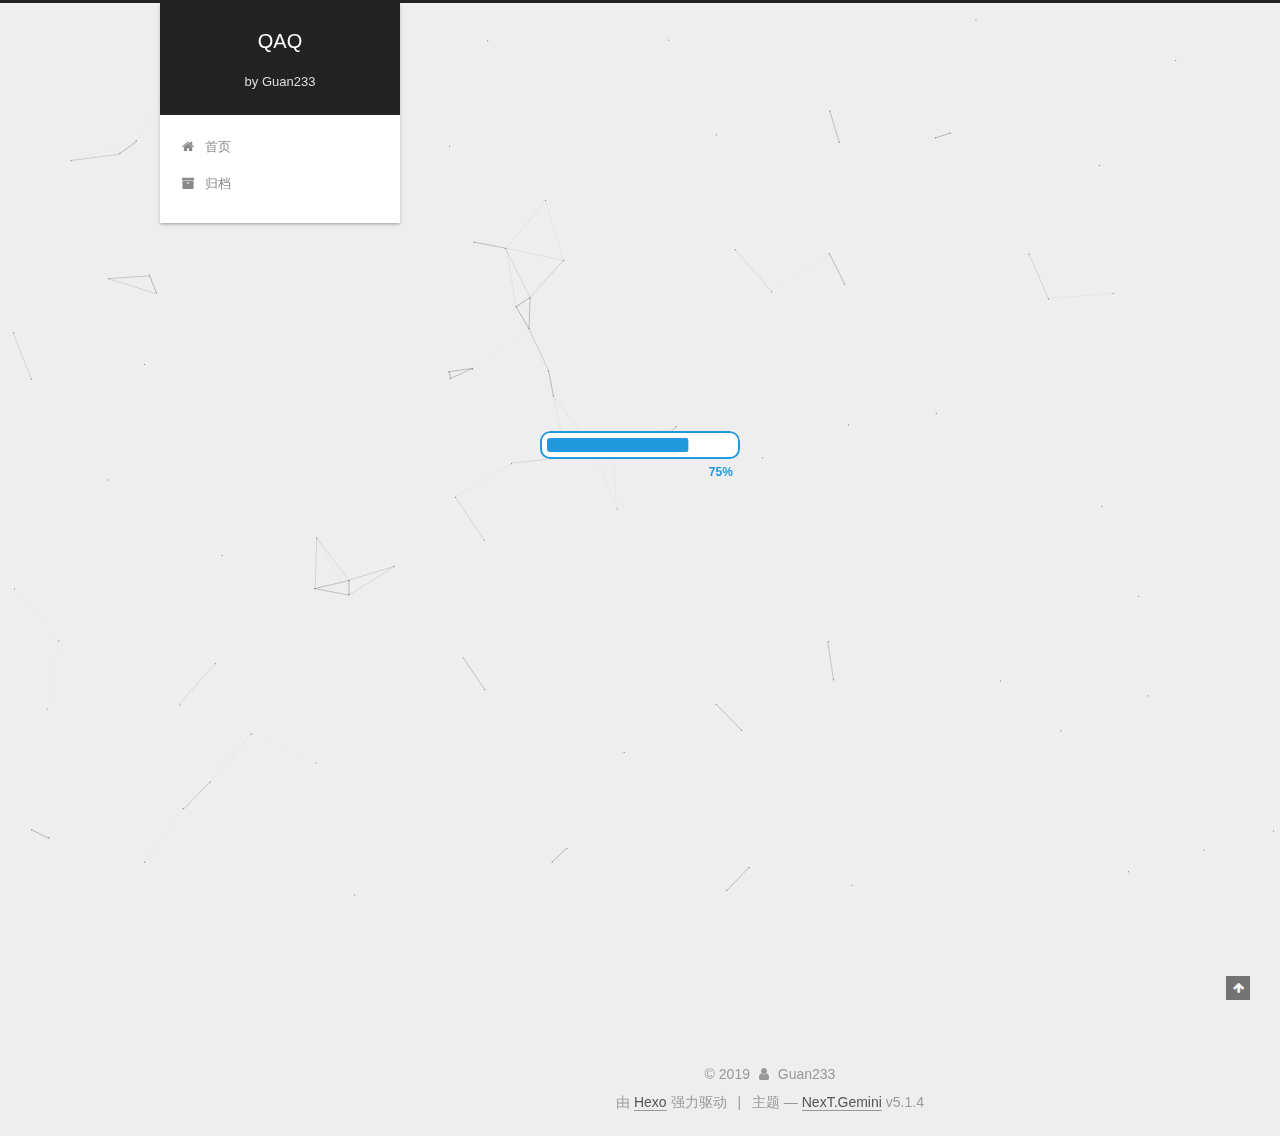
==== commit f99b2100: "Site updated: 2019-01-20 11:49:07" ====
--- a/index.html
+++ b/index.html
@@ -13,6 +13,13 @@
 <meta name="theme-color" content="#222">
 
 
+
+  
+  
+    
+    
+  <script src="/lib/pace/pace.min.js?v=1.0.2"></script>
+  <link href="/lib/pace/pace-theme-loading-bar.min.css?v=1.0.2" rel="stylesheet">
 
 
 
--- a/css/main.css
+++ b/css/main.css
@@ -1823,7 +1823,7 @@
   width: 4px;
   height: 4px;
   border-radius: 50%;
-  background: #ffff73;
+  background: #90ff6b;
 }
 .links-of-blogroll {
   font-size: 13px;
